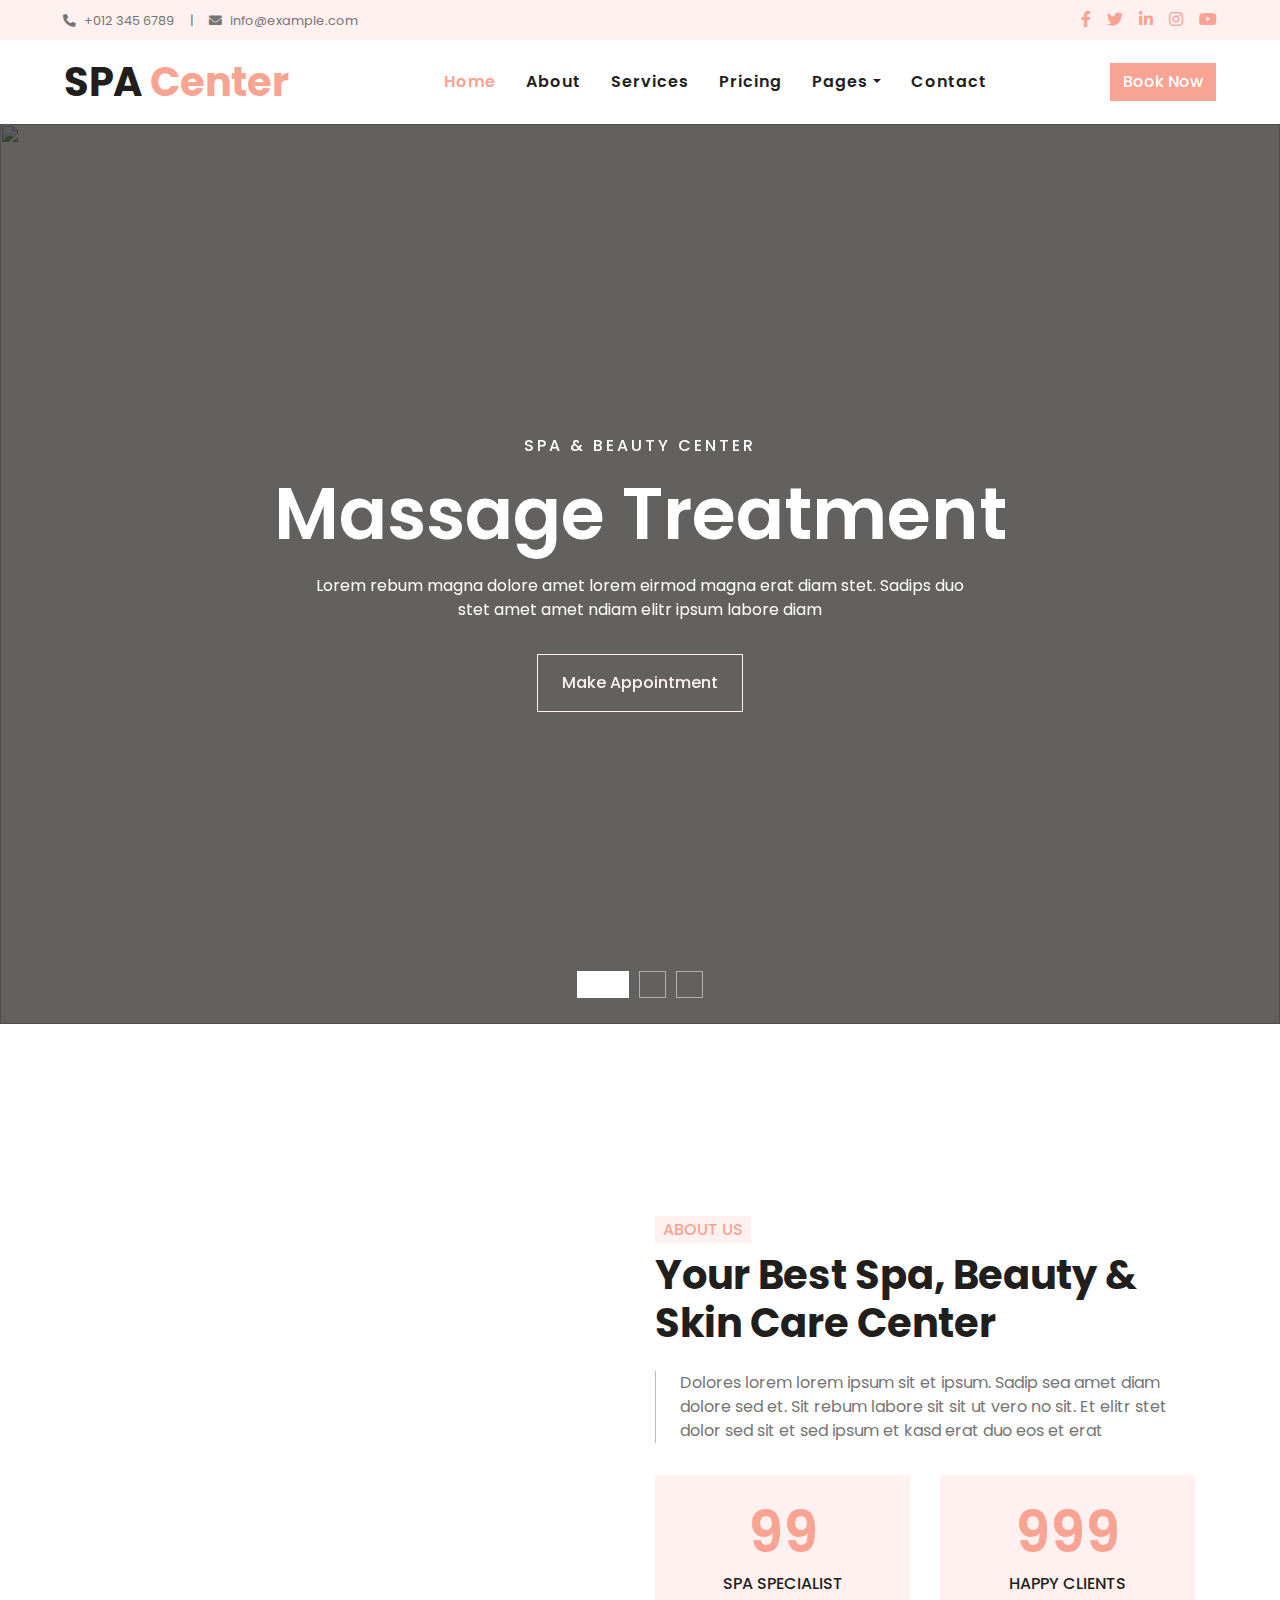
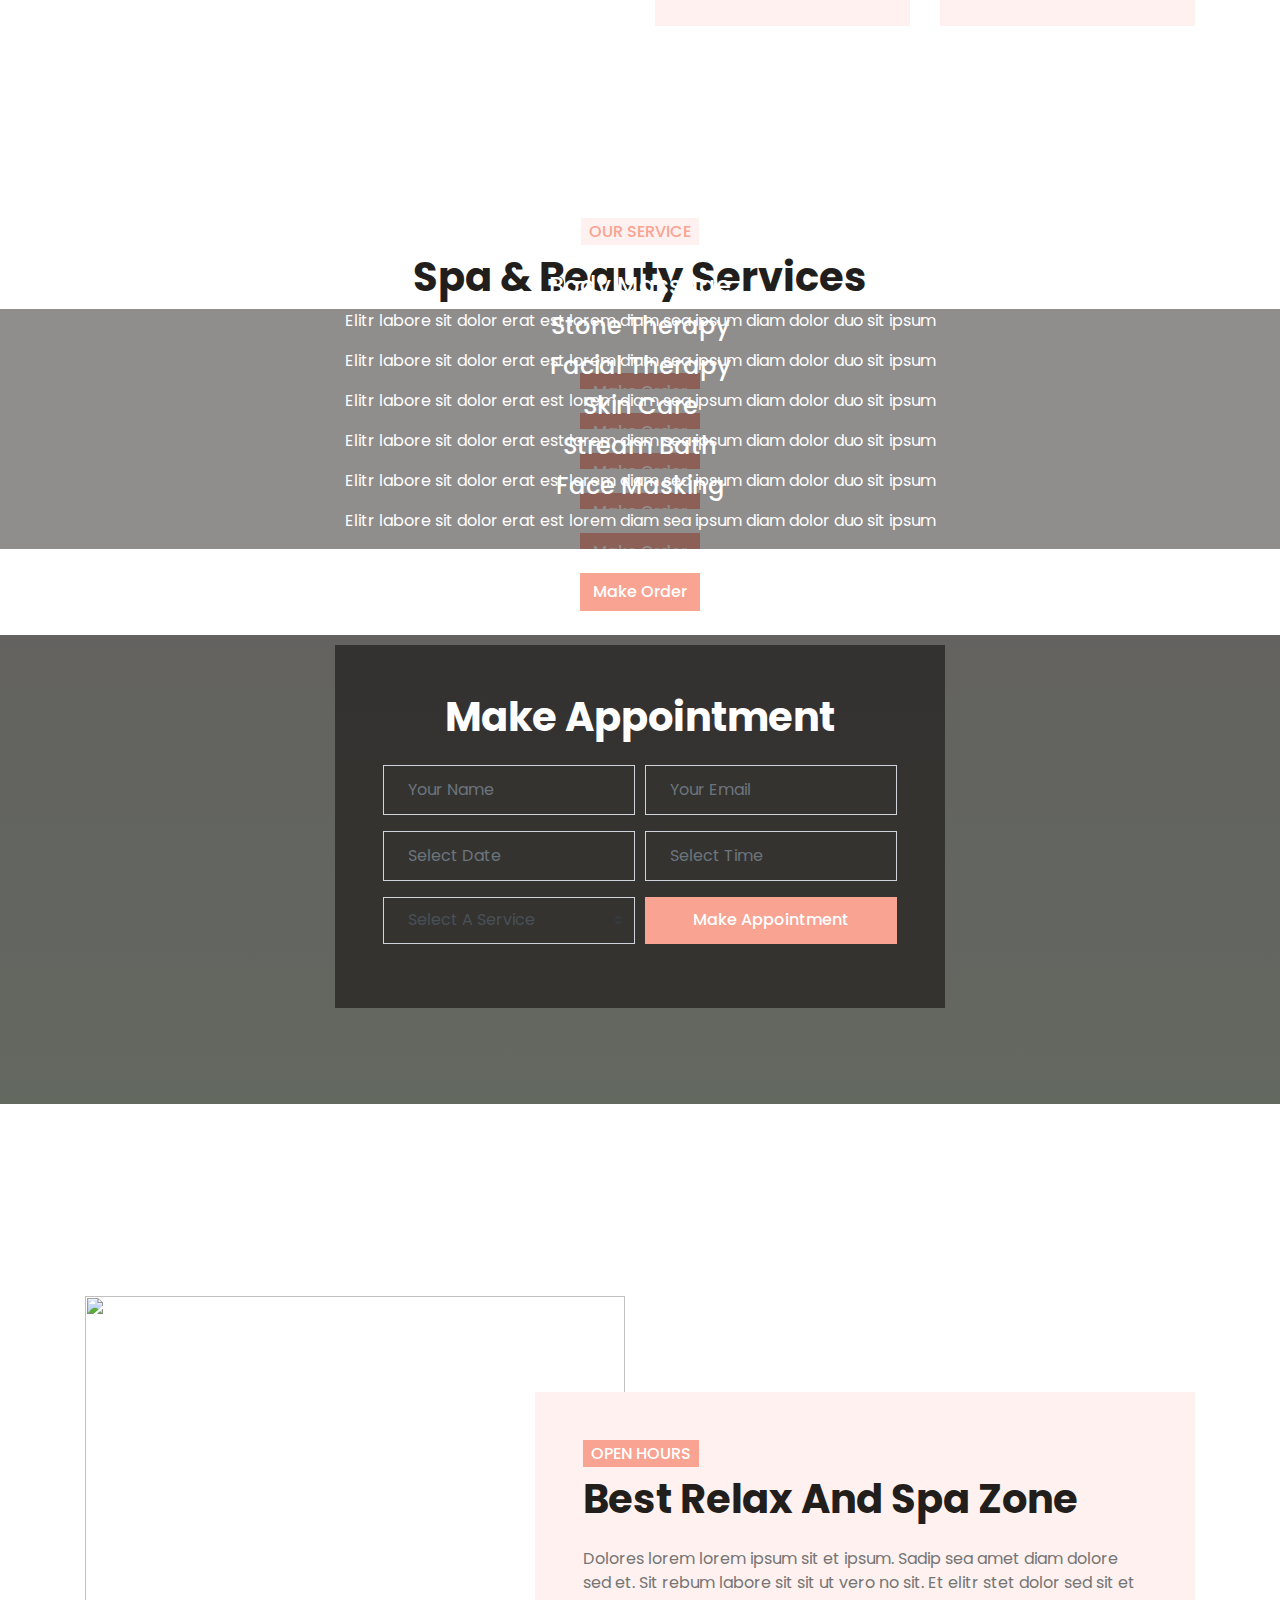
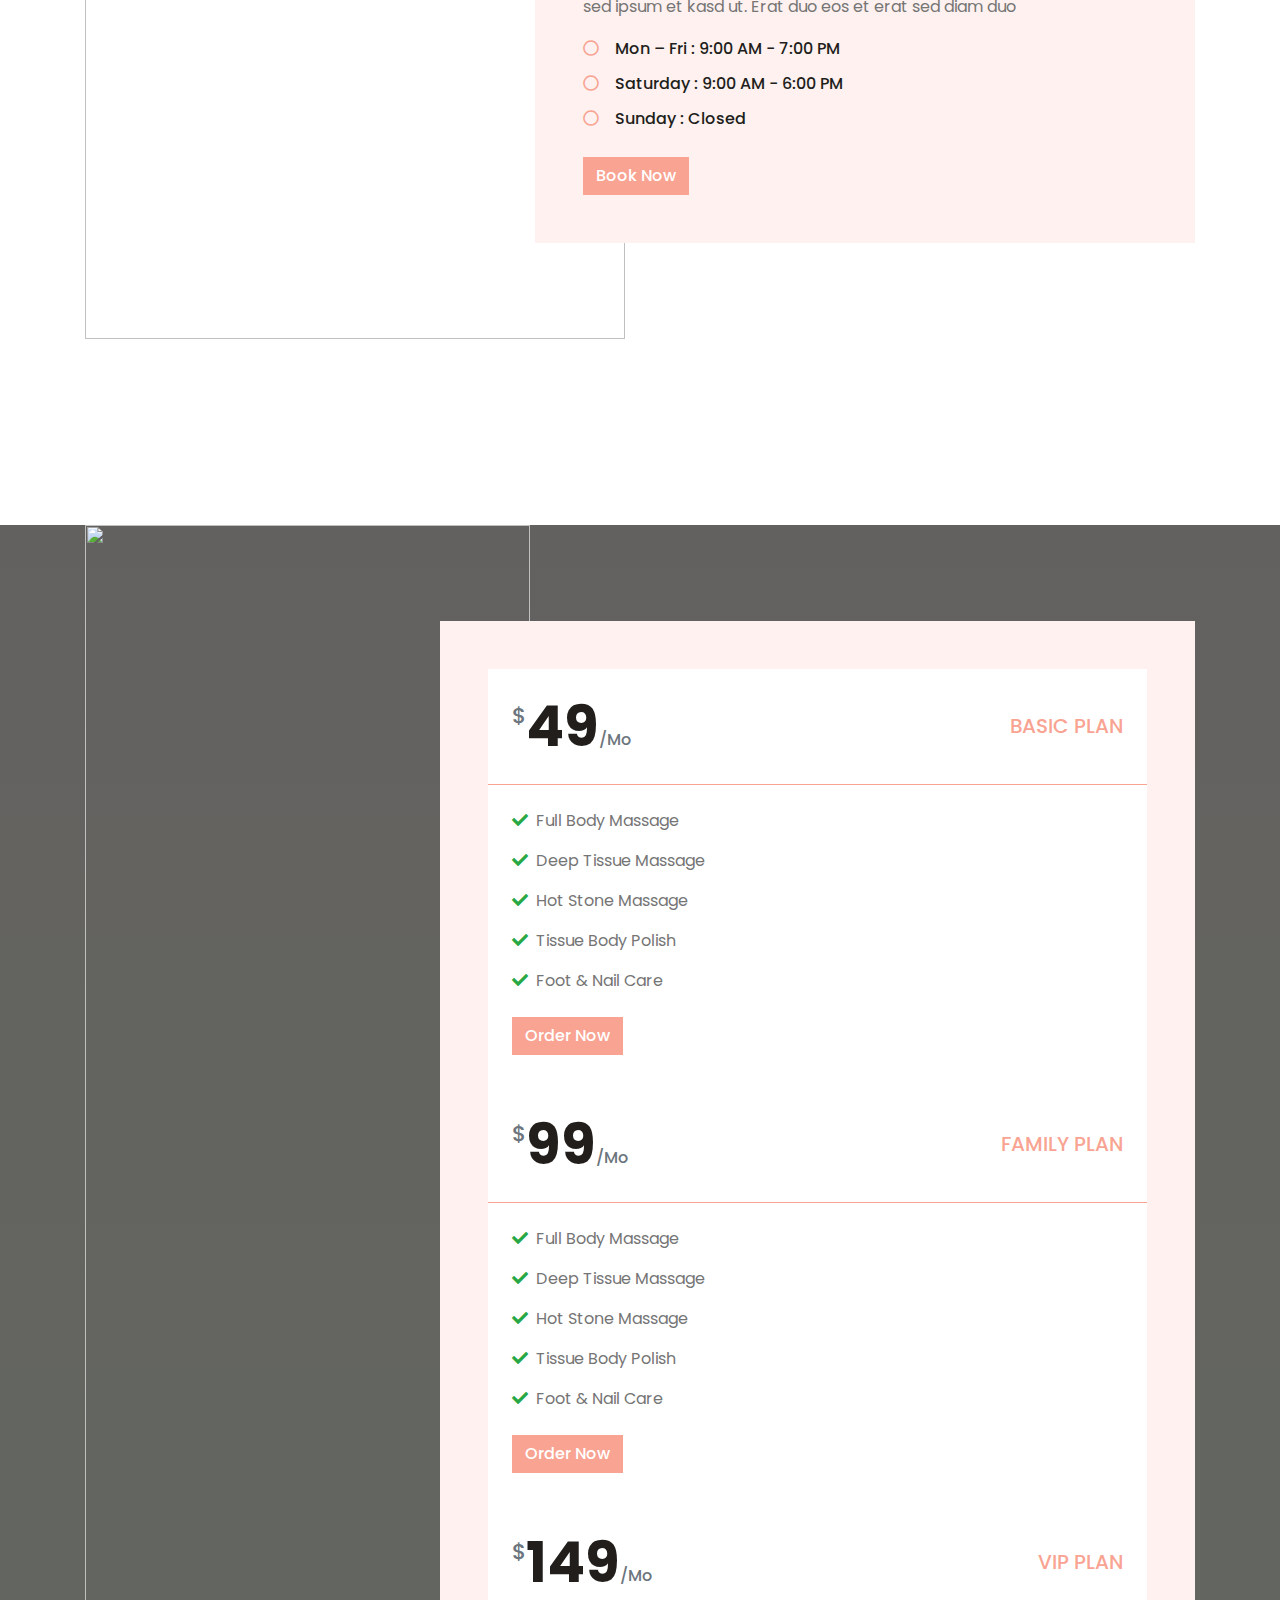
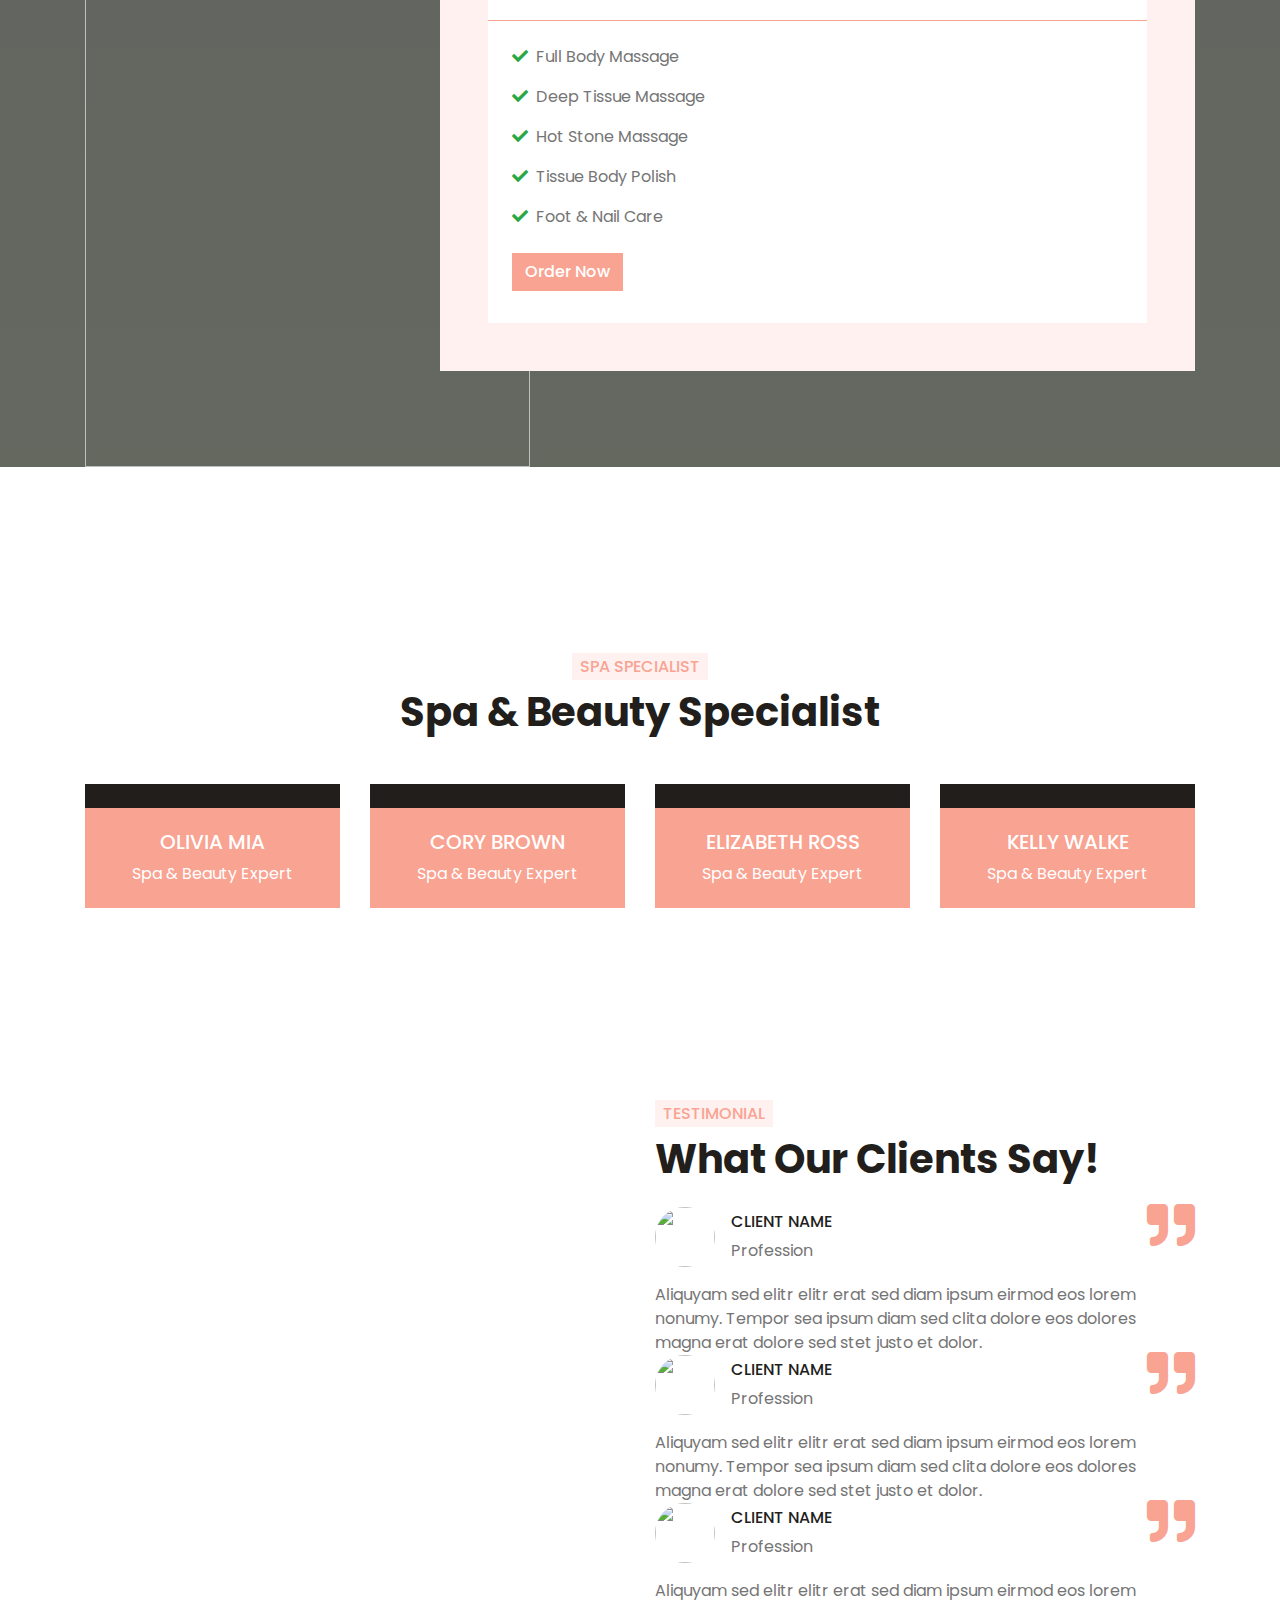
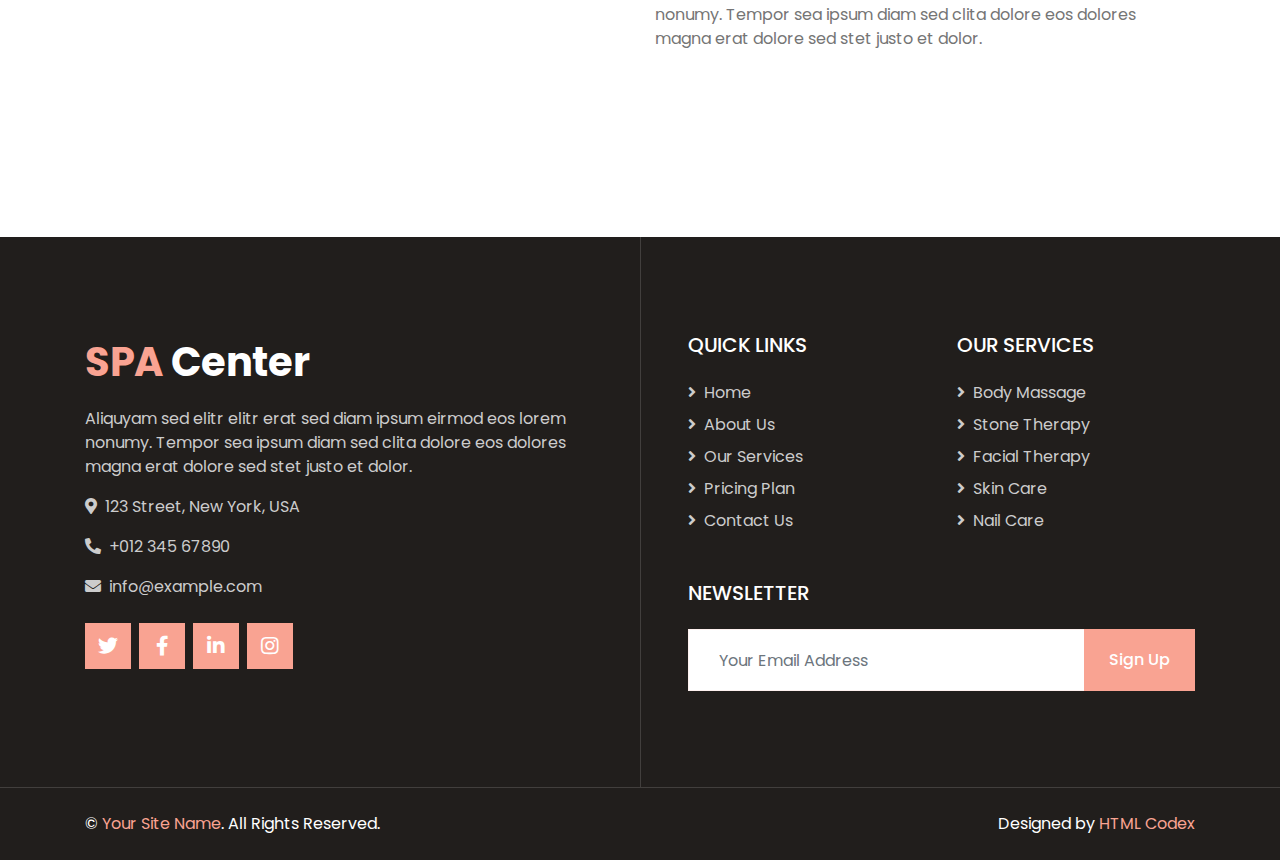
==== index.html @ ab32a28e "Add files via upload" ====
<!DOCTYPE html>
<html lang="en">

<head>
    <meta charset="utf-8">
    <title>SPA Center - Beauty & Spa HTML Template</title>
    <meta content="width=device-width, initial-scale=1.0" name="viewport">
    <meta content="Free HTML Templates" name="keywords">
    <meta content="Free HTML Templates" name="description">

    <!-- Favicon -->
    <link href="img/favicon.ico" rel="icon">

    <!-- Google Web Fonts -->
    <link rel="preconnect" href="https://fonts.gstatic.com">
    <link href="https://fonts.googleapis.com/css2?family=Poppins:wght@400;500;600;700&display=swap" rel="stylesheet">

    <!-- Font Awesome -->
    <link href="https://cdnjs.cloudflare.com/ajax/libs/font-awesome/5.10.0/css/all.min.css" rel="stylesheet">

    <!-- Libraries Stylesheet -->
    <link href="lib/animate/animate.min.css" rel="stylesheet">
    <link href="lib/owlcarousel/assets/owl.carousel.min.css" rel="stylesheet">
    <link href="lib/tempusdominus/css/tempusdominus-bootstrap-4.min.css" rel="stylesheet" />

    <!-- Customized Bootstrap Stylesheet -->
    <link href="css/style.css" rel="stylesheet">
</head>

<body>
    <!-- Topbar Start -->
    <div class="container-fluid bg-light d-none d-lg-block">
        <div class="row py-2 px-lg-5">
            <div class="col-lg-6 text-left mb-2 mb-lg-0">
                <div class="d-inline-flex align-items-center">
                    <small><i class="fa fa-phone-alt mr-2"></i>+012 345 6789</small>
                    <small class="px-3">|</small>
                    <small><i class="fa fa-envelope mr-2"></i>info@example.com</small>
                </div>
            </div>
            <div class="col-lg-6 text-right">
                <div class="d-inline-flex align-items-center">
                    <a class="text-primary px-2" href="">
                        <i class="fab fa-facebook-f"></i>
                    </a>
                    <a class="text-primary px-2" href="">
                        <i class="fab fa-twitter"></i>
                    </a>
                    <a class="text-primary px-2" href="">
                        <i class="fab fa-linkedin-in"></i>
                    </a>
                    <a class="text-primary px-2" href="">
                        <i class="fab fa-instagram"></i>
                    </a>
                    <a class="text-primary pl-2" href="">
                        <i class="fab fa-youtube"></i>
                    </a>
                </div>
            </div>
        </div>
    </div>
    <!-- Topbar End -->


    <!-- Navbar Start -->
    <div class="container-fluid p-0">
        <nav class="navbar navbar-expand-lg bg-white navbar-light py-3 py-lg-0 px-lg-5">
            <a href="index.html" class="navbar-brand ml-lg-3">
                <h1 class="m-0 text-primary"><span class="text-dark">SPA</span> Center</h1>
            </a>
            <button type="button" class="navbar-toggler" data-toggle="collapse" data-target="#navbarCollapse">
                <span class="navbar-toggler-icon"></span>
            </button>
            <div class="collapse navbar-collapse justify-content-between px-lg-3" id="navbarCollapse">
                <div class="navbar-nav m-auto py-0">
                    <a href="index.html" class="nav-item nav-link active">Home</a>
                    <a href="about.html" class="nav-item nav-link">About</a>
                    <a href="service.html" class="nav-item nav-link">Services</a>
                    <a href="price.html" class="nav-item nav-link">Pricing</a>
                    <div class="nav-item dropdown">
                        <a href="#" class="nav-link dropdown-toggle" data-toggle="dropdown">Pages</a>
                        <div class="dropdown-menu rounded-0 m-0">
                            <a href="appointment.html" class="dropdown-item">Appointment</a>
                            <a href="opening.html" class="dropdown-item">Open Hours</a>
                            <a href="team.html" class="dropdown-item">Our Team</a>
                            <a href="testimonial.html" class="dropdown-item">Testimonial</a>
                        </div>
                    </div>
                    <a href="contact.html" class="nav-item nav-link">Contact</a>
                </div>
                <a href="" class="btn btn-primary d-none d-lg-block">Book Now</a>
            </div>
        </nav>
    </div>
    <!-- Navbar End -->


    <!-- Carousel Start -->
    <div class="container-fluid p-0 mb-5 pb-5">
        <div id="header-carousel" class="carousel slide carousel-fade" data-ride="carousel">
            <ol class="carousel-indicators">
                <li data-target="#header-carousel" data-slide-to="0" class="active"></li>
                <li data-target="#header-carousel" data-slide-to="1"></li>
                <li data-target="#header-carousel" data-slide-to="2"></li>
            </ol>
            <div class="carousel-inner">
                <div class="carousel-item position-relative active" style="min-height: 100vh;">
                    <img class="position-absolute w-100 h-100" src="img/carousel-1.jpg" style="object-fit: cover;">
                    <div class="carousel-caption d-flex flex-column align-items-center justify-content-center">
                        <div class="p-3" style="max-width: 900px;">
                            <h6 class="text-white text-uppercase mb-3 animate__animated animate__fadeInDown" style="letter-spacing: 3px;">Spa & Beauty Center</h6>
                            <h3 class="display-3 text-capitalize text-white mb-3">Massage Treatment</h3>
                            <p class="mx-md-5 px-5">Lorem rebum magna dolore amet lorem eirmod magna erat diam stet. Sadips duo stet amet amet ndiam elitr ipsum labore diam</p>
                            <a class="btn btn-outline-light py-3 px-4 mt-3 animate__animated animate__fadeInUp" href="#">Make Appointment</a>
                        </div>
                    </div>
                </div>
                <div class="carousel-item position-relative" style="min-height: 100vh;">
                    <img class="position-absolute w-100 h-100" src="img/carousel-2.jpg" style="object-fit: cover;">
                    <div class="carousel-caption d-flex flex-column align-items-center justify-content-center">
                        <div class="p-3" style="max-width: 900px;">
                            <h6 class="text-white text-uppercase mb-3 animate__animated animate__fadeInDown" style="letter-spacing: 3px;">Spa & Beauty Center</h6>
                            <h3 class="display-3 text-capitalize text-white mb-3">Facial Treatment</h3>
                            <p class="mx-md-5 px-5">Lorem rebum magna dolore amet lorem eirmod magna erat diam stet. Sadips duo stet amet amet ndiam elitr ipsum labore diam</p>
                            <a class="btn btn-outline-light py-3 px-4 mt-3 animate__animated animate__fadeInUp" href="#">Make Appointment</a>
                        </div>
                    </div>
                </div>
                <div class="carousel-item position-relative" style="min-height: 100vh;">
                    <img class="position-absolute w-100 h-100" src="img/carousel-3.jpg" style="object-fit: cover;">
                    <div class="carousel-caption d-flex flex-column align-items-center justify-content-center">
                        <div class="p-3" style="max-width: 900px;">
                            <h6 class="text-white text-uppercase mb-3 animate__animated animate__fadeInDown" style="letter-spacing: 3px;">Spa & Beauty Center</h6>
                            <h3 class="display-3 text-capitalize text-white mb-3">Cellulite Treatment</h3>
                            <p class="mx-md-5 px-5">Lorem rebum magna dolore amet lorem eirmod magna erat diam stet. Sadips duo stet amet amet ndiam elitr ipsum labore diam</p>
                            <a class="btn btn-outline-light py-3 px-4 mt-3 animate__animated animate__fadeInUp" href="#">Make Appointment</a>
                        </div>
                    </div>
                </div>
            </div>
        </div>
    </div>
    <!-- Carousel End -->


    <!-- About Start -->
    <div class="container-fluid py-5">
        <div class="container py-5">
            <div class="row align-items-center">
                <div class="col-lg-6 pb-5 pb-lg-0">
                    <img class="img-fluid w-100" src="img/about.jpg" alt="">
                </div>
                <div class="col-lg-6">
                    <h6 class="d-inline-block text-primary text-uppercase bg-light py-1 px-2">About Us</h6>
                    <h1 class="mb-4">Your Best Spa, Beauty & Skin Care Center</h1>
                    <p class="pl-4 border-left border-primary">Dolores lorem lorem ipsum sit et ipsum. Sadip sea amet diam dolore sed et. Sit rebum labore sit sit ut vero no sit. Et elitr stet dolor sed sit et sed ipsum et kasd erat duo eos et erat</p>
                    <div class="row pt-3">
                        <div class="col-6">
                            <div class="bg-light text-center p-4">
                                <h3 class="display-4 text-primary" data-toggle="counter-up">99</h3>
                                <h6 class="text-uppercase">Spa Specialist</h6>
                            </div>
                        </div>
                        <div class="col-6">
                            <div class="bg-light text-center p-4">
                                <h3 class="display-4 text-primary" data-toggle="counter-up">999</h3>
                                <h6 class="text-uppercase">Happy Clients</h6>
                            </div>
                        </div>
                    </div>
                </div>
            </div>
        </div>
    </div>
    <!-- About End -->


    <!-- Service Start -->
    <div class="container-fluid px-0 py-5 my-5">
        <div class="row mx-0 justify-content-center text-center">
            <div class="col-lg-6">
                <h6 class="d-inline-block bg-light text-primary text-uppercase py-1 px-2">Our Service</h6>
                <h1>Spa & Beauty Services</h1>
            </div>
        </div>
        <div class="owl-carousel service-carousel">
            <div class="service-item position-relative">
                <img class="img-fluid" src="img/service-1.jpg" alt="">
                <div class="service-text text-center">
                    <h4 class="text-white font-weight-medium px-3">Body Massage</h4>
                    <p class="text-white px-3 mb-3">Elitr labore sit dolor erat est lorem diam sea ipsum diam dolor duo sit ipsum</p>
                    <div class="w-100 bg-white text-center p-4" >
                        <a class="btn btn-primary" href="">Make Order</a>
                    </div>
                </div>
            </div>
            <div class="service-item position-relative">
                <img class="img-fluid" src="img/service-2.jpg" alt="">
                <div class="service-text text-center">
                    <h4 class="text-white font-weight-medium px-3">Stone Therapy</h4>
                    <p class="text-white px-3 mb-3">Elitr labore sit dolor erat est lorem diam sea ipsum diam dolor duo sit ipsum</p>
                    <div class="w-100 bg-white text-center p-4" >
                        <a class="btn btn-primary" href="">Make Order</a>
                    </div>
                </div>
            </div>
            <div class="service-item position-relative">
                <img class="img-fluid" src="img/service-3.jpg" alt="">
                <div class="service-text text-center">
                    <h4 class="text-white font-weight-medium px-3">Facial Therapy</h4>
                    <p class="text-white px-3 mb-3">Elitr labore sit dolor erat est lorem diam sea ipsum diam dolor duo sit ipsum</p>
                    <div class="w-100 bg-white text-center p-4" >
                        <a class="btn btn-primary" href="">Make Order</a>
                    </div>
                </div>
            </div>
            <div class="service-item position-relative">
                <img class="img-fluid" src="img/service-4.jpg" alt="">
                <div class="service-text text-center">
                    <h4 class="text-white font-weight-medium px-3">Skin Care</h4>
                    <p class="text-white px-3 mb-3">Elitr labore sit dolor erat est lorem diam sea ipsum diam dolor duo sit ipsum</p>
                    <div class="w-100 bg-white text-center p-4" >
                        <a class="btn btn-primary" href="">Make Order</a>
                    </div>
                </div>
            </div>
            <div class="service-item position-relative">
                <img class="img-fluid" src="img/service-5.jpg" alt="">
                <div class="service-text text-center">
                    <h4 class="text-white font-weight-medium px-3">Stream Bath</h4>
                    <p class="text-white px-3 mb-3">Elitr labore sit dolor erat est lorem diam sea ipsum diam dolor duo sit ipsum</p>
                    <div class="w-100 bg-white text-center p-4" >
                        <a class="btn btn-primary" href="">Make Order</a>
                    </div>
                </div>
            </div>
            <div class="service-item position-relative">
                <img class="img-fluid" src="img/service-6.jpg" alt="">
                <div class="service-text text-center">
                    <h4 class="text-white font-weight-medium px-3">Face Masking</h4>
                    <p class="text-white px-3 mb-3">Elitr labore sit dolor erat est lorem diam sea ipsum diam dolor duo sit ipsum</p>
                    <div class="w-100 bg-white text-center p-4" >
                        <a class="btn btn-primary" href="">Make Order</a>
                    </div>
                </div>
            </div>
        </div>
        <div class="row justify-content-center bg-appointment mx-0">
            <div class="col-lg-6 py-5">
                <div class="p-5 my-5" style="background: rgba(33, 30, 28, 0.7);">
                    <h1 class="text-white text-center mb-4">Make Appointment</h1>
                    <form>
                        <div class="form-row">
                            <div class="col-sm-6">
                                <div class="form-group">
                                    <input type="text" class="form-control bg-transparent p-4" placeholder="Your Name" required="required" />
                                </div>
                            </div>
                            <div class="col-sm-6">
                                <div class="form-group">
                                    <input type="email" class="form-control bg-transparent p-4" placeholder="Your Email" required="required" />
                                </div>
                            </div>
                        </div>
                        <div class="form-row">
                            <div class="col-sm-6">
                                <div class="form-group">
                                    <div class="date" id="date" data-target-input="nearest">
                                        <input type="text" class="form-control bg-transparent p-4 datetimepicker-input" placeholder="Select Date" data-target="#date" data-toggle="datetimepicker"/>
                                    </div>
                                </div>
                            </div>
                            <div class="col-sm-6">
                                <div class="form-group">
                                    <div class="time" id="time" data-target-input="nearest">
                                        <input type="text" class="form-control bg-transparent p-4 datetimepicker-input" placeholder="Select Time" data-target="#time" data-toggle="datetimepicker"/>
                                    </div>
                                </div>
                            </div>
                        </div>
                        <div class="form-row">
                            <div class="col-sm-6">
                                <div class="form-group">
                                    <select class="custom-select bg-transparent px-4" style="height: 47px;">
                                        <option selected>Select A Service</option>
                                        <option value="1">Service 1</option>
                                        <option value="2">Service 1</option>
                                        <option value="3">Service 1</option>
                                    </select>
                                </div>
                            </div>
                            <div class="col-sm-6">
                                <button class="btn btn-primary btn-block" type="submit" style="height: 47px;">Make Appointment</button>
                            </div>
                        </div>
                    </form>
                </div>
            </div>
        </div>
    </div>
    <!-- Service End -->


    <!-- Open Hours Start -->
    <div class="container-fluid py-5">
        <div class="container py-5">
            <div class="row">
                <div class="col-lg-6" style="min-height: 500px;">
                    <div class="position-relative h-100">
                        <img class="position-absolute w-100 h-100" src="img/opening.jpg" style="object-fit: cover;">
                    </div>
                </div>
                <div class="col-lg-6 pt-5 pb-lg-5">
                    <div class="hours-text bg-light p-4 p-lg-5 my-lg-5">
                        <h6 class="d-inline-block text-white text-uppercase bg-primary py-1 px-2">Open Hours</h6>
                        <h1 class="mb-4">Best Relax And Spa Zone</h1>
                        <p>Dolores lorem lorem ipsum sit et ipsum. Sadip sea amet diam dolore sed et. Sit rebum labore sit sit ut vero no sit. Et elitr stet dolor sed sit et sed ipsum et kasd ut. Erat duo eos et erat sed diam duo</p>
                        <ul class="list-inline">
                            <li class="h6 py-1"><i class="far fa-circle text-primary mr-3"></i>Mon – Fri : 9:00 AM - 7:00 PM</li>
                            <li class="h6 py-1"><i class="far fa-circle text-primary mr-3"></i>Saturday : 9:00 AM - 6:00 PM</li>
                            <li class="h6 py-1"><i class="far fa-circle text-primary mr-3"></i>Sunday : Closed</li>
                        </ul>
                        <a href="" class="btn btn-primary mt-2">Book Now</a>
                    </div>
                </div>
            </div>
        </div>
    </div>
    <!-- Open Hours End -->


    <!-- Pricing Start -->
    <div class="container-fluid bg-pricing" style="margin: 90px 0;">
        <div class="container">
            <div class="row">
                <div class="col-lg-5" style="min-height: 500px;">
                    <div class="position-relative h-100">
                        <img class="position-absolute w-100 h-100" src="img/pricing.jpg" style="object-fit: cover;">
                    </div>
                </div>
                <div class="col-lg-7 pt-5 pb-lg-5">
                    <div class="pricing-text bg-light p-4 p-lg-5 my-lg-5">
                        <div class="owl-carousel pricing-carousel">
                            <div class="bg-white">
                                <div class="d-flex align-items-center justify-content-between border-bottom border-primary p-4">
                                    <h1 class="display-4 mb-0">
                                        <small class="align-top text-muted font-weight-medium" style="font-size: 22px; line-height: 45px;">$</small>49<small class="align-bottom text-muted font-weight-medium" style="font-size: 16px; line-height: 40px;">/Mo</small>
                                    </h1>
                                    <h5 class="text-primary text-uppercase m-0">Basic Plan</h5>
                                </div>
                                <div class="p-4">
                                    <p><i class="fa fa-check text-success mr-2"></i>Full Body Massage</p>
                                    <p><i class="fa fa-check text-success mr-2"></i>Deep Tissue Massage</p>
                                    <p><i class="fa fa-check text-success mr-2"></i>Hot Stone Massage</p>
                                    <p><i class="fa fa-check text-success mr-2"></i>Tissue Body Polish</p>
                                    <p><i class="fa fa-check text-success mr-2"></i>Foot & Nail Care</p>
                                    <a href="" class="btn btn-primary my-2">Order Now</a>
                                </div>
                            </div>
                            <div class="bg-white">
                                <div class="d-flex align-items-center justify-content-between border-bottom border-primary p-4">
                                    <h1 class="display-4 mb-0">
                                        <small class="align-top text-muted font-weight-medium" style="font-size: 22px; line-height: 45px;">$</small>99<small class="align-bottom text-muted font-weight-medium" style="font-size: 16px; line-height: 40px;">/Mo</small>
                                    </h1>
                                    <h5 class="text-primary text-uppercase m-0">Family Plan</h5>
                                </div>
                                <div class="p-4">
                                    <p><i class="fa fa-check text-success mr-2"></i>Full Body Massage</p>
                                    <p><i class="fa fa-check text-success mr-2"></i>Deep Tissue Massage</p>
                                    <p><i class="fa fa-check text-success mr-2"></i>Hot Stone Massage</p>
                                    <p><i class="fa fa-check text-success mr-2"></i>Tissue Body Polish</p>
                                    <p><i class="fa fa-check text-success mr-2"></i>Foot & Nail Care</p>
                                    <a href="" class="btn btn-primary my-2">Order Now</a>
                                </div>
                            </div>
                            <div class="bg-white">
                                <div class="d-flex align-items-center justify-content-between border-bottom border-primary p-4">
                                    <h1 class="display-4 mb-0">
                                        <small class="align-top text-muted font-weight-medium" style="font-size: 22px; line-height: 45px;">$</small>149<small class="align-bottom text-muted font-weight-medium" style="font-size: 16px; line-height: 40px;">/Mo</small>
                                    </h1>
                                    <h5 class="text-primary text-uppercase m-0">VIP Plan</h5>
                                </div>
                                <div class="p-4">
                                    <p><i class="fa fa-check text-success mr-2"></i>Full Body Massage</p>
                                    <p><i class="fa fa-check text-success mr-2"></i>Deep Tissue Massage</p>
                                    <p><i class="fa fa-check text-success mr-2"></i>Hot Stone Massage</p>
                                    <p><i class="fa fa-check text-success mr-2"></i>Tissue Body Polish</p>
                                    <p><i class="fa fa-check text-success mr-2"></i>Foot & Nail Care</p>
                                    <a href="" class="btn btn-primary my-2">Order Now</a>
                                </div>
                            </div>
                        </div>
                    </div>
                </div>
            </div>
        </div>
    </div>
    <!-- Pricing End -->


    <!-- Team Start -->
    <div class="container-fluid py-5">
        <div class="container pt-5">
            <div class="row justify-content-center text-center">
                <div class="col-lg-6">
                    <h6 class="d-inline-block bg-light text-primary text-uppercase py-1 px-2">Spa Specialist</h6>
                    <h1 class="mb-5">Spa & Beauty Specialist</h1>
                </div>
            </div>
            <div class="row">
                <div class="col-lg-3 col-md-6">
                    <div class="team position-relative overflow-hidden mb-5">
                        <img class="img-fluid" src="img/team-1.jpg" alt="">
                        <div class="position-relative text-center">
                            <div class="team-text bg-primary text-white">
                                <h5 class="text-white text-uppercase">Olivia Mia</h5>
                                <p class="m-0">Spa & Beauty Expert</p>
                            </div>
                            <div class="team-social bg-dark text-center">
                                <a class="btn btn-outline-primary btn-square mr-2" href="#"><i class="fab fa-twitter"></i></a>
                                <a class="btn btn-outline-primary btn-square mr-2" href="#"><i class="fab fa-facebook-f"></i></a>
                                <a class="btn btn-outline-primary btn-square mr-2" href="#"><i class="fab fa-linkedin-in"></i></a>
                                <a class="btn btn-outline-primary btn-square" href="#"><i class="fab fa-instagram"></i></a>
                            </div>
                        </div>
                    </div>
                </div>
                <div class="col-lg-3 col-md-6">
                    <div class="team position-relative overflow-hidden mb-5">
                        <img class="img-fluid" src="img/team-2.jpg" alt="">
                        <div class="position-relative text-center">
                            <div class="team-text bg-primary text-white">
                                <h5 class="text-white text-uppercase">Cory Brown</h5>
                                <p class="m-0">Spa & Beauty Expert</p>
                            </div>
                            <div class="team-social bg-dark text-center">
                                <a class="btn btn-outline-primary btn-square mr-2" href="#"><i class="fab fa-twitter"></i></a>
                                <a class="btn btn-outline-primary btn-square mr-2" href="#"><i class="fab fa-facebook-f"></i></a>
                                <a class="btn btn-outline-primary btn-square mr-2" href="#"><i class="fab fa-linkedin-in"></i></a>
                                <a class="btn btn-outline-primary btn-square" href="#"><i class="fab fa-instagram"></i></a>
                            </div>
                        </div>
                    </div>
                </div>
                <div class="col-lg-3 col-md-6">
                    <div class="team position-relative overflow-hidden mb-5">
                        <img class="img-fluid" src="img/team-3.jpg" alt="">
                        <div class="position-relative text-center">
                            <div class="team-text bg-primary text-white">
                                <h5 class="text-white text-uppercase">Elizabeth Ross</h5>
                                <p class="m-0">Spa & Beauty Expert</p>
                            </div>
                            <div class="team-social bg-dark text-center">
                                <a class="btn btn-outline-primary btn-square mr-2" href="#"><i class="fab fa-twitter"></i></a>
                                <a class="btn btn-outline-primary btn-square mr-2" href="#"><i class="fab fa-facebook-f"></i></a>
                                <a class="btn btn-outline-primary btn-square mr-2" href="#"><i class="fab fa-linkedin-in"></i></a>
                                <a class="btn btn-outline-primary btn-square" href="#"><i class="fab fa-instagram"></i></a>
                            </div>
                        </div>
                    </div>
                </div>
                <div class="col-lg-3 col-md-6">
                    <div class="team position-relative overflow-hidden mb-5">
                        <img class="img-fluid" src="img/team-4.jpg" alt="">
                        <div class="position-relative text-center">
                            <div class="team-text bg-primary text-white">
                                <h5 class="text-white text-uppercase">Kelly Walke</h5>
                                <p class="m-0">Spa & Beauty Expert</p>
                            </div>
                            <div class="team-social bg-dark text-center">
                                <a class="btn btn-outline-primary btn-square mr-2" href="#"><i class="fab fa-twitter"></i></a>
                                <a class="btn btn-outline-primary btn-square mr-2" href="#"><i class="fab fa-facebook-f"></i></a>
                                <a class="btn btn-outline-primary btn-square mr-2" href="#"><i class="fab fa-linkedin-in"></i></a>
                                <a class="btn btn-outline-primary btn-square" href="#"><i class="fab fa-instagram"></i></a>
                            </div>
                        </div>
                    </div>
                </div>
            </div>
        </div>
    </div>
    <!-- Team End -->


    <!-- Testimonial Start -->
    <div class="container-fluid py-5">
        <div class="container py-5">
            <div class="row align-items-center">
                <div class="col-lg-6 pb-5 pb-lg-0">
                    <img class="img-fluid w-100" src="img/testimonial.jpg" alt="">
                </div>
                <div class="col-lg-6">
                    <h6 class="d-inline-block text-primary text-uppercase bg-light py-1 px-2">Testimonial</h6>
                    <h1 class="mb-4">What Our Clients Say!</h1>
                    <div class="owl-carousel testimonial-carousel">
                        <div class="position-relative">
                            <i class="fa fa-3x fa-quote-right text-primary position-absolute" style="top: -6px; right: 0;"></i>
                            <div class="d-flex align-items-center mb-3">
                                <img class="img-fluid rounded-circle" src="img/testimonial-1.jpg" style="width: 60px; height: 60px;" alt="">
                                <div class="ml-3">
                                    <h6 class="text-uppercase">Client Name</h6>
                                    <span>Profession</span>
                                </div>
                            </div>
                            <p class="m-0">Aliquyam sed elitr elitr erat sed diam ipsum eirmod eos lorem nonumy. Tempor sea ipsum diam  sed clita dolore eos dolores magna erat dolore sed stet justo et dolor.</p>
                        </div>
                        <div class="position-relative">
                            <i class="fa fa-3x fa-quote-right text-primary position-absolute" style="top: -6px; right: 0;"></i>
                            <div class="d-flex align-items-center mb-3">
                                <img class="img-fluid rounded-circle" src="img/testimonial-2.jpg" style="width: 60px; height: 60px;" alt="">
                                <div class="ml-3">
                                    <h6 class="text-uppercase">Client Name</h6>
                                    <span>Profession</span>
                                </div>
                            </div>
                            <p class="m-0">Aliquyam sed elitr elitr erat sed diam ipsum eirmod eos lorem nonumy. Tempor sea ipsum diam  sed clita dolore eos dolores magna erat dolore sed stet justo et dolor.</p>
                        </div>
                        <div class="position-relative">
                            <i class="fa fa-3x fa-quote-right text-primary position-absolute" style="top: -6px; right: 0;"></i>
                            <div class="d-flex align-items-center mb-3">
                                <img class="img-fluid rounded-circle" src="img/testimonial-3.jpg" style="width: 60px; height: 60px;" alt="">
                                <div class="ml-3">
                                    <h6 class="text-uppercase">Client Name</h6>
                                    <span>Profession</span>
                                </div>
                            </div>
                            <p class="m-0">Aliquyam sed elitr elitr erat sed diam ipsum eirmod eos lorem nonumy. Tempor sea ipsum diam  sed clita dolore eos dolores magna erat dolore sed stet justo et dolor.</p>
                        </div>
                    </div>
                </div>
            </div>
        </div>
    </div>
    <!-- Testimonial End -->


    <!-- Footer Start -->
    <div class="footer container-fluid position-relative bg-dark py-5" style="margin-top: 90px;">
        <div class="container pt-5">
            <div class="row">
                <div class="col-lg-6 pr-lg-5 mb-5">
                    <a href="index.html" class="navbar-brand">
                        <h1 class="mb-3 text-white"><span class="text-primary">SPA</span> Center</h1>
                    </a>
                    <p>Aliquyam sed elitr elitr erat sed diam ipsum eirmod eos lorem nonumy. Tempor sea ipsum diam  sed clita dolore eos dolores magna erat dolore sed stet justo et dolor.</p>
                    <p><i class="fa fa-map-marker-alt mr-2"></i>123 Street, New York, USA</p>
                    <p><i class="fa fa-phone-alt mr-2"></i>+012 345 67890</p>
                    <p><i class="fa fa-envelope mr-2"></i>info@example.com</p>
                    <div class="d-flex justify-content-start mt-4">
                        <a class="btn btn-lg btn-primary btn-lg-square mr-2" href="#"><i class="fab fa-twitter"></i></a>
                        <a class="btn btn-lg btn-primary btn-lg-square mr-2" href="#"><i class="fab fa-facebook-f"></i></a>
                        <a class="btn btn-lg btn-primary btn-lg-square mr-2" href="#"><i class="fab fa-linkedin-in"></i></a>
                        <a class="btn btn-lg btn-primary btn-lg-square" href="#"><i class="fab fa-instagram"></i></a>
                    </div>
                </div>
                <div class="col-lg-6 pl-lg-5">
                    <div class="row">
                        <div class="col-sm-6 mb-5">
                            <h5 class="text-white text-uppercase mb-4">Quick Links</h5>
                            <div class="d-flex flex-column justify-content-start">
                                <a class="text-white-50 mb-2" href="#"><i class="fa fa-angle-right mr-2"></i>Home</a>
                                <a class="text-white-50 mb-2" href="#"><i class="fa fa-angle-right mr-2"></i>About Us</a>
                                <a class="text-white-50 mb-2" href="#"><i class="fa fa-angle-right mr-2"></i>Our Services</a>
                                <a class="text-white-50 mb-2" href="#"><i class="fa fa-angle-right mr-2"></i>Pricing Plan</a>
                                <a class="text-white-50" href="#"><i class="fa fa-angle-right mr-2"></i>Contact Us</a>
                            </div>
                        </div>
                        <div class="col-sm-6 mb-5">
                            <h5 class="text-white text-uppercase mb-4">Our Services</h5>
                            <div class="d-flex flex-column justify-content-start">
                                <a class="text-white-50 mb-2" href="#"><i class="fa fa-angle-right mr-2"></i>Body Massage</a>
                                <a class="text-white-50 mb-2" href="#"><i class="fa fa-angle-right mr-2"></i>Stone Therapy</a>
                                <a class="text-white-50 mb-2" href="#"><i class="fa fa-angle-right mr-2"></i>Facial Therapy</a>
                                <a class="text-white-50 mb-2" href="#"><i class="fa fa-angle-right mr-2"></i>Skin Care</a>
                                <a class="text-white-50" href="#"><i class="fa fa-angle-right mr-2"></i>Nail Care</a>
                            </div>
                        </div>
                        <div class="col-sm-12 mb-5">
                            <h5 class="text-white text-uppercase mb-4">Newsletter</h5>
                            <div class="w-100">
                                <div class="input-group">
                                    <input type="text" class="form-control border-light" style="padding: 30px;" placeholder="Your Email Address">
                                    <div class="input-group-append">
                                        <button class="btn btn-primary px-4">Sign Up</button>
                                    </div>
                                </div>
                            </div>
                        </div>
                    </div>
                </div>
            </div>
        </div>
    </div>
    <div class="container-fluid bg-dark text-light border-top py-4" style="border-color: rgba(256, 256, 256, .15) !important;">
        <div class="container">
            <div class="row">
                <div class="col-md-6 text-center text-md-left mb-3 mb-md-0">
                    <p class="m-0 text-white">&copy; <a href="#">Your Site Name</a>. All Rights Reserved.</p>
                </div>
                <div class="col-md-6 text-center text-md-right">
                    <p class="m-0 text-white">Designed by <a href="https://htmlcodex.com">HTML Codex</a></p>
                </div>
            </div>
        </div>
    </div>
    <!-- Footer End -->


    <!-- Back to Top -->
    <a href="#" class="btn btn-lg btn-primary back-to-top"><i class="fa fa-angle-double-up"></i></a>


    <!-- JavaScript Libraries -->
    <script src="https://code.jquery.com/jquery-3.4.1.min.js"></script>
    <script src="https://stackpath.bootstrapcdn.com/bootstrap/4.4.1/js/bootstrap.bundle.min.js"></script>
    <script src="lib/easing/easing.min.js"></script>
    <script src="lib/waypoints/waypoints.min.js"></script>
    <script src="lib/counterup/counterup.min.js"></script>
    <script src="lib/owlcarousel/owl.carousel.min.js"></script>
    <script src="lib/tempusdominus/js/moment.min.js"></script>
    <script src="lib/tempusdominus/js/moment-timezone.min.js"></script>
    <script src="lib/tempusdominus/js/tempusdominus-bootstrap-4.min.js"></script>

    <!-- Contact Javascript File -->
    <script src="mail/jqBootstrapValidation.min.js"></script>
    <script src="mail/contact.js"></script>

    <!-- Template Javascript -->
    <script src="js/main.js"></script>
</body>

</html>
---- css/style.css ----
/******* Bootstrap Theming ********/
/*!
 * Bootstrap v4.5.3 (https://getbootstrap.com/)
 * Copyright 2011-2020 The Bootstrap Authors
 * Copyright 2011-2020 Twitter, Inc.
 * Licensed under MIT (https://github.com/twbs/bootstrap/blob/main/LICENSE)
 */
:root {
  --blue: #007bff;
  --indigo: #6610f2;
  --purple: #6f42c1;
  --pink: #e83e8c;
  --red: #dc3545;
  --orange: #fd7e14;
  --yellow: #ffc107;
  --green: #28a745;
  --teal: #20c997;
  --cyan: #17a2b8;
  --white: #fff;
  --gray: #6c757d;
  --gray-dark: #343a40;
  --primary: #F9A392;
  --secondary: #6EBBF6;
  --success: #28a745;
  --info: #17a2b8;
  --warning: #ffc107;
  --danger: #dc3545;
  --light: #FEF1EF;
  --dark: #211E1C;
  --breakpoint-xs: 0;
  --breakpoint-sm: 576px;
  --breakpoint-md: 768px;
  --breakpoint-lg: 992px;
  --breakpoint-xl: 1200px;
  --font-family-sans-serif: "Poppins", sans-serif;
  --font-family-monospace: SFMono-Regular, Menlo, Monaco, Consolas, "Liberation Mono", "Courier New", monospace;
}

*,
*::before,
*::after {
  box-sizing: border-box;
}

html {
  font-family: sans-serif;
  line-height: 1.15;
  -webkit-text-size-adjust: 100%;
  -webkit-tap-highlight-color: rgba(0, 0, 0, 0);
}

article, aside, figcaption, figure, footer, header, hgroup, main, nav, section {
  display: block;
}

body {
  margin: 0;
  font-family: "Poppins", sans-serif;
  font-size: 1rem;
  font-weight: 400;
  line-height: 1.5;
  color: #757575;
  text-align: left;
  background-color: #fff;
}

[tabindex="-1"]:focus:not(:focus-visible) {
  outline: 0 !important;
}

hr {
  box-sizing: content-box;
  height: 0;
  overflow: visible;
}

h1, h2, h3, h4, h5, h6 {
  margin-top: 0;
  margin-bottom: 0.5rem;
}

p {
  margin-top: 0;
  margin-bottom: 1rem;
}

abbr[title],
abbr[data-original-title] {
  text-decoration: underline;
  text-decoration: underline dotted;
  cursor: help;
  border-bottom: 0;
  text-decoration-skip-ink: none;
}

address {
  margin-bottom: 1rem;
  font-style: normal;
  line-height: inherit;
}

ol,
ul,
dl {
  margin-top: 0;
  margin-bottom: 1rem;
}

ol ol,
ul ul,
ol ul,
ul ol {
  margin-bottom: 0;
}

dt {
  font-weight: 700;
}

dd {
  margin-bottom: .5rem;
  margin-left: 0;
}

blockquote {
  margin: 0 0 1rem;
}

b,
strong {
  font-weight: bolder;
}

small {
  font-size: 80%;
}

sub,
sup {
  position: relative;
  font-size: 75%;
  line-height: 0;
  vertical-align: baseline;
}

sub {
  bottom: -.25em;
}

sup {
  top: -.5em;
}

a {
  color: #F9A392;
  text-decoration: none;
  background-color: transparent;
}

a:hover {
  color: #f56649;
  text-decoration: underline;
}

a:not([href]):not([class]) {
  color: inherit;
  text-decoration: none;
}

a:not([href]):not([class]):hover {
  color: inherit;
  text-decoration: none;
}

pre,
code,
kbd,
samp {
  font-family: SFMono-Regular, Menlo, Monaco, Consolas, "Liberation Mono", "Courier New", monospace;
  font-size: 1em;
}

pre {
  margin-top: 0;
  margin-bottom: 1rem;
  overflow: auto;
  -ms-overflow-style: scrollbar;
}

figure {
  margin: 0 0 1rem;
}

img {
  vertical-align: middle;
  border-style: none;
}

svg {
  overflow: hidden;
  vertical-align: middle;
}

table {
  border-collapse: collapse;
}

caption {
  padding-top: 0.75rem;
  padding-bottom: 0.75rem;
  color: #6c757d;
  text-align: left;
  caption-side: bottom;
}

th {
  text-align: inherit;
  text-align: -webkit-match-parent;
}

label {
  display: inline-block;
  margin-bottom: 0.5rem;
}

button {
  border-radius: 0;
}

button:focus {
  outline: 1px dotted;
  outline: 5px auto -webkit-focus-ring-color;
}

input,
button,
select,
optgroup,
textarea {
  margin: 0;
  font-family: inherit;
  font-size: inherit;
  line-height: inherit;
}

button,
input {
  overflow: visible;
}

button,
select {
  text-transform: none;
}

[role="button"] {
  cursor: pointer;
}

select {
  word-wrap: normal;
}

button,
[type="button"],
[type="reset"],
[type="submit"] {
  -webkit-appearance: button;
}

button:not(:disabled),
[type="button"]:not(:disabled),
[type="reset"]:not(:disabled),
[type="submit"]:not(:disabled) {
  cursor: pointer;
}

button::-moz-focus-inner,
[type="button"]::-moz-focus-inner,
[type="reset"]::-moz-focus-inner,
[type="submit"]::-moz-focus-inner {
  padding: 0;
  border-style: none;
}

input[type="radio"],
input[type="checkbox"] {
  box-sizing: border-box;
  padding: 0;
}

textarea {
  overflow: auto;
  resize: vertical;
}

fieldset {
  min-width: 0;
  padding: 0;
  margin: 0;
  border: 0;
}

legend {
  display: block;
  width: 100%;
  max-width: 100%;
  padding: 0;
  margin-bottom: .5rem;
  font-size: 1.5rem;
  line-height: inherit;
  color: inherit;
  white-space: normal;
}

@media (max-width: 1200px) {
  legend {
    font-size: calc(1.275rem + 0.3vw) ;
  }
}

progress {
  vertical-align: baseline;
}

[type="number"]::-webkit-inner-spin-button,
[type="number"]::-webkit-outer-spin-button {
  height: auto;
}

[type="search"] {
  outline-offset: -2px;
  -webkit-appearance: none;
}

[type="search"]::-webkit-search-decoration {
  -webkit-appearance: none;
}

::-webkit-file-upload-button {
  font: inherit;
  -webkit-appearance: button;
}

output {
  display: inline-block;
}

summary {
  display: list-item;
  cursor: pointer;
}

template {
  display: none;
}

[hidden] {
  display: none !important;
}

h1, h2, h3, h4, h5, h6,
.h1, .h2, .h3, .h4, .h5, .h6 {
  margin-bottom: 0.5rem;
  font-weight: 500;
  line-height: 1.2;
  color: #211E1C;
}

h1, .h1 {
  font-size: 2.5rem;
}

@media (max-width: 1200px) {
  h1, .h1 {
    font-size: calc(1.375rem + 1.5vw) ;
  }
}

h2, .h2 {
  font-size: 2rem;
}

@media (max-width: 1200px) {
  h2, .h2 {
    font-size: calc(1.325rem + 0.9vw) ;
  }
}

h3, .h3 {
  font-size: 1.75rem;
}

@media (max-width: 1200px) {
  h3, .h3 {
    font-size: calc(1.3rem + 0.6vw) ;
  }
}

h4, .h4 {
  font-size: 1.5rem;
}

@media (max-width: 1200px) {
  h4, .h4 {
    font-size: calc(1.275rem + 0.3vw) ;
  }
}

h5, .h5 {
  font-size: 1.25rem;
}

h6, .h6 {
  font-size: 1rem;
}

.lead {
  font-size: 1.25rem;
  font-weight: 300;
}

.display-1 {
  font-size: 6rem;
  font-weight: 300;
  line-height: 1.2;
}

@media (max-width: 1200px) {
  .display-1 {
    font-size: calc(1.725rem + 5.7vw) ;
  }
}

.display-2 {
  font-size: 5.5rem;
  font-weight: 300;
  line-height: 1.2;
}

@media (max-width: 1200px) {
  .display-2 {
    font-size: calc(1.675rem + 5.1vw) ;
  }
}

.display-3 {
  font-size: 4.5rem;
  font-weight: 300;
  line-height: 1.2;
}

@media (max-width: 1200px) {
  .display-3 {
    font-size: calc(1.575rem + 3.9vw) ;
  }
}

.display-4 {
  font-size: 3.5rem;
  font-weight: 300;
  line-height: 1.2;
}

@media (max-width: 1200px) {
  .display-4 {
    font-size: calc(1.475rem + 2.7vw) ;
  }
}

hr {
  margin-top: 1rem;
  margin-bottom: 1rem;
  border: 0;
  border-top: 1px solid rgba(0, 0, 0, 0.1);
}

small,
.small {
  font-size: 80%;
  font-weight: 400;
}

mark,
.mark {
  padding: 0.2em;
  background-color: #fcf8e3;
}

.list-unstyled {
  padding-left: 0;
  list-style: none;
}

.list-inline {
  padding-left: 0;
  list-style: none;
}

.list-inline-item {
  display: inline-block;
}

.list-inline-item:not(:last-child) {
  margin-right: 0.5rem;
}

.initialism {
  font-size: 90%;
  text-transform: uppercase;
}

.blockquote {
  margin-bottom: 1rem;
  font-size: 1.25rem;
}

.blockquote-footer {
  display: block;
  font-size: 80%;
  color: #6c757d;
}

.blockquote-footer::before {
  content: "\2014\00A0";
}

.img-fluid {
  max-width: 100%;
  height: auto;
}

.img-thumbnail {
  padding: 0.25rem;
  background-color: #fff;
  border: 1px solid #dee2e6;
  max-width: 100%;
  height: auto;
}

.figure {
  display: inline-block;
}

.figure-img {
  margin-bottom: 0.5rem;
  line-height: 1;
}

.figure-caption {
  font-size: 90%;
  color: #6c757d;
}

code {
  font-size: 87.5%;
  color: #e83e8c;
  word-wrap: break-word;
}

a > code {
  color: inherit;
}

kbd {
  padding: 0.2rem 0.4rem;
  font-size: 87.5%;
  color: #fff;
  background-color: #212529;
}

kbd kbd {
  padding: 0;
  font-size: 100%;
  font-weight: 700;
}

pre {
  display: block;
  font-size: 87.5%;
  color: #212529;
}

pre code {
  font-size: inherit;
  color: inherit;
  word-break: normal;
}

.pre-scrollable {
  max-height: 340px;
  overflow-y: scroll;
}

.container,
.container-fluid,
.container-sm,
.container-md,
.container-lg,
.container-xl {
  width: 100%;
  padding-right: 15px;
  padding-left: 15px;
  margin-right: auto;
  margin-left: auto;
}

@media (min-width: 576px) {
  .container, .container-sm {
    max-width: 540px;
  }
}

@media (min-width: 768px) {
  .container, .container-sm, .container-md {
    max-width: 720px;
  }
}

@media (min-width: 992px) {
  .container, .container-sm, .container-md, .container-lg {
    max-width: 960px;
  }
}

@media (min-width: 1200px) {
  .container, .container-sm, .container-md, .container-lg, .container-xl {
    max-width: 1140px;
  }
}

.row {
  display: flex;
  flex-wrap: wrap;
  margin-right: -15px;
  margin-left: -15px;
}

.no-gutters {
  margin-right: 0;
  margin-left: 0;
}

.no-gutters > .col,
.no-gutters > [class*="col-"] {
  padding-right: 0;
  padding-left: 0;
}

.col-1, .col-2, .col-3, .col-4, .col-5, .col-6, .col-7, .col-8, .col-9, .col-10, .col-11, .col-12, .col,
.col-auto, .col-sm-1, .col-sm-2, .col-sm-3, .col-sm-4, .col-sm-5, .col-sm-6, .col-sm-7, .col-sm-8, .col-sm-9, .col-sm-10, .col-sm-11, .col-sm-12, .col-sm,
.col-sm-auto, .col-md-1, .col-md-2, .col-md-3, .col-md-4, .col-md-5, .col-md-6, .col-md-7, .col-md-8, .col-md-9, .col-md-10, .col-md-11, .col-md-12, .col-md,
.col-md-auto, .col-lg-1, .col-lg-2, .col-lg-3, .col-lg-4, .col-lg-5, .col-lg-6, .col-lg-7, .col-lg-8, .col-lg-9, .col-lg-10, .col-lg-11, .col-lg-12, .col-lg,
.col-lg-auto, .col-xl-1, .col-xl-2, .col-xl-3, .col-xl-4, .col-xl-5, .col-xl-6, .col-xl-7, .col-xl-8, .col-xl-9, .col-xl-10, .col-xl-11, .col-xl-12, .col-xl,
.col-xl-auto {
  position: relative;
  width: 100%;
  padding-right: 15px;
  padding-left: 15px;
}

.col {
  flex-basis: 0;
  flex-grow: 1;
  max-width: 100%;
}

.row-cols-1 > * {
  flex: 0 0 100%;
  max-width: 100%;
}

.row-cols-2 > * {
  flex: 0 0 50%;
  max-width: 50%;
}

.row-cols-3 > * {
  flex: 0 0 33.33333%;
  max-width: 33.33333%;
}

.row-cols-4 > * {
  flex: 0 0 25%;
  max-width: 25%;
}

.row-cols-5 > * {
  flex: 0 0 20%;
  max-width: 20%;
}

.row-cols-6 > * {
  flex: 0 0 16.66667%;
  max-width: 16.66667%;
}

.col-auto {
  flex: 0 0 auto;
  width: auto;
  max-width: 100%;
}

.col-1 {
  flex: 0 0 8.33333%;
  max-width: 8.33333%;
}

.col-2 {
  flex: 0 0 16.66667%;
  max-width: 16.66667%;
}

.col-3 {
  flex: 0 0 25%;
  max-width: 25%;
}

.col-4 {
  flex: 0 0 33.33333%;
  max-width: 33.33333%;
}

.col-5 {
  flex: 0 0 41.66667%;
  max-width: 41.66667%;
}

.col-6 {
  flex: 0 0 50%;
  max-width: 50%;
}

.col-7 {
  flex: 0 0 58.33333%;
  max-width: 58.33333%;
}

.col-8 {
  flex: 0 0 66.66667%;
  max-width: 66.66667%;
}

.col-9 {
  flex: 0 0 75%;
  max-width: 75%;
}

.col-10 {
  flex: 0 0 83.33333%;
  max-width: 83.33333%;
}

.col-11 {
  flex: 0 0 91.66667%;
  max-width: 91.66667%;
}

.col-12 {
  flex: 0 0 100%;
  max-width: 100%;
}

.order-first {
  order: -1;
}

.order-last {
  order: 13;
}

.order-0 {
  order: 0;
}

.order-1 {
  order: 1;
}

.order-2 {
  order: 2;
}

.order-3 {
  order: 3;
}

.order-4 {
  order: 4;
}

.order-5 {
  order: 5;
}

.order-6 {
  order: 6;
}

.order-7 {
  order: 7;
}

.order-8 {
  order: 8;
}

.order-9 {
  order: 9;
}

.order-10 {
  order: 10;
}

.order-11 {
  order: 11;
}

.order-12 {
  order: 12;
}

.offset-1 {
  margin-left: 8.33333%;
}

.offset-2 {
  margin-left: 16.66667%;
}

.offset-3 {
  margin-left: 25%;
}

.offset-4 {
  margin-left: 33.33333%;
}

.offset-5 {
  margin-left: 41.66667%;
}

.offset-6 {
  margin-left: 50%;
}

.offset-7 {
  margin-left: 58.33333%;
}

.offset-8 {
  margin-left: 66.66667%;
}

.offset-9 {
  margin-left: 75%;
}

.offset-10 {
  margin-left: 83.33333%;
}

.offset-11 {
  margin-left: 91.66667%;
}

@media (min-width: 576px) {
  .col-sm {
    flex-basis: 0;
    flex-grow: 1;
    max-width: 100%;
  }
  .row-cols-sm-1 > * {
    flex: 0 0 100%;
    max-width: 100%;
  }
  .row-cols-sm-2 > * {
    flex: 0 0 50%;
    max-width: 50%;
  }
  .row-cols-sm-3 > * {
    flex: 0 0 33.33333%;
    max-width: 33.33333%;
  }
  .row-cols-sm-4 > * {
    flex: 0 0 25%;
    max-width: 25%;
  }
  .row-cols-sm-5 > * {
    flex: 0 0 20%;
    max-width: 20%;
  }
  .row-cols-sm-6 > * {
    flex: 0 0 16.66667%;
    max-width: 16.66667%;
  }
  .col-sm-auto {
    flex: 0 0 auto;
    width: auto;
    max-width: 100%;
  }
  .col-sm-1 {
    flex: 0 0 8.33333%;
    max-width: 8.33333%;
  }
  .col-sm-2 {
    flex: 0 0 16.66667%;
    max-width: 16.66667%;
  }
  .col-sm-3 {
    flex: 0 0 25%;
    max-width: 25%;
  }
  .col-sm-4 {
    flex: 0 0 33.33333%;
    max-width: 33.33333%;
  }
  .col-sm-5 {
    flex: 0 0 41.66667%;
    max-width: 41.66667%;
  }
  .col-sm-6 {
    flex: 0 0 50%;
    max-width: 50%;
  }
  .col-sm-7 {
    flex: 0 0 58.33333%;
    max-width: 58.33333%;
  }
  .col-sm-8 {
    flex: 0 0 66.66667%;
    max-width: 66.66667%;
  }
  .col-sm-9 {
    flex: 0 0 75%;
    max-width: 75%;
  }
  .col-sm-10 {
    flex: 0 0 83.33333%;
    max-width: 83.33333%;
  }
  .col-sm-11 {
    flex: 0 0 91.66667%;
    max-width: 91.66667%;
  }
  .col-sm-12 {
    flex: 0 0 100%;
    max-width: 100%;
  }
  .order-sm-first {
    order: -1;
  }
  .order-sm-last {
    order: 13;
  }
  .order-sm-0 {
    order: 0;
  }
  .order-sm-1 {
    order: 1;
  }
  .order-sm-2 {
    order: 2;
  }
  .order-sm-3 {
    order: 3;
  }
  .order-sm-4 {
    order: 4;
  }
  .order-sm-5 {
    order: 5;
  }
  .order-sm-6 {
    order: 6;
  }
  .order-sm-7 {
    order: 7;
  }
  .order-sm-8 {
    order: 8;
  }
  .order-sm-9 {
    order: 9;
  }
  .order-sm-10 {
    order: 10;
  }
  .order-sm-11 {
    order: 11;
  }
  .order-sm-12 {
    order: 12;
  }
  .offset-sm-0 {
    margin-left: 0;
  }
  .offset-sm-1 {
    margin-left: 8.33333%;
  }
  .offset-sm-2 {
    margin-left: 16.66667%;
  }
  .offset-sm-3 {
    margin-left: 25%;
  }
  .offset-sm-4 {
    margin-left: 33.33333%;
  }
  .offset-sm-5 {
    margin-left: 41.66667%;
  }
  .offset-sm-6 {
    margin-left: 50%;
  }
  .offset-sm-7 {
    margin-left: 58.33333%;
  }
  .offset-sm-8 {
    margin-left: 66.66667%;
  }
  .offset-sm-9 {
    margin-left: 75%;
  }
  .offset-sm-10 {
    margin-left: 83.33333%;
  }
  .offset-sm-11 {
    margin-left: 91.66667%;
  }
}

@media (min-width: 768px) {
  .col-md {
    flex-basis: 0;
    flex-grow: 1;
    max-width: 100%;
  }
  .row-cols-md-1 > * {
    flex: 0 0 100%;
    max-width: 100%;
  }
  .row-cols-md-2 > * {
    flex: 0 0 50%;
    max-width: 50%;
  }
  .row-cols-md-3 > * {
    flex: 0 0 33.33333%;
    max-width: 33.33333%;
  }
  .row-cols-md-4 > * {
    flex: 0 0 25%;
    max-width: 25%;
  }
  .row-cols-md-5 > * {
    flex: 0 0 20%;
    max-width: 20%;
  }
  .row-cols-md-6 > * {
    flex: 0 0 16.66667%;
    max-width: 16.66667%;
  }
  .col-md-auto {
    flex: 0 0 auto;
    width: auto;
    max-width: 100%;
  }
  .col-md-1 {
    flex: 0 0 8.33333%;
    max-width: 8.33333%;
  }
  .col-md-2 {
    flex: 0 0 16.66667%;
    max-width: 16.66667%;
  }
  .col-md-3 {
    flex: 0 0 25%;
    max-width: 25%;
  }
  .col-md-4 {
    flex: 0 0 33.33333%;
    max-width: 33.33333%;
  }
  .col-md-5 {
    flex: 0 0 41.66667%;
    max-width: 41.66667%;
  }
  .col-md-6 {
    flex: 0 0 50%;
    max-width: 50%;
  }
  .col-md-7 {
    flex: 0 0 58.33333%;
    max-width: 58.33333%;
  }
  .col-md-8 {
    flex: 0 0 66.66667%;
    max-width: 66.66667%;
  }
  .col-md-9 {
    flex: 0 0 75%;
    max-width: 75%;
  }
  .col-md-10 {
    flex: 0 0 83.33333%;
    max-width: 83.33333%;
  }
  .col-md-11 {
    flex: 0 0 91.66667%;
    max-width: 91.66667%;
  }
  .col-md-12 {
    flex: 0 0 100%;
    max-width: 100%;
  }
  .order-md-first {
    order: -1;
  }
  .order-md-last {
    order: 13;
  }
  .order-md-0 {
    order: 0;
  }
  .order-md-1 {
    order: 1;
  }
  .order-md-2 {
    order: 2;
  }
  .order-md-3 {
    order: 3;
  }
  .order-md-4 {
    order: 4;
  }
  .order-md-5 {
    order: 5;
  }
  .order-md-6 {
    order: 6;
  }
  .order-md-7 {
    order: 7;
  }
  .order-md-8 {
    order: 8;
  }
  .order-md-9 {
    order: 9;
  }
  .order-md-10 {
    order: 10;
  }
  .order-md-11 {
    order: 11;
  }
  .order-md-12 {
    order: 12;
  }
  .offset-md-0 {
    margin-left: 0;
  }
  .offset-md-1 {
    margin-left: 8.33333%;
  }
  .offset-md-2 {
    margin-left: 16.66667%;
  }
  .offset-md-3 {
    margin-left: 25%;
  }
  .offset-md-4 {
    margin-left: 33.33333%;
  }
  .offset-md-5 {
    margin-left: 41.66667%;
  }
  .offset-md-6 {
    margin-left: 50%;
  }
  .offset-md-7 {
    margin-left: 58.33333%;
  }
  .offset-md-8 {
    margin-left: 66.66667%;
  }
  .offset-md-9 {
    margin-left: 75%;
  }
  .offset-md-10 {
    margin-left: 83.33333%;
  }
  .offset-md-11 {
    margin-left: 91.66667%;
  }
}

@media (min-width: 992px) {
  .col-lg {
    flex-basis: 0;
    flex-grow: 1;
    max-width: 100%;
  }
  .row-cols-lg-1 > * {
    flex: 0 0 100%;
    max-width: 100%;
  }
  .row-cols-lg-2 > * {
    flex: 0 0 50%;
    max-width: 50%;
  }
  .row-cols-lg-3 > * {
    flex: 0 0 33.33333%;
    max-width: 33.33333%;
  }
  .row-cols-lg-4 > * {
    flex: 0 0 25%;
    max-width: 25%;
  }
  .row-cols-lg-5 > * {
    flex: 0 0 20%;
    max-width: 20%;
  }
  .row-cols-lg-6 > * {
    flex: 0 0 16.66667%;
    max-width: 16.66667%;
  }
  .col-lg-auto {
    flex: 0 0 auto;
    width: auto;
    max-width: 100%;
  }
  .col-lg-1 {
    flex: 0 0 8.33333%;
    max-width: 8.33333%;
  }
  .col-lg-2 {
    flex: 0 0 16.66667%;
    max-width: 16.66667%;
  }
  .col-lg-3 {
    flex: 0 0 25%;
    max-width: 25%;
  }
  .col-lg-4 {
    flex: 0 0 33.33333%;
    max-width: 33.33333%;
  }
  .col-lg-5 {
    flex: 0 0 41.66667%;
    max-width: 41.66667%;
  }
  .col-lg-6 {
    flex: 0 0 50%;
    max-width: 50%;
  }
  .col-lg-7 {
    flex: 0 0 58.33333%;
    max-width: 58.33333%;
  }
  .col-lg-8 {
    flex: 0 0 66.66667%;
    max-width: 66.66667%;
  }
  .col-lg-9 {
    flex: 0 0 75%;
    max-width: 75%;
  }
  .col-lg-10 {
    flex: 0 0 83.33333%;
    max-width: 83.33333%;
  }
  .col-lg-11 {
    flex: 0 0 91.66667%;
    max-width: 91.66667%;
  }
  .col-lg-12 {
    flex: 0 0 100%;
    max-width: 100%;
  }
  .order-lg-first {
    order: -1;
  }
  .order-lg-last {
    order: 13;
  }
  .order-lg-0 {
    order: 0;
  }
  .order-lg-1 {
    order: 1;
  }
  .order-lg-2 {
    order: 2;
  }
  .order-lg-3 {
    order: 3;
  }
  .order-lg-4 {
    order: 4;
  }
  .order-lg-5 {
    order: 5;
  }
  .order-lg-6 {
    order: 6;
  }
  .order-lg-7 {
    order: 7;
  }
  .order-lg-8 {
    order: 8;
  }
  .order-lg-9 {
    order: 9;
  }
  .order-lg-10 {
    order: 10;
  }
  .order-lg-11 {
    order: 11;
  }
  .order-lg-12 {
    order: 12;
  }
  .offset-lg-0 {
    margin-left: 0;
  }
  .offset-lg-1 {
    margin-left: 8.33333%;
  }
  .offset-lg-2 {
    margin-left: 16.66667%;
  }
  .offset-lg-3 {
    margin-left: 25%;
  }
  .offset-lg-4 {
    margin-left: 33.33333%;
  }
  .offset-lg-5 {
    margin-left: 41.66667%;
  }
  .offset-lg-6 {
    margin-left: 50%;
  }
  .offset-lg-7 {
    margin-left: 58.33333%;
  }
  .offset-lg-8 {
    margin-left: 66.66667%;
  }
  .offset-lg-9 {
    margin-left: 75%;
  }
  .offset-lg-10 {
    margin-left: 83.33333%;
  }
  .offset-lg-11 {
    margin-left: 91.66667%;
  }
}

@media (min-width: 1200px) {
  .col-xl {
    flex-basis: 0;
    flex-grow: 1;
    max-width: 100%;
  }
  .row-cols-xl-1 > * {
    flex: 0 0 100%;
    max-width: 100%;
  }
  .row-cols-xl-2 > * {
    flex: 0 0 50%;
    max-width: 50%;
  }
  .row-cols-xl-3 > * {
    flex: 0 0 33.33333%;
    max-width: 33.33333%;
  }
  .row-cols-xl-4 > * {
    flex: 0 0 25%;
    max-width: 25%;
  }
  .row-cols-xl-5 > * {
    flex: 0 0 20%;
    max-width: 20%;
  }
  .row-cols-xl-6 > * {
    flex: 0 0 16.66667%;
    max-width: 16.66667%;
  }
  .col-xl-auto {
    flex: 0 0 auto;
    width: auto;
    max-width: 100%;
  }
  .col-xl-1 {
    flex: 0 0 8.33333%;
    max-width: 8.33333%;
  }
  .col-xl-2 {
    flex: 0 0 16.66667%;
    max-width: 16.66667%;
  }
  .col-xl-3 {
    flex: 0 0 25%;
    max-width: 25%;
  }
  .col-xl-4 {
    flex: 0 0 33.33333%;
    max-width: 33.33333%;
  }
  .col-xl-5 {
    flex: 0 0 41.66667%;
    max-width: 41.66667%;
  }
  .col-xl-6 {
    flex: 0 0 50%;
    max-width: 50%;
  }
  .col-xl-7 {
    flex: 0 0 58.33333%;
    max-width: 58.33333%;
  }
  .col-xl-8 {
    flex: 0 0 66.66667%;
    max-width: 66.66667%;
  }
  .col-xl-9 {
    flex: 0 0 75%;
    max-width: 75%;
  }
  .col-xl-10 {
    flex: 0 0 83.33333%;
    max-width: 83.33333%;
  }
  .col-xl-11 {
    flex: 0 0 91.66667%;
    max-width: 91.66667%;
  }
  .col-xl-12 {
    flex: 0 0 100%;
    max-width: 100%;
  }
  .order-xl-first {
    order: -1;
  }
  .order-xl-last {
    order: 13;
  }
  .order-xl-0 {
    order: 0;
  }
  .order-xl-1 {
    order: 1;
  }
  .order-xl-2 {
    order: 2;
  }
  .order-xl-3 {
    order: 3;
  }
  .order-xl-4 {
    order: 4;
  }
  .order-xl-5 {
    order: 5;
  }
  .order-xl-6 {
    order: 6;
  }
  .order-xl-7 {
    order: 7;
  }
  .order-xl-8 {
    order: 8;
  }
  .order-xl-9 {
    order: 9;
  }
  .order-xl-10 {
    order: 10;
  }
  .order-xl-11 {
    order: 11;
  }
  .order-xl-12 {
    order: 12;
  }
  .offset-xl-0 {
    margin-left: 0;
  }
  .offset-xl-1 {
    margin-left: 8.33333%;
  }
  .offset-xl-2 {
    margin-left: 16.66667%;
  }
  .offset-xl-3 {
    margin-left: 25%;
  }
  .offset-xl-4 {
    margin-left: 33.33333%;
  }
  .offset-xl-5 {
    margin-left: 41.66667%;
  }
  .offset-xl-6 {
    margin-left: 50%;
  }
  .offset-xl-7 {
    margin-left: 58.33333%;
  }
  .offset-xl-8 {
    margin-left: 66.66667%;
  }
  .offset-xl-9 {
    margin-left: 75%;
  }
  .offset-xl-10 {
    margin-left: 83.33333%;
  }
  .offset-xl-11 {
    margin-left: 91.66667%;
  }
}

.table {
  width: 100%;
  margin-bottom: 1rem;
  color: #757575;
}

.table th,
.table td {
  padding: 0.75rem;
  vertical-align: top;
  border-top: 1px solid #dee2e6;
}

.table thead th {
  vertical-align: bottom;
  border-bottom: 2px solid #dee2e6;
}

.table tbody + tbody {
  border-top: 2px solid #dee2e6;
}

.table-sm th,
.table-sm td {
  padding: 0.3rem;
}

.table-bordered {
  border: 1px solid #dee2e6;
}

.table-bordered th,
.table-bordered td {
  border: 1px solid #dee2e6;
}

.table-bordered thead th,
.table-bordered thead td {
  border-bottom-width: 2px;
}

.table-borderless th,
.table-borderless td,
.table-borderless thead th,
.table-borderless tbody + tbody {
  border: 0;
}

.table-striped tbody tr:nth-of-type(odd) {
  background-color: rgba(0, 0, 0, 0.05);
}

.table-hover tbody tr:hover {
  color: #757575;
  background-color: rgba(0, 0, 0, 0.075);
}

.table-primary,
.table-primary > th,
.table-primary > td {
  background-color: #fde5e0;
}

.table-primary th,
.table-primary td,
.table-primary thead th,
.table-primary tbody + tbody {
  border-color: #fccfc6;
}

.table-hover .table-primary:hover {
  background-color: #fbd1c8;
}

.table-hover .table-primary:hover > td,
.table-hover .table-primary:hover > th {
  background-color: #fbd1c8;
}

.table-secondary,
.table-secondary > th,
.table-secondary > td {
  background-color: #d6ecfc;
}

.table-secondary th,
.table-secondary td,
.table-secondary thead th,
.table-secondary tbody + tbody {
  border-color: #b4dcfa;
}

.table-hover .table-secondary:hover {
  background-color: #bee1fa;
}

.table-hover .table-secondary:hover > td,
.table-hover .table-secondary:hover > th {
  background-color: #bee1fa;
}

.table-success,
.table-success > th,
.table-success > td {
  background-color: #c3e6cb;
}

.table-success th,
.table-success td,
.table-success thead th,
.table-success tbody + tbody {
  border-color: #8fd19e;
}

.table-hover .table-success:hover {
  background-color: #b1dfbb;
}

.table-hover .table-success:hover > td,
.table-hover .table-success:hover > th {
  background-color: #b1dfbb;
}

.table-info,
.table-info > th,
.table-info > td {
  background-color: #bee5eb;
}

.table-info th,
.table-info td,
.table-info thead th,
.table-info tbody + tbody {
  border-color: #86cfda;
}

.table-hover .table-info:hover {
  background-color: #abdde5;
}

.table-hover .table-info:hover > td,
.table-hover .table-info:hover > th {
  background-color: #abdde5;
}

.table-warning,
.table-warning > th,
.table-warning > td {
  background-color: #ffeeba;
}

.table-warning th,
.table-warning td,
.table-warning thead th,
.table-warning tbody + tbody {
  border-color: #ffdf7e;
}

.table-hover .table-warning:hover {
  background-color: #ffe8a1;
}

.table-hover .table-warning:hover > td,
.table-hover .table-warning:hover > th {
  background-color: #ffe8a1;
}

.table-danger,
.table-danger > th,
.table-danger > td {
  background-color: #f5c6cb;
}

.table-danger th,
.table-danger td,
.table-danger thead th,
.table-danger tbody + tbody {
  border-color: #ed969e;
}

.table-hover .table-danger:hover {
  background-color: #f1b0b7;
}

.table-hover .table-danger:hover > td,
.table-hover .table-danger:hover > th {
  background-color: #f1b0b7;
}

.table-light,
.table-light > th,
.table-light > td {
  background-color: #fffbfb;
}

.table-light th,
.table-light td,
.table-light thead th,
.table-light tbody + tbody {
  border-color: #fef8f7;
}

.table-hover .table-light:hover {
  background-color: #ffe2e2;
}

.table-hover .table-light:hover > td,
.table-hover .table-light:hover > th {
  background-color: #ffe2e2;
}

.table-dark,
.table-dark > th,
.table-dark > td {
  background-color: #c1c0bf;
}

.table-dark th,
.table-dark td,
.table-dark thead th,
.table-dark tbody + tbody {
  border-color: #8c8a89;
}

.table-hover .table-dark:hover {
  background-color: #b4b3b2;
}

.table-hover .table-dark:hover > td,
.table-hover .table-dark:hover > th {
  background-color: #b4b3b2;
}

.table-active,
.table-active > th,
.table-active > td {
  background-color: rgba(0, 0, 0, 0.075);
}

.table-hover .table-active:hover {
  background-color: rgba(0, 0, 0, 0.075);
}

.table-hover .table-active:hover > td,
.table-hover .table-active:hover > th {
  background-color: rgba(0, 0, 0, 0.075);
}

.table .thead-dark th {
  color: #fff;
  background-color: #343a40;
  border-color: #454d55;
}

.table .thead-light th {
  color: #495057;
  background-color: #e9ecef;
  border-color: #dee2e6;
}

.table-dark {
  color: #fff;
  background-color: #343a40;
}

.table-dark th,
.table-dark td,
.table-dark thead th {
  border-color: #454d55;
}

.table-dark.table-bordered {
  border: 0;
}

.table-dark.table-striped tbody tr:nth-of-type(odd) {
  background-color: rgba(255, 255, 255, 0.05);
}

.table-dark.table-hover tbody tr:hover {
  color: #fff;
  background-color: rgba(255, 255, 255, 0.075);
}

@media (max-width: 575.98px) {
  .table-responsive-sm {
    display: block;
    width: 100%;
    overflow-x: auto;
    -webkit-overflow-scrolling: touch;
  }
  .table-responsive-sm > .table-bordered {
    border: 0;
  }
}

@media (max-width: 767.98px) {
  .table-responsive-md {
    display: block;
    width: 100%;
    overflow-x: auto;
    -webkit-overflow-scrolling: touch;
  }
  .table-responsive-md > .table-bordered {
    border: 0;
  }
}

@media (max-width: 991.98px) {
  .table-responsive-lg {
    display: block;
    width: 100%;
    overflow-x: auto;
    -webkit-overflow-scrolling: touch;
  }
  .table-responsive-lg > .table-bordered {
    border: 0;
  }
}

@media (max-width: 1199.98px) {
  .table-responsive-xl {
    display: block;
    width: 100%;
    overflow-x: auto;
    -webkit-overflow-scrolling: touch;
  }
  .table-responsive-xl > .table-bordered {
    border: 0;
  }
}

.table-responsive {
  display: block;
  width: 100%;
  overflow-x: auto;
  -webkit-overflow-scrolling: touch;
}

.table-responsive > .table-bordered {
  border: 0;
}

.form-control {
  display: block;
  width: 100%;
  height: calc(1.5em + 0.75rem + 2px);
  padding: 0.375rem 0.75rem;
  font-size: 1rem;
  font-weight: 400;
  line-height: 1.5;
  color: #495057;
  background-color: #fff;
  background-clip: padding-box;
  border: 1px solid #ced4da;
  border-radius: 0;
  transition: border-color 0.15s ease-in-out, box-shadow 0.15s ease-in-out;
}

@media (prefers-reduced-motion: reduce) {
  .form-control {
    transition: none;
  }
}

.form-control::-ms-expand {
  background-color: transparent;
  border: 0;
}

.form-control:-moz-focusring {
  color: transparent;
  text-shadow: 0 0 0 #495057;
}

.form-control:focus {
  color: #495057;
  background-color: #fff;
  border-color: white;
  outline: 0;
  box-shadow: 0 0 0 0.2rem rgba(249, 163, 146, 0.25);
}

.form-control::placeholder {
  color: #6c757d;
  opacity: 1;
}

.form-control:disabled, .form-control[readonly] {
  background-color: #e9ecef;
  opacity: 1;
}

input[type="date"].form-control,
input[type="time"].form-control,
input[type="datetime-local"].form-control,
input[type="month"].form-control {
  appearance: none;
}

select.form-control:focus::-ms-value {
  color: #495057;
  background-color: #fff;
}

.form-control-file,
.form-control-range {
  display: block;
  width: 100%;
}

.col-form-label {
  padding-top: calc(0.375rem + 1px);
  padding-bottom: calc(0.375rem + 1px);
  margin-bottom: 0;
  font-size: inherit;
  line-height: 1.5;
}

.col-form-label-lg {
  padding-top: calc(0.5rem + 1px);
  padding-bottom: calc(0.5rem + 1px);
  font-size: 1.25rem;
  line-height: 1.5;
}

.col-form-label-sm {
  padding-top: calc(0.25rem + 1px);
  padding-bottom: calc(0.25rem + 1px);
  font-size: 0.875rem;
  line-height: 1.5;
}

.form-control-plaintext {
  display: block;
  width: 100%;
  padding: 0.375rem 0;
  margin-bottom: 0;
  font-size: 1rem;
  line-height: 1.5;
  color: #757575;
  background-color: transparent;
  border: solid transparent;
  border-width: 1px 0;
}

.form-control-plaintext.form-control-sm, .form-control-plaintext.form-control-lg {
  padding-right: 0;
  padding-left: 0;
}

.form-control-sm {
  height: calc(1.5em + 0.5rem + 2px);
  padding: 0.25rem 0.5rem;
  font-size: 0.875rem;
  line-height: 1.5;
}

.form-control-lg {
  height: calc(1.5em + 1rem + 2px);
  padding: 0.5rem 1rem;
  font-size: 1.25rem;
  line-height: 1.5;
}

select.form-control[size], select.form-control[multiple] {
  height: auto;
}

textarea.form-control {
  height: auto;
}

.form-group {
  margin-bottom: 1rem;
}

.form-text {
  display: block;
  margin-top: 0.25rem;
}

.form-row {
  display: flex;
  flex-wrap: wrap;
  margin-right: -5px;
  margin-left: -5px;
}

.form-row > .col,
.form-row > [class*="col-"] {
  padding-right: 5px;
  padding-left: 5px;
}

.form-check {
  position: relative;
  display: block;
  padding-left: 1.25rem;
}

.form-check-input {
  position: absolute;
  margin-top: 0.3rem;
  margin-left: -1.25rem;
}

.form-check-input[disabled] ~ .form-check-label,
.form-check-input:disabled ~ .form-check-label {
  color: #6c757d;
}

.form-check-label {
  margin-bottom: 0;
}

.form-check-inline {
  display: inline-flex;
  align-items: center;
  padding-left: 0;
  margin-right: 0.75rem;
}

.form-check-inline .form-check-input {
  position: static;
  margin-top: 0;
  margin-right: 0.3125rem;
  margin-left: 0;
}

.valid-feedback {
  display: none;
  width: 100%;
  margin-top: 0.25rem;
  font-size: 80%;
  color: #28a745;
}

.valid-tooltip {
  position: absolute;
  top: 100%;
  left: 0;
  z-index: 5;
  display: none;
  max-width: 100%;
  padding: 0.25rem 0.5rem;
  margin-top: .1rem;
  font-size: 0.875rem;
  line-height: 1.5;
  color: #fff;
  background-color: rgba(40, 167, 69, 0.9);
}

.was-validated :valid ~ .valid-feedback,
.was-validated :valid ~ .valid-tooltip,
.is-valid ~ .valid-feedback,
.is-valid ~ .valid-tooltip {
  display: block;
}

.was-validated .form-control:valid, .form-control.is-valid {
  border-color: #28a745;
  padding-right: calc(1.5em + 0.75rem);
  background-image: url("data:image/svg+xml,%3csvg xmlns='http://www.w3.org/2000/svg' width='8' height='8' viewBox='0 0 8 8'%3e%3cpath fill='%2328a745' d='M2.3 6.73L.6 4.53c-.4-1.04.46-1.4 1.1-.8l1.1 1.4 3.4-3.8c.6-.63 1.6-.27 1.2.7l-4 4.6c-.43.5-.8.4-1.1.1z'/%3e%3c/svg%3e");
  background-repeat: no-repeat;
  background-position: right calc(0.375em + 0.1875rem) center;
  background-size: calc(0.75em + 0.375rem) calc(0.75em + 0.375rem);
}

.was-validated .form-control:valid:focus, .form-control.is-valid:focus {
  border-color: #28a745;
  box-shadow: 0 0 0 0.2rem rgba(40, 167, 69, 0.25);
}

.was-validated textarea.form-control:valid, textarea.form-control.is-valid {
  padding-right: calc(1.5em + 0.75rem);
  background-position: top calc(0.375em + 0.1875rem) right calc(0.375em + 0.1875rem);
}

.was-validated .custom-select:valid, .custom-select.is-valid {
  border-color: #28a745;
  padding-right: calc(0.75em + 2.3125rem);
  background: url("data:image/svg+xml,%3csvg xmlns='http://www.w3.org/2000/svg' width='4' height='5' viewBox='0 0 4 5'%3e%3cpath fill='%23343a40' d='M2 0L0 2h4zm0 5L0 3h4z'/%3e%3c/svg%3e") no-repeat right 0.75rem center/8px 10px, url("data:image/svg+xml,%3csvg xmlns='http://www.w3.org/2000/svg' width='8' height='8' viewBox='0 0 8 8'%3e%3cpath fill='%2328a745' d='M2.3 6.73L.6 4.53c-.4-1.04.46-1.4 1.1-.8l1.1 1.4 3.4-3.8c.6-.63 1.6-.27 1.2.7l-4 4.6c-.43.5-.8.4-1.1.1z'/%3e%3c/svg%3e") #fff no-repeat center right 1.75rem/calc(0.75em + 0.375rem) calc(0.75em + 0.375rem);
}

.was-validated .custom-select:valid:focus, .custom-select.is-valid:focus {
  border-color: #28a745;
  box-shadow: 0 0 0 0.2rem rgba(40, 167, 69, 0.25);
}

.was-validated .form-check-input:valid ~ .form-check-label, .form-check-input.is-valid ~ .form-check-label {
  color: #28a745;
}

.was-validated .form-check-input:valid ~ .valid-feedback,
.was-validated .form-check-input:valid ~ .valid-tooltip, .form-check-input.is-valid ~ .valid-feedback,
.form-check-input.is-valid ~ .valid-tooltip {
  display: block;
}

.was-validated .custom-control-input:valid ~ .custom-control-label, .custom-control-input.is-valid ~ .custom-control-label {
  color: #28a745;
}

.was-validated .custom-control-input:valid ~ .custom-control-label::before, .custom-control-input.is-valid ~ .custom-control-label::before {
  border-color: #28a745;
}

.was-validated .custom-control-input:valid:checked ~ .custom-control-label::before, .custom-control-input.is-valid:checked ~ .custom-control-label::before {
  border-color: #34ce57;
  background-color: #34ce57;
}

.was-validated .custom-control-input:valid:focus ~ .custom-control-label::before, .custom-control-input.is-valid:focus ~ .custom-control-label::before {
  box-shadow: 0 0 0 0.2rem rgba(40, 167, 69, 0.25);
}

.was-validated .custom-control-input:valid:focus:not(:checked) ~ .custom-control-label::before, .custom-control-input.is-valid:focus:not(:checked) ~ .custom-control-label::before {
  border-color: #28a745;
}

.was-validated .custom-file-input:valid ~ .custom-file-label, .custom-file-input.is-valid ~ .custom-file-label {
  border-color: #28a745;
}

.was-validated .custom-file-input:valid:focus ~ .custom-file-label, .custom-file-input.is-valid:focus ~ .custom-file-label {
  border-color: #28a745;
  box-shadow: 0 0 0 0.2rem rgba(40, 167, 69, 0.25);
}

.invalid-feedback {
  display: none;
  width: 100%;
  margin-top: 0.25rem;
  font-size: 80%;
  color: #dc3545;
}

.invalid-tooltip {
  position: absolute;
  top: 100%;
  left: 0;
  z-index: 5;
  display: none;
  max-width: 100%;
  padding: 0.25rem 0.5rem;
  margin-top: .1rem;
  font-size: 0.875rem;
  line-height: 1.5;
  color: #fff;
  background-color: rgba(220, 53, 69, 0.9);
}

.was-validated :invalid ~ .invalid-feedback,
.was-validated :invalid ~ .invalid-tooltip,
.is-invalid ~ .invalid-feedback,
.is-invalid ~ .invalid-tooltip {
  display: block;
}

.was-validated .form-control:invalid, .form-control.is-invalid {
  border-color: #dc3545;
  padding-right: calc(1.5em + 0.75rem);
  background-image: url("data:image/svg+xml,%3csvg xmlns='http://www.w3.org/2000/svg' width='12' height='12' fill='none' stroke='%23dc3545' viewBox='0 0 12 12'%3e%3ccircle cx='6' cy='6' r='4.5'/%3e%3cpath stroke-linejoin='round' d='M5.8 3.6h.4L6 6.5z'/%3e%3ccircle cx='6' cy='8.2' r='.6' fill='%23dc3545' stroke='none'/%3e%3c/svg%3e");
  background-repeat: no-repeat;
  background-position: right calc(0.375em + 0.1875rem) center;
  background-size: calc(0.75em + 0.375rem) calc(0.75em + 0.375rem);
}

.was-validated .form-control:invalid:focus, .form-control.is-invalid:focus {
  border-color: #dc3545;
  box-shadow: 0 0 0 0.2rem rgba(220, 53, 69, 0.25);
}

.was-validated textarea.form-control:invalid, textarea.form-control.is-invalid {
  padding-right: calc(1.5em + 0.75rem);
  background-position: top calc(0.375em + 0.1875rem) right calc(0.375em + 0.1875rem);
}

.was-validated .custom-select:invalid, .custom-select.is-invalid {
  border-color: #dc3545;
  padding-right: calc(0.75em + 2.3125rem);
  background: url("data:image/svg+xml,%3csvg xmlns='http://www.w3.org/2000/svg' width='4' height='5' viewBox='0 0 4 5'%3e%3cpath fill='%23343a40' d='M2 0L0 2h4zm0 5L0 3h4z'/%3e%3c/svg%3e") no-repeat right 0.75rem center/8px 10px, url("data:image/svg+xml,%3csvg xmlns='http://www.w3.org/2000/svg' width='12' height='12' fill='none' stroke='%23dc3545' viewBox='0 0 12 12'%3e%3ccircle cx='6' cy='6' r='4.5'/%3e%3cpath stroke-linejoin='round' d='M5.8 3.6h.4L6 6.5z'/%3e%3ccircle cx='6' cy='8.2' r='.6' fill='%23dc3545' stroke='none'/%3e%3c/svg%3e") #fff no-repeat center right 1.75rem/calc(0.75em + 0.375rem) calc(0.75em + 0.375rem);
}

.was-validated .custom-select:invalid:focus, .custom-select.is-invalid:focus {
  border-color: #dc3545;
  box-shadow: 0 0 0 0.2rem rgba(220, 53, 69, 0.25);
}

.was-validated .form-check-input:invalid ~ .form-check-label, .form-check-input.is-invalid ~ .form-check-label {
  color: #dc3545;
}

.was-validated .form-check-input:invalid ~ .invalid-feedback,
.was-validated .form-check-input:invalid ~ .invalid-tooltip, .form-check-input.is-invalid ~ .invalid-feedback,
.form-check-input.is-invalid ~ .invalid-tooltip {
  display: block;
}

.was-validated .custom-control-input:invalid ~ .custom-control-label, .custom-control-input.is-invalid ~ .custom-control-label {
  color: #dc3545;
}

.was-validated .custom-control-input:invalid ~ .custom-control-label::before, .custom-control-input.is-invalid ~ .custom-control-label::before {
  border-color: #dc3545;
}

.was-validated .custom-control-input:invalid:checked ~ .custom-control-label::before, .custom-control-input.is-invalid:checked ~ .custom-control-label::before {
  border-color: #e4606d;
  background-color: #e4606d;
}

.was-validated .custom-control-input:invalid:focus ~ .custom-control-label::before, .custom-control-input.is-invalid:focus ~ .custom-control-label::before {
  box-shadow: 0 0 0 0.2rem rgba(220, 53, 69, 0.25);
}

.was-validated .custom-control-input:invalid:focus:not(:checked) ~ .custom-control-label::before, .custom-control-input.is-invalid:focus:not(:checked) ~ .custom-control-label::before {
  border-color: #dc3545;
}

.was-validated .custom-file-input:invalid ~ .custom-file-label, .custom-file-input.is-invalid ~ .custom-file-label {
  border-color: #dc3545;
}

.was-validated .custom-file-input:invalid:focus ~ .custom-file-label, .custom-file-input.is-invalid:focus ~ .custom-file-label {
  border-color: #dc3545;
  box-shadow: 0 0 0 0.2rem rgba(220, 53, 69, 0.25);
}

.form-inline {
  display: flex;
  flex-flow: row wrap;
  align-items: center;
}

.form-inline .form-check {
  width: 100%;
}

@media (min-width: 576px) {
  .form-inline label {
    display: flex;
    align-items: center;
    justify-content: center;
    margin-bottom: 0;
  }
  .form-inline .form-group {
    display: flex;
    flex: 0 0 auto;
    flex-flow: row wrap;
    align-items: center;
    margin-bottom: 0;
  }
  .form-inline .form-control {
    display: inline-block;
    width: auto;
    vertical-align: middle;
  }
  .form-inline .form-control-plaintext {
    display: inline-block;
  }
  .form-inline .input-group,
  .form-inline .custom-select {
    width: auto;
  }
  .form-inline .form-check {
    display: flex;
    align-items: center;
    justify-content: center;
    width: auto;
    padding-left: 0;
  }
  .form-inline .form-check-input {
    position: relative;
    flex-shrink: 0;
    margin-top: 0;
    margin-right: 0.25rem;
    margin-left: 0;
  }
  .form-inline .custom-control {
    align-items: center;
    justify-content: center;
  }
  .form-inline .custom-control-label {
    margin-bottom: 0;
  }
}

.btn {
  display: inline-block;
  font-weight: 400;
  color: #757575;
  text-align: center;
  vertical-align: middle;
  user-select: none;
  background-color: transparent;
  border: 1px solid transparent;
  padding: 0.375rem 0.75rem;
  font-size: 1rem;
  line-height: 1.5;
  border-radius: 0;
  transition: color 0.15s ease-in-out, background-color 0.15s ease-in-out, border-color 0.15s ease-in-out, box-shadow 0.15s ease-in-out;
}

@media (prefers-reduced-motion: reduce) {
  .btn {
    transition: none;
  }
}

.btn:hover {
  color: #757575;
  text-decoration: none;
}

.btn:focus, .btn.focus {
  outline: 0;
  box-shadow: 0 0 0 0.2rem rgba(249, 163, 146, 0.25);
}

.btn.disabled, .btn:disabled {
  opacity: 0.65;
}

.btn:not(:disabled):not(.disabled) {
  cursor: pointer;
}

a.btn.disabled,
fieldset:disabled a.btn {
  pointer-events: none;
}

.btn-primary {
  color: #212529;
  background-color: #F9A392;
  border-color: #F9A392;
}

.btn-primary:hover {
  color: #212529;
  background-color: #f7846e;
  border-color: #f67a62;
}

.btn-primary:focus, .btn-primary.focus {
  color: #212529;
  background-color: #f7846e;
  border-color: #f67a62;
  box-shadow: 0 0 0 0.2rem rgba(217, 144, 130, 0.5);
}

.btn-primary.disabled, .btn-primary:disabled {
  color: #212529;
  background-color: #F9A392;
  border-color: #F9A392;
}

.btn-primary:not(:disabled):not(.disabled):active, .btn-primary:not(:disabled):not(.disabled).active,
.show > .btn-primary.dropdown-toggle {
  color: #212529;
  background-color: #f67a62;
  border-color: #f67056;
}

.btn-primary:not(:disabled):not(.disabled):active:focus, .btn-primary:not(:disabled):not(.disabled).active:focus,
.show > .btn-primary.dropdown-toggle:focus {
  box-shadow: 0 0 0 0.2rem rgba(217, 144, 130, 0.5);
}

.btn-secondary {
  color: #212529;
  background-color: #6EBBF6;
  border-color: #6EBBF6;
}

.btn-secondary:hover {
  color: #fff;
  background-color: #4aaaf4;
  border-color: #3ea4f3;
}

.btn-secondary:focus, .btn-secondary.focus {
  color: #fff;
  background-color: #4aaaf4;
  border-color: #3ea4f3;
  box-shadow: 0 0 0 0.2rem rgba(98, 165, 215, 0.5);
}

.btn-secondary.disabled, .btn-secondary:disabled {
  color: #212529;
  background-color: #6EBBF6;
  border-color: #6EBBF6;
}

.btn-secondary:not(:disabled):not(.disabled):active, .btn-secondary:not(:disabled):not(.disabled).active,
.show > .btn-secondary.dropdown-toggle {
  color: #fff;
  background-color: #3ea4f3;
  border-color: #329ff2;
}

.btn-secondary:not(:disabled):not(.disabled):active:focus, .btn-secondary:not(:disabled):not(.disabled).active:focus,
.show > .btn-secondary.dropdown-toggle:focus {
  box-shadow: 0 0 0 0.2rem rgba(98, 165, 215, 0.5);
}

.btn-success {
  color: #fff;
  background-color: #28a745;
  border-color: #28a745;
}

.btn-success:hover {
  color: #fff;
  background-color: #218838;
  border-color: #1e7e34;
}

.btn-success:focus, .btn-success.focus {
  color: #fff;
  background-color: #218838;
  border-color: #1e7e34;
  box-shadow: 0 0 0 0.2rem rgba(72, 180, 97, 0.5);
}

.btn-success.disabled, .btn-success:disabled {
  color: #fff;
  background-color: #28a745;
  border-color: #28a745;
}

.btn-success:not(:disabled):not(.disabled):active, .btn-success:not(:disabled):not(.disabled).active,
.show > .btn-success.dropdown-toggle {
  color: #fff;
  background-color: #1e7e34;
  border-color: #1c7430;
}

.btn-success:not(:disabled):not(.disabled):active:focus, .btn-success:not(:disabled):not(.disabled).active:focus,
.show > .btn-success.dropdown-toggle:focus {
  box-shadow: 0 0 0 0.2rem rgba(72, 180, 97, 0.5);
}

.btn-info {
  color: #fff;
  background-color: #17a2b8;
  border-color: #17a2b8;
}

.btn-info:hover {
  color: #fff;
  background-color: #138496;
  border-color: #117a8b;
}

.btn-info:focus, .btn-info.focus {
  color: #fff;
  background-color: #138496;
  border-color: #117a8b;
  box-shadow: 0 0 0 0.2rem rgba(58, 176, 195, 0.5);
}

.btn-info.disabled, .btn-info:disabled {
  color: #fff;
  background-color: #17a2b8;
  border-color: #17a2b8;
}

.btn-info:not(:disabled):not(.disabled):active, .btn-info:not(:disabled):not(.disabled).active,
.show > .btn-info.dropdown-toggle {
  color: #fff;
  background-color: #117a8b;
  border-color: #10707f;
}

.btn-info:not(:disabled):not(.disabled):active:focus, .btn-info:not(:disabled):not(.disabled).active:focus,
.show > .btn-info.dropdown-toggle:focus {
  box-shadow: 0 0 0 0.2rem rgba(58, 176, 195, 0.5);
}

.btn-warning {
  color: #212529;
  background-color: #ffc107;
  border-color: #ffc107;
}

.btn-warning:hover {
  color: #212529;
  background-color: #e0a800;
  border-color: #d39e00;
}

.btn-warning:focus, .btn-warning.focus {
  color: #212529;
  background-color: #e0a800;
  border-color: #d39e00;
  box-shadow: 0 0 0 0.2rem rgba(222, 170, 12, 0.5);
}

.btn-warning.disabled, .btn-warning:disabled {
  color: #212529;
  background-color: #ffc107;
  border-color: #ffc107;
}

.btn-warning:not(:disabled):not(.disabled):active, .btn-warning:not(:disabled):not(.disabled).active,
.show > .btn-warning.dropdown-toggle {
  color: #212529;
  background-color: #d39e00;
  border-color: #c69500;
}

.btn-warning:not(:disabled):not(.disabled):active:focus, .btn-warning:not(:disabled):not(.disabled).active:focus,
.show > .btn-warning.dropdown-toggle:focus {
  box-shadow: 0 0 0 0.2rem rgba(222, 170, 12, 0.5);
}

.btn-danger {
  color: #fff;
  background-color: #dc3545;
  border-color: #dc3545;
}

.btn-danger:hover {
  color: #fff;
  background-color: #c82333;
  border-color: #bd2130;
}

.btn-danger:focus, .btn-danger.focus {
  color: #fff;
  background-color: #c82333;
  border-color: #bd2130;
  box-shadow: 0 0 0 0.2rem rgba(225, 83, 97, 0.5);
}

.btn-danger.disabled, .btn-danger:disabled {
  color: #fff;
  background-color: #dc3545;
  border-color: #dc3545;
}

.btn-danger:not(:disabled):not(.disabled):active, .btn-danger:not(:disabled):not(.disabled).active,
.show > .btn-danger.dropdown-toggle {
  color: #fff;
  background-color: #bd2130;
  border-color: #b21f2d;
}

.btn-danger:not(:disabled):not(.disabled):active:focus, .btn-danger:not(:disabled):not(.disabled).active:focus,
.show > .btn-danger.dropdown-toggle:focus {
  box-shadow: 0 0 0 0.2rem rgba(225, 83, 97, 0.5);
}

.btn-light {
  color: #212529;
  background-color: #FEF1EF;
  border-color: #FEF1EF;
}

.btn-light:hover {
  color: #212529;
  background-color: #fcd2cb;
  border-color: #fbc7bf;
}

.btn-light:focus, .btn-light.focus {
  color: #212529;
  background-color: #fcd2cb;
  border-color: #fbc7bf;
  box-shadow: 0 0 0 0.2rem rgba(221, 210, 209, 0.5);
}

.btn-light.disabled, .btn-light:disabled {
  color: #212529;
  background-color: #FEF1EF;
  border-color: #FEF1EF;
}

.btn-light:not(:disabled):not(.disabled):active, .btn-light:not(:disabled):not(.disabled).active,
.show > .btn-light.dropdown-toggle {
  color: #212529;
  background-color: #fbc7bf;
  border-color: #fabdb3;
}

.btn-light:not(:disabled):not(.disabled):active:focus, .btn-light:not(:disabled):not(.disabled).active:focus,
.show > .btn-light.dropdown-toggle:focus {
  box-shadow: 0 0 0 0.2rem rgba(221, 210, 209, 0.5);
}

.btn-dark {
  color: #fff;
  background-color: #211E1C;
  border-color: #211E1C;
}

.btn-dark:hover {
  color: #fff;
  background-color: #0c0b0a;
  border-color: #050505;
}

.btn-dark:focus, .btn-dark.focus {
  color: #fff;
  background-color: #0c0b0a;
  border-color: #050505;
  box-shadow: 0 0 0 0.2rem rgba(66, 64, 62, 0.5);
}

.btn-dark.disabled, .btn-dark:disabled {
  color: #fff;
  background-color: #211E1C;
  border-color: #211E1C;
}

.btn-dark:not(:disabled):not(.disabled):active, .btn-dark:not(:disabled):not(.disabled).active,
.show > .btn-dark.dropdown-toggle {
  color: #fff;
  background-color: #050505;
  border-color: black;
}

.btn-dark:not(:disabled):not(.disabled):active:focus, .btn-dark:not(:disabled):not(.disabled).active:focus,
.show > .btn-dark.dropdown-toggle:focus {
  box-shadow: 0 0 0 0.2rem rgba(66, 64, 62, 0.5);
}

.btn-outline-primary {
  color: #F9A392;
  border-color: #F9A392;
}

.btn-outline-primary:hover {
  color: #212529;
  background-color: #F9A392;
  border-color: #F9A392;
}

.btn-outline-primary:focus, .btn-outline-primary.focus {
  box-shadow: 0 0 0 0.2rem rgba(249, 163, 146, 0.5);
}

.btn-outline-primary.disabled, .btn-outline-primary:disabled {
  color: #F9A392;
  background-color: transparent;
}

.btn-outline-primary:not(:disabled):not(.disabled):active, .btn-outline-primary:not(:disabled):not(.disabled).active,
.show > .btn-outline-primary.dropdown-toggle {
  color: #212529;
  background-color: #F9A392;
  border-color: #F9A392;
}

.btn-outline-primary:not(:disabled):not(.disabled):active:focus, .btn-outline-primary:not(:disabled):not(.disabled).active:focus,
.show > .btn-outline-primary.dropdown-toggle:focus {
  box-shadow: 0 0 0 0.2rem rgba(249, 163, 146, 0.5);
}

.btn-outline-secondary {
  color: #6EBBF6;
  border-color: #6EBBF6;
}

.btn-outline-secondary:hover {
  color: #212529;
  background-color: #6EBBF6;
  border-color: #6EBBF6;
}

.btn-outline-secondary:focus, .btn-outline-secondary.focus {
  box-shadow: 0 0 0 0.2rem rgba(110, 187, 246, 0.5);
}

.btn-outline-secondary.disabled, .btn-outline-secondary:disabled {
  color: #6EBBF6;
  background-color: transparent;
}

.btn-outline-secondary:not(:disabled):not(.disabled):active, .btn-outline-secondary:not(:disabled):not(.disabled).active,
.show > .btn-outline-secondary.dropdown-toggle {
  color: #212529;
  background-color: #6EBBF6;
  border-color: #6EBBF6;
}

.btn-outline-secondary:not(:disabled):not(.disabled):active:focus, .btn-outline-secondary:not(:disabled):not(.disabled).active:focus,
.show > .btn-outline-secondary.dropdown-toggle:focus {
  box-shadow: 0 0 0 0.2rem rgba(110, 187, 246, 0.5);
}

.btn-outline-success {
  color: #28a745;
  border-color: #28a745;
}

.btn-outline-success:hover {
  color: #fff;
  background-color: #28a745;
  border-color: #28a745;
}

.btn-outline-success:focus, .btn-outline-success.focus {
  box-shadow: 0 0 0 0.2rem rgba(40, 167, 69, 0.5);
}

.btn-outline-success.disabled, .btn-outline-success:disabled {
  color: #28a745;
  background-color: transparent;
}

.btn-outline-success:not(:disabled):not(.disabled):active, .btn-outline-success:not(:disabled):not(.disabled).active,
.show > .btn-outline-success.dropdown-toggle {
  color: #fff;
  background-color: #28a745;
  border-color: #28a745;
}

.btn-outline-success:not(:disabled):not(.disabled):active:focus, .btn-outline-success:not(:disabled):not(.disabled).active:focus,
.show > .btn-outline-success.dropdown-toggle:focus {
  box-shadow: 0 0 0 0.2rem rgba(40, 167, 69, 0.5);
}

.btn-outline-info {
  color: #17a2b8;
  border-color: #17a2b8;
}

.btn-outline-info:hover {
  color: #fff;
  background-color: #17a2b8;
  border-color: #17a2b8;
}

.btn-outline-info:focus, .btn-outline-info.focus {
  box-shadow: 0 0 0 0.2rem rgba(23, 162, 184, 0.5);
}

.btn-outline-info.disabled, .btn-outline-info:disabled {
  color: #17a2b8;
  background-color: transparent;
}

.btn-outline-info:not(:disabled):not(.disabled):active, .btn-outline-info:not(:disabled):not(.disabled).active,
.show > .btn-outline-info.dropdown-toggle {
  color: #fff;
  background-color: #17a2b8;
  border-color: #17a2b8;
}

.btn-outline-info:not(:disabled):not(.disabled):active:focus, .btn-outline-info:not(:disabled):not(.disabled).active:focus,
.show > .btn-outline-info.dropdown-toggle:focus {
  box-shadow: 0 0 0 0.2rem rgba(23, 162, 184, 0.5);
}

.btn-outline-warning {
  color: #ffc107;
  border-color: #ffc107;
}

.btn-outline-warning:hover {
  color: #212529;
  background-color: #ffc107;
  border-color: #ffc107;
}

.btn-outline-warning:focus, .btn-outline-warning.focus {
  box-shadow: 0 0 0 0.2rem rgba(255, 193, 7, 0.5);
}

.btn-outline-warning.disabled, .btn-outline-warning:disabled {
  color: #ffc107;
  background-color: transparent;
}

.btn-outline-warning:not(:disabled):not(.disabled):active, .btn-outline-warning:not(:disabled):not(.disabled).active,
.show > .btn-outline-warning.dropdown-toggle {
  color: #212529;
  background-color: #ffc107;
  border-color: #ffc107;
}

.btn-outline-warning:not(:disabled):not(.disabled):active:focus, .btn-outline-warning:not(:disabled):not(.disabled).active:focus,
.show > .btn-outline-warning.dropdown-toggle:focus {
  box-shadow: 0 0 0 0.2rem rgba(255, 193, 7, 0.5);
}

.btn-outline-danger {
  color: #dc3545;
  border-color: #dc3545;
}

.btn-outline-danger:hover {
  color: #fff;
  background-color: #dc3545;
  border-color: #dc3545;
}

.btn-outline-danger:focus, .btn-outline-danger.focus {
  box-shadow: 0 0 0 0.2rem rgba(220, 53, 69, 0.5);
}

.btn-outline-danger.disabled, .btn-outline-danger:disabled {
  color: #dc3545;
  background-color: transparent;
}

.btn-outline-danger:not(:disabled):not(.disabled):active, .btn-outline-danger:not(:disabled):not(.disabled).active,
.show > .btn-outline-danger.dropdown-toggle {
  color: #fff;
  background-color: #dc3545;
  border-color: #dc3545;
}

.btn-outline-danger:not(:disabled):not(.disabled):active:focus, .btn-outline-danger:not(:disabled):not(.disabled).active:focus,
.show > .btn-outline-danger.dropdown-toggle:focus {
  box-shadow: 0 0 0 0.2rem rgba(220, 53, 69, 0.5);
}

.btn-outline-light {
  color: #FEF1EF;
  border-color: #FEF1EF;
}

.btn-outline-light:hover {
  color: #212529;
  background-color: #FEF1EF;
  border-color: #FEF1EF;
}

.btn-outline-light:focus, .btn-outline-light.focus {
  box-shadow: 0 0 0 0.2rem rgba(254, 241, 239, 0.5);
}

.btn-outline-light.disabled, .btn-outline-light:disabled {
  color: #FEF1EF;
  background-color: transparent;
}

.btn-outline-light:not(:disabled):not(.disabled):active, .btn-outline-light:not(:disabled):not(.disabled).active,
.show > .btn-outline-light.dropdown-toggle {
  color: #212529;
  background-color: #FEF1EF;
  border-color: #FEF1EF;
}

.btn-outline-light:not(:disabled):not(.disabled):active:focus, .btn-outline-light:not(:disabled):not(.disabled).active:focus,
.show > .btn-outline-light.dropdown-toggle:focus {
  box-shadow: 0 0 0 0.2rem rgba(254, 241, 239, 0.5);
}

.btn-outline-dark {
  color: #211E1C;
  border-color: #211E1C;
}

.btn-outline-dark:hover {
  color: #fff;
  background-color: #211E1C;
  border-color: #211E1C;
}

.btn-outline-dark:focus, .btn-outline-dark.focus {
  box-shadow: 0 0 0 0.2rem rgba(33, 30, 28, 0.5);
}

.btn-outline-dark.disabled, .btn-outline-dark:disabled {
  color: #211E1C;
  background-color: transparent;
}

.btn-outline-dark:not(:disabled):not(.disabled):active, .btn-outline-dark:not(:disabled):not(.disabled).active,
.show > .btn-outline-dark.dropdown-toggle {
  color: #fff;
  background-color: #211E1C;
  border-color: #211E1C;
}

.btn-outline-dark:not(:disabled):not(.disabled):active:focus, .btn-outline-dark:not(:disabled):not(.disabled).active:focus,
.show > .btn-outline-dark.dropdown-toggle:focus {
  box-shadow: 0 0 0 0.2rem rgba(33, 30, 28, 0.5);
}

.btn-link {
  font-weight: 400;
  color: #F9A392;
  text-decoration: none;
}

.btn-link:hover {
  color: #f56649;
  text-decoration: underline;
}

.btn-link:focus, .btn-link.focus {
  text-decoration: underline;
}

.btn-link:disabled, .btn-link.disabled {
  color: #6c757d;
  pointer-events: none;
}

.btn-lg, .btn-group-lg > .btn {
  padding: 0.5rem 1rem;
  font-size: 1.25rem;
  line-height: 1.5;
  border-radius: 0;
}

.btn-sm, .btn-group-sm > .btn {
  padding: 0.25rem 0.5rem;
  font-size: 0.875rem;
  line-height: 1.5;
  border-radius: 0;
}

.btn-block {
  display: block;
  width: 100%;
}

.btn-block + .btn-block {
  margin-top: 0.5rem;
}

input[type="submit"].btn-block,
input[type="reset"].btn-block,
input[type="button"].btn-block {
  width: 100%;
}

.fade {
  transition: opacity 0.15s linear;
}

@media (prefers-reduced-motion: reduce) {
  .fade {
    transition: none;
  }
}

.fade:not(.show) {
  opacity: 0;
}

.collapse:not(.show) {
  display: none;
}

.collapsing {
  position: relative;
  height: 0;
  overflow: hidden;
  transition: height 0.35s ease;
}

@media (prefers-reduced-motion: reduce) {
  .collapsing {
    transition: none;
  }
}

.dropup,
.dropright,
.dropdown,
.dropleft {
  position: relative;
}

.dropdown-toggle {
  white-space: nowrap;
}

.dropdown-toggle::after {
  display: inline-block;
  margin-left: 0.255em;
  vertical-align: 0.255em;
  content: "";
  border-top: 0.3em solid;
  border-right: 0.3em solid transparent;
  border-bottom: 0;
  border-left: 0.3em solid transparent;
}

.dropdown-toggle:empty::after {
  margin-left: 0;
}

.dropdown-menu {
  position: absolute;
  top: 100%;
  left: 0;
  z-index: 1000;
  display: none;
  float: left;
  min-width: 10rem;
  padding: 0.5rem 0;
  margin: 0.125rem 0 0;
  font-size: 1rem;
  color: #757575;
  text-align: left;
  list-style: none;
  background-color: #fff;
  background-clip: padding-box;
  border: 1px solid rgba(0, 0, 0, 0.15);
}

.dropdown-menu-left {
  right: auto;
  left: 0;
}

.dropdown-menu-right {
  right: 0;
  left: auto;
}

@media (min-width: 576px) {
  .dropdown-menu-sm-left {
    right: auto;
    left: 0;
  }
  .dropdown-menu-sm-right {
    right: 0;
    left: auto;
  }
}

@media (min-width: 768px) {
  .dropdown-menu-md-left {
    right: auto;
    left: 0;
  }
  .dropdown-menu-md-right {
    right: 0;
    left: auto;
  }
}

@media (min-width: 992px) {
  .dropdown-menu-lg-left {
    right: auto;
    left: 0;
  }
  .dropdown-menu-lg-right {
    right: 0;
    left: auto;
  }
}

@media (min-width: 1200px) {
  .dropdown-menu-xl-left {
    right: auto;
    left: 0;
  }
  .dropdown-menu-xl-right {
    right: 0;
    left: auto;
  }
}

.dropup .dropdown-menu {
  top: auto;
  bottom: 100%;
  margin-top: 0;
  margin-bottom: 0.125rem;
}

.dropup .dropdown-toggle::after {
  display: inline-block;
  margin-left: 0.255em;
  vertical-align: 0.255em;
  content: "";
  border-top: 0;
  border-right: 0.3em solid transparent;
  border-bottom: 0.3em solid;
  border-left: 0.3em solid transparent;
}

.dropup .dropdown-toggle:empty::after {
  margin-left: 0;
}

.dropright .dropdown-menu {
  top: 0;
  right: auto;
  left: 100%;
  margin-top: 0;
  margin-left: 0.125rem;
}

.dropright .dropdown-toggle::after {
  display: inline-block;
  margin-left: 0.255em;
  vertical-align: 0.255em;
  content: "";
  border-top: 0.3em solid transparent;
  border-right: 0;
  border-bottom: 0.3em solid transparent;
  border-left: 0.3em solid;
}

.dropright .dropdown-toggle:empty::after {
  margin-left: 0;
}

.dropright .dropdown-toggle::after {
  vertical-align: 0;
}

.dropleft .dropdown-menu {
  top: 0;
  right: 100%;
  left: auto;
  margin-top: 0;
  margin-right: 0.125rem;
}

.dropleft .dropdown-toggle::after {
  display: inline-block;
  margin-left: 0.255em;
  vertical-align: 0.255em;
  content: "";
}

.dropleft .dropdown-toggle::after {
  display: none;
}

.dropleft .dropdown-toggle::before {
  display: inline-block;
  margin-right: 0.255em;
  vertical-align: 0.255em;
  content: "";
  border-top: 0.3em solid transparent;
  border-right: 0.3em solid;
  border-bottom: 0.3em solid transparent;
}

.dropleft .dropdown-toggle:empty::after {
  margin-left: 0;
}

.dropleft .dropdown-toggle::before {
  vertical-align: 0;
}

.dropdown-menu[x-placement^="top"], .dropdown-menu[x-placement^="right"], .dropdown-menu[x-placement^="bottom"], .dropdown-menu[x-placement^="left"] {
  right: auto;
  bottom: auto;
}

.dropdown-divider {
  height: 0;
  margin: 0.5rem 0;
  overflow: hidden;
  border-top: 1px solid #e9ecef;
}

.dropdown-item {
  display: block;
  width: 100%;
  padding: 0.25rem 1.5rem;
  clear: both;
  font-weight: 400;
  color: #212529;
  text-align: inherit;
  white-space: nowrap;
  background-color: transparent;
  border: 0;
}

.dropdown-item:hover, .dropdown-item:focus {
  color: #16181b;
  text-decoration: none;
  background-color: #f8f9fa;
}

.dropdown-item.active, .dropdown-item:active {
  color: #fff;
  text-decoration: none;
  background-color: #F9A392;
}

.dropdown-item.disabled, .dropdown-item:disabled {
  color: #6c757d;
  pointer-events: none;
  background-color: transparent;
}

.dropdown-menu.show {
  display: block;
}

.dropdown-header {
  display: block;
  padding: 0.5rem 1.5rem;
  margin-bottom: 0;
  font-size: 0.875rem;
  color: #6c757d;
  white-space: nowrap;
}

.dropdown-item-text {
  display: block;
  padding: 0.25rem 1.5rem;
  color: #212529;
}

.btn-group,
.btn-group-vertical {
  position: relative;
  display: inline-flex;
  vertical-align: middle;
}

.btn-group > .btn,
.btn-group-vertical > .btn {
  position: relative;
  flex: 1 1 auto;
}

.btn-group > .btn:hover,
.btn-group-vertical > .btn:hover {
  z-index: 1;
}

.btn-group > .btn:focus, .btn-group > .btn:active, .btn-group > .btn.active,
.btn-group-vertical > .btn:focus,
.btn-group-vertical > .btn:active,
.btn-group-vertical > .btn.active {
  z-index: 1;
}

.btn-toolbar {
  display: flex;
  flex-wrap: wrap;
  justify-content: flex-start;
}

.btn-toolbar .input-group {
  width: auto;
}

.btn-group > .btn:not(:first-child),
.btn-group > .btn-group:not(:first-child) {
  margin-left: -1px;
}

.dropdown-toggle-split {
  padding-right: 0.5625rem;
  padding-left: 0.5625rem;
}

.dropdown-toggle-split::after,
.dropup .dropdown-toggle-split::after,
.dropright .dropdown-toggle-split::after {
  margin-left: 0;
}

.dropleft .dropdown-toggle-split::before {
  margin-right: 0;
}

.btn-sm + .dropdown-toggle-split, .btn-group-sm > .btn + .dropdown-toggle-split {
  padding-right: 0.375rem;
  padding-left: 0.375rem;
}

.btn-lg + .dropdown-toggle-split, .btn-group-lg > .btn + .dropdown-toggle-split {
  padding-right: 0.75rem;
  padding-left: 0.75rem;
}

.btn-group-vertical {
  flex-direction: column;
  align-items: flex-start;
  justify-content: center;
}

.btn-group-vertical > .btn,
.btn-group-vertical > .btn-group {
  width: 100%;
}

.btn-group-vertical > .btn:not(:first-child),
.btn-group-vertical > .btn-group:not(:first-child) {
  margin-top: -1px;
}

.btn-group-toggle > .btn,
.btn-group-toggle > .btn-group > .btn {
  margin-bottom: 0;
}

.btn-group-toggle > .btn input[type="radio"],
.btn-group-toggle > .btn input[type="checkbox"],
.btn-group-toggle > .btn-group > .btn input[type="radio"],
.btn-group-toggle > .btn-group > .btn input[type="checkbox"] {
  position: absolute;
  clip: rect(0, 0, 0, 0);
  pointer-events: none;
}

.input-group {
  position: relative;
  display: flex;
  flex-wrap: wrap;
  align-items: stretch;
  width: 100%;
}

.input-group > .form-control,
.input-group > .form-control-plaintext,
.input-group > .custom-select,
.input-group > .custom-file {
  position: relative;
  flex: 1 1 auto;
  width: 1%;
  min-width: 0;
  margin-bottom: 0;
}

.input-group > .form-control + .form-control,
.input-group > .form-control + .custom-select,
.input-group > .form-control + .custom-file,
.input-group > .form-control-plaintext + .form-control,
.input-group > .form-control-plaintext + .custom-select,
.input-group > .form-control-plaintext + .custom-file,
.input-group > .custom-select + .form-control,
.input-group > .custom-select + .custom-select,
.input-group > .custom-select + .custom-file,
.input-group > .custom-file + .form-control,
.input-group > .custom-file + .custom-select,
.input-group > .custom-file + .custom-file {
  margin-left: -1px;
}

.input-group > .form-control:focus,
.input-group > .custom-select:focus,
.input-group > .custom-file .custom-file-input:focus ~ .custom-file-label {
  z-index: 3;
}

.input-group > .custom-file .custom-file-input:focus {
  z-index: 4;
}

.input-group > .custom-file {
  display: flex;
  align-items: center;
}

.input-group-prepend,
.input-group-append {
  display: flex;
}

.input-group-prepend .btn,
.input-group-append .btn {
  position: relative;
  z-index: 2;
}

.input-group-prepend .btn:focus,
.input-group-append .btn:focus {
  z-index: 3;
}

.input-group-prepend .btn + .btn,
.input-group-prepend .btn + .input-group-text,
.input-group-prepend .input-group-text + .input-group-text,
.input-group-prepend .input-group-text + .btn,
.input-group-append .btn + .btn,
.input-group-append .btn + .input-group-text,
.input-group-append .input-group-text + .input-group-text,
.input-group-append .input-group-text + .btn {
  margin-left: -1px;
}

.input-group-prepend {
  margin-right: -1px;
}

.input-group-append {
  margin-left: -1px;
}

.input-group-text {
  display: flex;
  align-items: center;
  padding: 0.375rem 0.75rem;
  margin-bottom: 0;
  font-size: 1rem;
  font-weight: 400;
  line-height: 1.5;
  color: #495057;
  text-align: center;
  white-space: nowrap;
  background-color: #e9ecef;
  border: 1px solid #ced4da;
}

.input-group-text input[type="radio"],
.input-group-text input[type="checkbox"] {
  margin-top: 0;
}

.input-group-lg > .form-control:not(textarea),
.input-group-lg > .custom-select {
  height: calc(1.5em + 1rem + 2px);
}

.input-group-lg > .form-control,
.input-group-lg > .custom-select,
.input-group-lg > .input-group-prepend > .input-group-text,
.input-group-lg > .input-group-append > .input-group-text,
.input-group-lg > .input-group-prepend > .btn,
.input-group-lg > .input-group-append > .btn {
  padding: 0.5rem 1rem;
  font-size: 1.25rem;
  line-height: 1.5;
}

.input-group-sm > .form-control:not(textarea),
.input-group-sm > .custom-select {
  height: calc(1.5em + 0.5rem + 2px);
}

.input-group-sm > .form-control,
.input-group-sm > .custom-select,
.input-group-sm > .input-group-prepend > .input-group-text,
.input-group-sm > .input-group-append > .input-group-text,
.input-group-sm > .input-group-prepend > .btn,
.input-group-sm > .input-group-append > .btn {
  padding: 0.25rem 0.5rem;
  font-size: 0.875rem;
  line-height: 1.5;
}

.input-group-lg > .custom-select,
.input-group-sm > .custom-select {
  padding-right: 1.75rem;
}

.custom-control {
  position: relative;
  z-index: 1;
  display: block;
  min-height: 1.5rem;
  padding-left: 1.5rem;
  color-adjust: exact;
}

.custom-control-inline {
  display: inline-flex;
  margin-right: 1rem;
}

.custom-control-input {
  position: absolute;
  left: 0;
  z-index: -1;
  width: 1rem;
  height: 1.25rem;
  opacity: 0;
}

.custom-control-input:checked ~ .custom-control-label::before {
  color: #fff;
  border-color: #F9A392;
  background-color: #F9A392;
}

.custom-control-input:focus ~ .custom-control-label::before {
  box-shadow: 0 0 0 0.2rem rgba(249, 163, 146, 0.25);
}

.custom-control-input:focus:not(:checked) ~ .custom-control-label::before {
  border-color: white;
}

.custom-control-input:not(:disabled):active ~ .custom-control-label::before {
  color: #fff;
  background-color: white;
  border-color: white;
}

.custom-control-input[disabled] ~ .custom-control-label, .custom-control-input:disabled ~ .custom-control-label {
  color: #6c757d;
}

.custom-control-input[disabled] ~ .custom-control-label::before, .custom-control-input:disabled ~ .custom-control-label::before {
  background-color: #e9ecef;
}

.custom-control-label {
  position: relative;
  margin-bottom: 0;
  vertical-align: top;
}

.custom-control-label::before {
  position: absolute;
  top: 0.25rem;
  left: -1.5rem;
  display: block;
  width: 1rem;
  height: 1rem;
  pointer-events: none;
  content: "";
  background-color: #fff;
  border: #adb5bd solid 1px;
}

.custom-control-label::after {
  position: absolute;
  top: 0.25rem;
  left: -1.5rem;
  display: block;
  width: 1rem;
  height: 1rem;
  content: "";
  background: no-repeat 50% / 50% 50%;
}

.custom-checkbox .custom-control-input:checked ~ .custom-control-label::after {
  background-image: url("data:image/svg+xml,%3csvg xmlns='http://www.w3.org/2000/svg' width='8' height='8' viewBox='0 0 8 8'%3e%3cpath fill='%23fff' d='M6.564.75l-3.59 3.612-1.538-1.55L0 4.26l2.974 2.99L8 2.193z'/%3e%3c/svg%3e");
}

.custom-checkbox .custom-control-input:indeterminate ~ .custom-control-label::before {
  border-color: #F9A392;
  background-color: #F9A392;
}

.custom-checkbox .custom-control-input:indeterminate ~ .custom-control-label::after {
  background-image: url("data:image/svg+xml,%3csvg xmlns='http://www.w3.org/2000/svg' width='4' height='4' viewBox='0 0 4 4'%3e%3cpath stroke='%23fff' d='M0 2h4'/%3e%3c/svg%3e");
}

.custom-checkbox .custom-control-input:disabled:checked ~ .custom-control-label::before {
  background-color: rgba(249, 163, 146, 0.5);
}

.custom-checkbox .custom-control-input:disabled:indeterminate ~ .custom-control-label::before {
  background-color: rgba(249, 163, 146, 0.5);
}

.custom-radio .custom-control-label::before {
  border-radius: 50%;
}

.custom-radio .custom-control-input:checked ~ .custom-control-label::after {
  background-image: url("data:image/svg+xml,%3csvg xmlns='http://www.w3.org/2000/svg' width='12' height='12' viewBox='-4 -4 8 8'%3e%3ccircle r='3' fill='%23fff'/%3e%3c/svg%3e");
}

.custom-radio .custom-control-input:disabled:checked ~ .custom-control-label::before {
  background-color: rgba(249, 163, 146, 0.5);
}

.custom-switch {
  padding-left: 2.25rem;
}

.custom-switch .custom-control-label::before {
  left: -2.25rem;
  width: 1.75rem;
  pointer-events: all;
  border-radius: 0.5rem;
}

.custom-switch .custom-control-label::after {
  top: calc(0.25rem + 2px);
  left: calc(-2.25rem + 2px);
  width: calc(1rem - 4px);
  height: calc(1rem - 4px);
  background-color: #adb5bd;
  border-radius: 0.5rem;
  transition: transform 0.15s ease-in-out, background-color 0.15s ease-in-out, border-color 0.15s ease-in-out, box-shadow 0.15s ease-in-out;
}

@media (prefers-reduced-motion: reduce) {
  .custom-switch .custom-control-label::after {
    transition: none;
  }
}

.custom-switch .custom-control-input:checked ~ .custom-control-label::after {
  background-color: #fff;
  transform: translateX(0.75rem);
}

.custom-switch .custom-control-input:disabled:checked ~ .custom-control-label::before {
  background-color: rgba(249, 163, 146, 0.5);
}

.custom-select {
  display: inline-block;
  width: 100%;
  height: calc(1.5em + 0.75rem + 2px);
  padding: 0.375rem 1.75rem 0.375rem 0.75rem;
  font-size: 1rem;
  font-weight: 400;
  line-height: 1.5;
  color: #495057;
  vertical-align: middle;
  background: #fff url("data:image/svg+xml,%3csvg xmlns='http://www.w3.org/2000/svg' width='4' height='5' viewBox='0 0 4 5'%3e%3cpath fill='%23343a40' d='M2 0L0 2h4zm0 5L0 3h4z'/%3e%3c/svg%3e") no-repeat right 0.75rem center/8px 10px;
  border: 1px solid #ced4da;
  border-radius: 0;
  appearance: none;
}

.custom-select:focus {
  border-color: white;
  outline: 0;
  box-shadow: 0 0 0 0.2rem rgba(249, 163, 146, 0.25);
}

.custom-select:focus::-ms-value {
  color: #495057;
  background-color: #fff;
}

.custom-select[multiple], .custom-select[size]:not([size="1"]) {
  height: auto;
  padding-right: 0.75rem;
  background-image: none;
}

.custom-select:disabled {
  color: #6c757d;
  background-color: #e9ecef;
}

.custom-select::-ms-expand {
  display: none;
}

.custom-select:-moz-focusring {
  color: transparent;
  text-shadow: 0 0 0 #495057;
}

.custom-select-sm {
  height: calc(1.5em + 0.5rem + 2px);
  padding-top: 0.25rem;
  padding-bottom: 0.25rem;
  padding-left: 0.5rem;
  font-size: 0.875rem;
}

.custom-select-lg {
  height: calc(1.5em + 1rem + 2px);
  padding-top: 0.5rem;
  padding-bottom: 0.5rem;
  padding-left: 1rem;
  font-size: 1.25rem;
}

.custom-file {
  position: relative;
  display: inline-block;
  width: 100%;
  height: calc(1.5em + 0.75rem + 2px);
  margin-bottom: 0;
}

.custom-file-input {
  position: relative;
  z-index: 2;
  width: 100%;
  height: calc(1.5em + 0.75rem + 2px);
  margin: 0;
  opacity: 0;
}

.custom-file-input:focus ~ .custom-file-label {
  border-color: white;
  box-shadow: 0 0 0 0.2rem rgba(249, 163, 146, 0.25);
}

.custom-file-input[disabled] ~ .custom-file-label,
.custom-file-input:disabled ~ .custom-file-label {
  background-color: #e9ecef;
}

.custom-file-input:lang(en) ~ .custom-file-label::after {
  content: "Browse";
}

.custom-file-input ~ .custom-file-label[data-browse]::after {
  content: attr(data-browse);
}

.custom-file-label {
  position: absolute;
  top: 0;
  right: 0;
  left: 0;
  z-index: 1;
  height: calc(1.5em + 0.75rem + 2px);
  padding: 0.375rem 0.75rem;
  font-weight: 400;
  line-height: 1.5;
  color: #495057;
  background-color: #fff;
  border: 1px solid #ced4da;
}

.custom-file-label::after {
  position: absolute;
  top: 0;
  right: 0;
  bottom: 0;
  z-index: 3;
  display: block;
  height: calc(1.5em + 0.75rem);
  padding: 0.375rem 0.75rem;
  line-height: 1.5;
  color: #495057;
  content: "Browse";
  background-color: #e9ecef;
  border-left: inherit;
}

.custom-range {
  width: 100%;
  height: 1.4rem;
  padding: 0;
  background-color: transparent;
  appearance: none;
}

.custom-range:focus {
  outline: none;
}

.custom-range:focus::-webkit-slider-thumb {
  box-shadow: 0 0 0 1px #fff, 0 0 0 0.2rem rgba(249, 163, 146, 0.25);
}

.custom-range:focus::-moz-range-thumb {
  box-shadow: 0 0 0 1px #fff, 0 0 0 0.2rem rgba(249, 163, 146, 0.25);
}

.custom-range:focus::-ms-thumb {
  box-shadow: 0 0 0 1px #fff, 0 0 0 0.2rem rgba(249, 163, 146, 0.25);
}

.custom-range::-moz-focus-outer {
  border: 0;
}

.custom-range::-webkit-slider-thumb {
  width: 1rem;
  height: 1rem;
  margin-top: -0.25rem;
  background-color: #F9A392;
  border: 0;
  transition: background-color 0.15s ease-in-out, border-color 0.15s ease-in-out, box-shadow 0.15s ease-in-out;
  appearance: none;
}

@media (prefers-reduced-motion: reduce) {
  .custom-range::-webkit-slider-thumb {
    transition: none;
  }
}

.custom-range::-webkit-slider-thumb:active {
  background-color: white;
}

.custom-range::-webkit-slider-runnable-track {
  width: 100%;
  height: 0.5rem;
  color: transparent;
  cursor: pointer;
  background-color: #dee2e6;
  border-color: transparent;
}

.custom-range::-moz-range-thumb {
  width: 1rem;
  height: 1rem;
  background-color: #F9A392;
  border: 0;
  transition: background-color 0.15s ease-in-out, border-color 0.15s ease-in-out, box-shadow 0.15s ease-in-out;
  appearance: none;
}

@media (prefers-reduced-motion: reduce) {
  .custom-range::-moz-range-thumb {
    transition: none;
  }
}

.custom-range::-moz-range-thumb:active {
  background-color: white;
}

.custom-range::-moz-range-track {
  width: 100%;
  height: 0.5rem;
  color: transparent;
  cursor: pointer;
  background-color: #dee2e6;
  border-color: transparent;
}

.custom-range::-ms-thumb {
  width: 1rem;
  height: 1rem;
  margin-top: 0;
  margin-right: 0.2rem;
  margin-left: 0.2rem;
  background-color: #F9A392;
  border: 0;
  transition: background-color 0.15s ease-in-out, border-color 0.15s ease-in-out, box-shadow 0.15s ease-in-out;
  appearance: none;
}

@media (prefers-reduced-motion: reduce) {
  .custom-range::-ms-thumb {
    transition: none;
  }
}

.custom-range::-ms-thumb:active {
  background-color: white;
}

.custom-range::-ms-track {
  width: 100%;
  height: 0.5rem;
  color: transparent;
  cursor: pointer;
  background-color: transparent;
  border-color: transparent;
  border-width: 0.5rem;
}

.custom-range::-ms-fill-lower {
  background-color: #dee2e6;
}

.custom-range::-ms-fill-upper {
  margin-right: 15px;
  background-color: #dee2e6;
}

.custom-range:disabled::-webkit-slider-thumb {
  background-color: #adb5bd;
}

.custom-range:disabled::-webkit-slider-runnable-track {
  cursor: default;
}

.custom-range:disabled::-moz-range-thumb {
  background-color: #adb5bd;
}

.custom-range:disabled::-moz-range-track {
  cursor: default;
}

.custom-range:disabled::-ms-thumb {
  background-color: #adb5bd;
}

.custom-control-label::before,
.custom-file-label,
.custom-select {
  transition: background-color 0.15s ease-in-out, border-color 0.15s ease-in-out, box-shadow 0.15s ease-in-out;
}

@media (prefers-reduced-motion: reduce) {
  .custom-control-label::before,
  .custom-file-label,
  .custom-select {
    transition: none;
  }
}

.nav {
  display: flex;
  flex-wrap: wrap;
  padding-left: 0;
  margin-bottom: 0;
  list-style: none;
}

.nav-link {
  display: block;
  padding: 0.5rem 1rem;
}

.nav-link:hover, .nav-link:focus {
  text-decoration: none;
}

.nav-link.disabled {
  color: #6c757d;
  pointer-events: none;
  cursor: default;
}

.nav-tabs {
  border-bottom: 1px solid #dee2e6;
}

.nav-tabs .nav-item {
  margin-bottom: -1px;
}

.nav-tabs .nav-link {
  border: 1px solid transparent;
}

.nav-tabs .nav-link:hover, .nav-tabs .nav-link:focus {
  border-color: #e9ecef #e9ecef #dee2e6;
}

.nav-tabs .nav-link.disabled {
  color: #6c757d;
  background-color: transparent;
  border-color: transparent;
}

.nav-tabs .nav-link.active,
.nav-tabs .nav-item.show .nav-link {
  color: #495057;
  background-color: #fff;
  border-color: #dee2e6 #dee2e6 #fff;
}

.nav-tabs .dropdown-menu {
  margin-top: -1px;
}

.nav-pills .nav-link.active,
.nav-pills .show > .nav-link {
  color: #fff;
  background-color: #F9A392;
}

.nav-fill > .nav-link,
.nav-fill .nav-item {
  flex: 1 1 auto;
  text-align: center;
}

.nav-justified > .nav-link,
.nav-justified .nav-item {
  flex-basis: 0;
  flex-grow: 1;
  text-align: center;
}

.tab-content > .tab-pane {
  display: none;
}

.tab-content > .active {
  display: block;
}

.navbar {
  position: relative;
  display: flex;
  flex-wrap: wrap;
  align-items: center;
  justify-content: space-between;
  padding: 0.5rem 1rem;
}

.navbar .container,
.navbar .container-fluid, .navbar .container-sm, .navbar .container-md, .navbar .container-lg, .navbar .container-xl {
  display: flex;
  flex-wrap: wrap;
  align-items: center;
  justify-content: space-between;
}

.navbar-brand {
  display: inline-block;
  padding-top: 0.3125rem;
  padding-bottom: 0.3125rem;
  margin-right: 1rem;
  font-size: 1.25rem;
  line-height: inherit;
  white-space: nowrap;
}

.navbar-brand:hover, .navbar-brand:focus {
  text-decoration: none;
}

.navbar-nav {
  display: flex;
  flex-direction: column;
  padding-left: 0;
  margin-bottom: 0;
  list-style: none;
}

.navbar-nav .nav-link {
  padding-right: 0;
  padding-left: 0;
}

.navbar-nav .dropdown-menu {
  position: static;
  float: none;
}

.navbar-text {
  display: inline-block;
  padding-top: 0.5rem;
  padding-bottom: 0.5rem;
}

.navbar-collapse {
  flex-basis: 100%;
  flex-grow: 1;
  align-items: center;
}

.navbar-toggler {
  padding: 0.25rem 0.75rem;
  font-size: 1.25rem;
  line-height: 1;
  background-color: transparent;
  border: 1px solid transparent;
}

.navbar-toggler:hover, .navbar-toggler:focus {
  text-decoration: none;
}

.navbar-toggler-icon {
  display: inline-block;
  width: 1.5em;
  height: 1.5em;
  vertical-align: middle;
  content: "";
  background: no-repeat center center;
  background-size: 100% 100%;
}

@media (max-width: 575.98px) {
  .navbar-expand-sm > .container,
  .navbar-expand-sm > .container-fluid, .navbar-expand-sm > .container-sm, .navbar-expand-sm > .container-md, .navbar-expand-sm > .container-lg, .navbar-expand-sm > .container-xl {
    padding-right: 0;
    padding-left: 0;
  }
}

@media (min-width: 576px) {
  .navbar-expand-sm {
    flex-flow: row nowrap;
    justify-content: flex-start;
  }
  .navbar-expand-sm .navbar-nav {
    flex-direction: row;
  }
  .navbar-expand-sm .navbar-nav .dropdown-menu {
    position: absolute;
  }
  .navbar-expand-sm .navbar-nav .nav-link {
    padding-right: 0.5rem;
    padding-left: 0.5rem;
  }
  .navbar-expand-sm > .container,
  .navbar-expand-sm > .container-fluid, .navbar-expand-sm > .container-sm, .navbar-expand-sm > .container-md, .navbar-expand-sm > .container-lg, .navbar-expand-sm > .container-xl {
    flex-wrap: nowrap;
  }
  .navbar-expand-sm .navbar-collapse {
    display: flex !important;
    flex-basis: auto;
  }
  .navbar-expand-sm .navbar-toggler {
    display: none;
  }
}

@media (max-width: 767.98px) {
  .navbar-expand-md > .container,
  .navbar-expand-md > .container-fluid, .navbar-expand-md > .container-sm, .navbar-expand-md > .container-md, .navbar-expand-md > .container-lg, .navbar-expand-md > .container-xl {
    padding-right: 0;
    padding-left: 0;
  }
}

@media (min-width: 768px) {
  .navbar-expand-md {
    flex-flow: row nowrap;
    justify-content: flex-start;
  }
  .navbar-expand-md .navbar-nav {
    flex-direction: row;
  }
  .navbar-expand-md .navbar-nav .dropdown-menu {
    position: absolute;
  }
  .navbar-expand-md .navbar-nav .nav-link {
    padding-right: 0.5rem;
    padding-left: 0.5rem;
  }
  .navbar-expand-md > .container,
  .navbar-expand-md > .container-fluid, .navbar-expand-md > .container-sm, .navbar-expand-md > .container-md, .navbar-expand-md > .container-lg, .navbar-expand-md > .container-xl {
    flex-wrap: nowrap;
  }
  .navbar-expand-md .navbar-collapse {
    display: flex !important;
    flex-basis: auto;
  }
  .navbar-expand-md .navbar-toggler {
    display: none;
  }
}

@media (max-width: 991.98px) {
  .navbar-expand-lg > .container,
  .navbar-expand-lg > .container-fluid, .navbar-expand-lg > .container-sm, .navbar-expand-lg > .container-md, .navbar-expand-lg > .container-lg, .navbar-expand-lg > .container-xl {
    padding-right: 0;
    padding-left: 0;
  }
}

@media (min-width: 992px) {
  .navbar-expand-lg {
    flex-flow: row nowrap;
    justify-content: flex-start;
  }
  .navbar-expand-lg .navbar-nav {
    flex-direction: row;
  }
  .navbar-expand-lg .navbar-nav .dropdown-menu {
    position: absolute;
  }
  .navbar-expand-lg .navbar-nav .nav-link {
    padding-right: 0.5rem;
    padding-left: 0.5rem;
  }
  .navbar-expand-lg > .container,
  .navbar-expand-lg > .container-fluid, .navbar-expand-lg > .container-sm, .navbar-expand-lg > .container-md, .navbar-expand-lg > .container-lg, .navbar-expand-lg > .container-xl {
    flex-wrap: nowrap;
  }
  .navbar-expand-lg .navbar-collapse {
    display: flex !important;
    flex-basis: auto;
  }
  .navbar-expand-lg .navbar-toggler {
    display: none;
  }
}

@media (max-width: 1199.98px) {
  .navbar-expand-xl > .container,
  .navbar-expand-xl > .container-fluid, .navbar-expand-xl > .container-sm, .navbar-expand-xl > .container-md, .navbar-expand-xl > .container-lg, .navbar-expand-xl > .container-xl {
    padding-right: 0;
    padding-left: 0;
  }
}

@media (min-width: 1200px) {
  .navbar-expand-xl {
    flex-flow: row nowrap;
    justify-content: flex-start;
  }
  .navbar-expand-xl .navbar-nav {
    flex-direction: row;
  }
  .navbar-expand-xl .navbar-nav .dropdown-menu {
    position: absolute;
  }
  .navbar-expand-xl .navbar-nav .nav-link {
    padding-right: 0.5rem;
    padding-left: 0.5rem;
  }
  .navbar-expand-xl > .container,
  .navbar-expand-xl > .container-fluid, .navbar-expand-xl > .container-sm, .navbar-expand-xl > .container-md, .navbar-expand-xl > .container-lg, .navbar-expand-xl > .container-xl {
    flex-wrap: nowrap;
  }
  .navbar-expand-xl .navbar-collapse {
    display: flex !important;
    flex-basis: auto;
  }
  .navbar-expand-xl .navbar-toggler {
    display: none;
  }
}

.navbar-expand {
  flex-flow: row nowrap;
  justify-content: flex-start;
}

.navbar-expand > .container,
.navbar-expand > .container-fluid, .navbar-expand > .container-sm, .navbar-expand > .container-md, .navbar-expand > .container-lg, .navbar-expand > .container-xl {
  padding-right: 0;
  padding-left: 0;
}

.navbar-expand .navbar-nav {
  flex-direction: row;
}

.navbar-expand .navbar-nav .dropdown-menu {
  position: absolute;
}

.navbar-expand .navbar-nav .nav-link {
  padding-right: 0.5rem;
  padding-left: 0.5rem;
}

.navbar-expand > .container,
.navbar-expand > .container-fluid, .navbar-expand > .container-sm, .navbar-expand > .container-md, .navbar-expand > .container-lg, .navbar-expand > .container-xl {
  flex-wrap: nowrap;
}

.navbar-expand .navbar-collapse {
  display: flex !important;
  flex-basis: auto;
}

.navbar-expand .navbar-toggler {
  display: none;
}

.navbar-light .navbar-brand {
  color: rgba(0, 0, 0, 0.9);
}

.navbar-light .navbar-brand:hover, .navbar-light .navbar-brand:focus {
  color: rgba(0, 0, 0, 0.9);
}

.navbar-light .navbar-nav .nav-link {
  color: rgba(0, 0, 0, 0.5);
}

.navbar-light .navbar-nav .nav-link:hover, .navbar-light .navbar-nav .nav-link:focus {
  color: rgba(0, 0, 0, 0.7);
}

.navbar-light .navbar-nav .nav-link.disabled {
  color: rgba(0, 0, 0, 0.3);
}

.navbar-light .navbar-nav .show > .nav-link,
.navbar-light .navbar-nav .active > .nav-link,
.navbar-light .navbar-nav .nav-link.show,
.navbar-light .navbar-nav .nav-link.active {
  color: rgba(0, 0, 0, 0.9);
}

.navbar-light .navbar-toggler {
  color: rgba(0, 0, 0, 0.5);
  border-color: rgba(0, 0, 0, 0.1);
}

.navbar-light .navbar-toggler-icon {
  background-image: url("data:image/svg+xml,%3csvg xmlns='http://www.w3.org/2000/svg' width='30' height='30' viewBox='0 0 30 30'%3e%3cpath stroke='rgba%280, 0, 0, 0.5%29' stroke-linecap='round' stroke-miterlimit='10' stroke-width='2' d='M4 7h22M4 15h22M4 23h22'/%3e%3c/svg%3e");
}

.navbar-light .navbar-text {
  color: rgba(0, 0, 0, 0.5);
}

.navbar-light .navbar-text a {
  color: rgba(0, 0, 0, 0.9);
}

.navbar-light .navbar-text a:hover, .navbar-light .navbar-text a:focus {
  color: rgba(0, 0, 0, 0.9);
}

.navbar-dark .navbar-brand {
  color: #fff;
}

.navbar-dark .navbar-brand:hover, .navbar-dark .navbar-brand:focus {
  color: #fff;
}

.navbar-dark .navbar-nav .nav-link {
  color: rgba(255, 255, 255, 0.5);
}

.navbar-dark .navbar-nav .nav-link:hover, .navbar-dark .navbar-nav .nav-link:focus {
  color: rgba(255, 255, 255, 0.75);
}

.navbar-dark .navbar-nav .nav-link.disabled {
  color: rgba(255, 255, 255, 0.25);
}

.navbar-dark .navbar-nav .show > .nav-link,
.navbar-dark .navbar-nav .active > .nav-link,
.navbar-dark .navbar-nav .nav-link.show,
.navbar-dark .navbar-nav .nav-link.active {
  color: #fff;
}

.navbar-dark .navbar-toggler {
  color: rgba(255, 255, 255, 0.5);
  border-color: rgba(255, 255, 255, 0.1);
}

.navbar-dark .navbar-toggler-icon {
  background-image: url("data:image/svg+xml,%3csvg xmlns='http://www.w3.org/2000/svg' width='30' height='30' viewBox='0 0 30 30'%3e%3cpath stroke='rgba%28255, 255, 255, 0.5%29' stroke-linecap='round' stroke-miterlimit='10' stroke-width='2' d='M4 7h22M4 15h22M4 23h22'/%3e%3c/svg%3e");
}

.navbar-dark .navbar-text {
  color: rgba(255, 255, 255, 0.5);
}

.navbar-dark .navbar-text a {
  color: #fff;
}

.navbar-dark .navbar-text a:hover, .navbar-dark .navbar-text a:focus {
  color: #fff;
}

.card {
  position: relative;
  display: flex;
  flex-direction: column;
  min-width: 0;
  word-wrap: break-word;
  background-color: #fff;
  background-clip: border-box;
  border: 1px solid rgba(0, 0, 0, 0.125);
}

.card > hr {
  margin-right: 0;
  margin-left: 0;
}

.card > .list-group {
  border-top: inherit;
  border-bottom: inherit;
}

.card > .list-group:first-child {
  border-top-width: 0;
}

.card > .list-group:last-child {
  border-bottom-width: 0;
}

.card > .card-header + .list-group,
.card > .list-group + .card-footer {
  border-top: 0;
}

.card-body {
  flex: 1 1 auto;
  min-height: 1px;
  padding: 1.25rem;
}

.card-title {
  margin-bottom: 0.75rem;
}

.card-subtitle {
  margin-top: -0.375rem;
  margin-bottom: 0;
}

.card-text:last-child {
  margin-bottom: 0;
}

.card-link:hover {
  text-decoration: none;
}

.card-link + .card-link {
  margin-left: 1.25rem;
}

.card-header {
  padding: 0.75rem 1.25rem;
  margin-bottom: 0;
  background-color: rgba(0, 0, 0, 0.03);
  border-bottom: 1px solid rgba(0, 0, 0, 0.125);
}

.card-footer {
  padding: 0.75rem 1.25rem;
  background-color: rgba(0, 0, 0, 0.03);
  border-top: 1px solid rgba(0, 0, 0, 0.125);
}

.card-header-tabs {
  margin-right: -0.625rem;
  margin-bottom: -0.75rem;
  margin-left: -0.625rem;
  border-bottom: 0;
}

.card-header-pills {
  margin-right: -0.625rem;
  margin-left: -0.625rem;
}

.card-img-overlay {
  position: absolute;
  top: 0;
  right: 0;
  bottom: 0;
  left: 0;
  padding: 1.25rem;
}

.card-img,
.card-img-top,
.card-img-bottom {
  flex-shrink: 0;
  width: 100%;
}

.card-deck .card {
  margin-bottom: 15px;
}

@media (min-width: 576px) {
  .card-deck {
    display: flex;
    flex-flow: row wrap;
    margin-right: -15px;
    margin-left: -15px;
  }
  .card-deck .card {
    flex: 1 0 0%;
    margin-right: 15px;
    margin-bottom: 0;
    margin-left: 15px;
  }
}

.card-group > .card {
  margin-bottom: 15px;
}

@media (min-width: 576px) {
  .card-group {
    display: flex;
    flex-flow: row wrap;
  }
  .card-group > .card {
    flex: 1 0 0%;
    margin-bottom: 0;
  }
  .card-group > .card + .card {
    margin-left: 0;
    border-left: 0;
  }
}

.card-columns .card {
  margin-bottom: 0.75rem;
}

@media (min-width: 576px) {
  .card-columns {
    column-count: 3;
    column-gap: 1.25rem;
    orphans: 1;
    widows: 1;
  }
  .card-columns .card {
    display: inline-block;
    width: 100%;
  }
}

.accordion {
  overflow-anchor: none;
}

.accordion > .card {
  overflow: hidden;
}

.accordion > .card:not(:last-of-type) {
  border-bottom: 0;
}

.accordion > .card > .card-header {
  margin-bottom: -1px;
}

.breadcrumb {
  display: flex;
  flex-wrap: wrap;
  padding: 0.75rem 1rem;
  margin-bottom: 1rem;
  list-style: none;
  background-color: #e9ecef;
}

.breadcrumb-item {
  display: flex;
}

.breadcrumb-item + .breadcrumb-item {
  padding-left: 0.5rem;
}

.breadcrumb-item + .breadcrumb-item::before {
  display: inline-block;
  padding-right: 0.5rem;
  color: #6c757d;
  content: "/";
}

.breadcrumb-item + .breadcrumb-item:hover::before {
  text-decoration: underline;
}

.breadcrumb-item + .breadcrumb-item:hover::before {
  text-decoration: none;
}

.breadcrumb-item.active {
  color: #6c757d;
}

.pagination {
  display: flex;
  padding-left: 0;
  list-style: none;
}

.page-link {
  position: relative;
  display: block;
  padding: 0.5rem 0.75rem;
  margin-left: -1px;
  line-height: 1.25;
  color: #F9A392;
  background-color: #fff;
  border: 1px solid #dee2e6;
}

.page-link:hover {
  z-index: 2;
  color: #f56649;
  text-decoration: none;
  background-color: #e9ecef;
  border-color: #dee2e6;
}

.page-link:focus {
  z-index: 3;
  outline: 0;
  box-shadow: 0 0 0 0.2rem rgba(249, 163, 146, 0.25);
}

.page-item:first-child .page-link {
  margin-left: 0;
}

.page-item.active .page-link {
  z-index: 3;
  color: #fff;
  background-color: #F9A392;
  border-color: #F9A392;
}

.page-item.disabled .page-link {
  color: #6c757d;
  pointer-events: none;
  cursor: auto;
  background-color: #fff;
  border-color: #dee2e6;
}

.pagination-lg .page-link {
  padding: 0.75rem 1.5rem;
  font-size: 1.25rem;
  line-height: 1.5;
}

.pagination-sm .page-link {
  padding: 0.25rem 0.5rem;
  font-size: 0.875rem;
  line-height: 1.5;
}

.badge {
  display: inline-block;
  padding: 0.25em 0.4em;
  font-size: 75%;
  font-weight: 700;
  line-height: 1;
  text-align: center;
  white-space: nowrap;
  vertical-align: baseline;
  transition: color 0.15s ease-in-out, background-color 0.15s ease-in-out, border-color 0.15s ease-in-out, box-shadow 0.15s ease-in-out;
}

@media (prefers-reduced-motion: reduce) {
  .badge {
    transition: none;
  }
}

a.badge:hover, a.badge:focus {
  text-decoration: none;
}

.badge:empty {
  display: none;
}

.btn .badge {
  position: relative;
  top: -1px;
}

.badge-pill {
  padding-right: 0.6em;
  padding-left: 0.6em;
}

.badge-primary {
  color: #212529;
  background-color: #F9A392;
}

a.badge-primary:hover, a.badge-primary:focus {
  color: #212529;
  background-color: #f67a62;
}

a.badge-primary:focus, a.badge-primary.focus {
  outline: 0;
  box-shadow: 0 0 0 0.2rem rgba(249, 163, 146, 0.5);
}

.badge-secondary {
  color: #212529;
  background-color: #6EBBF6;
}

a.badge-secondary:hover, a.badge-secondary:focus {
  color: #212529;
  background-color: #3ea4f3;
}

a.badge-secondary:focus, a.badge-secondary.focus {
  outline: 0;
  box-shadow: 0 0 0 0.2rem rgba(110, 187, 246, 0.5);
}

.badge-success {
  color: #fff;
  background-color: #28a745;
}

a.badge-success:hover, a.badge-success:focus {
  color: #fff;
  background-color: #1e7e34;
}

a.badge-success:focus, a.badge-success.focus {
  outline: 0;
  box-shadow: 0 0 0 0.2rem rgba(40, 167, 69, 0.5);
}

.badge-info {
  color: #fff;
  background-color: #17a2b8;
}

a.badge-info:hover, a.badge-info:focus {
  color: #fff;
  background-color: #117a8b;
}

a.badge-info:focus, a.badge-info.focus {
  outline: 0;
  box-shadow: 0 0 0 0.2rem rgba(23, 162, 184, 0.5);
}

.badge-warning {
  color: #212529;
  background-color: #ffc107;
}

a.badge-warning:hover, a.badge-warning:focus {
  color: #212529;
  background-color: #d39e00;
}

a.badge-warning:focus, a.badge-warning.focus {
  outline: 0;
  box-shadow: 0 0 0 0.2rem rgba(255, 193, 7, 0.5);
}

.badge-danger {
  color: #fff;
  background-color: #dc3545;
}

a.badge-danger:hover, a.badge-danger:focus {
  color: #fff;
  background-color: #bd2130;
}

a.badge-danger:focus, a.badge-danger.focus {
  outline: 0;
  box-shadow: 0 0 0 0.2rem rgba(220, 53, 69, 0.5);
}

.badge-light {
  color: #212529;
  background-color: #FEF1EF;
}

a.badge-light:hover, a.badge-light:focus {
  color: #212529;
  background-color: #fbc7bf;
}

a.badge-light:focus, a.badge-light.focus {
  outline: 0;
  box-shadow: 0 0 0 0.2rem rgba(254, 241, 239, 0.5);
}

.badge-dark {
  color: #fff;
  background-color: #211E1C;
}

a.badge-dark:hover, a.badge-dark:focus {
  color: #fff;
  background-color: #050505;
}

a.badge-dark:focus, a.badge-dark.focus {
  outline: 0;
  box-shadow: 0 0 0 0.2rem rgba(33, 30, 28, 0.5);
}

.jumbotron {
  padding: 2rem 1rem;
  margin-bottom: 2rem;
  background-color: #e9ecef;
}

@media (min-width: 576px) {
  .jumbotron {
    padding: 4rem 2rem;
  }
}

.jumbotron-fluid {
  padding-right: 0;
  padding-left: 0;
}

.alert {
  position: relative;
  padding: 0.75rem 1.25rem;
  margin-bottom: 1rem;
  border: 1px solid transparent;
}

.alert-heading {
  color: inherit;
}

.alert-link {
  font-weight: 700;
}

.alert-dismissible {
  padding-right: 4rem;
}

.alert-dismissible .close {
  position: absolute;
  top: 0;
  right: 0;
  z-index: 2;
  padding: 0.75rem 1.25rem;
  color: inherit;
}

.alert-primary {
  color: #81554c;
  background-color: #feede9;
  border-color: #fde5e0;
}

.alert-primary hr {
  border-top-color: #fbd1c8;
}

.alert-primary .alert-link {
  color: #614039;
}

.alert-secondary {
  color: #396180;
  background-color: #e2f1fd;
  border-color: #d6ecfc;
}

.alert-secondary hr {
  border-top-color: #bee1fa;
}

.alert-secondary .alert-link {
  color: #29465d;
}

.alert-success {
  color: #155724;
  background-color: #d4edda;
  border-color: #c3e6cb;
}

.alert-success hr {
  border-top-color: #b1dfbb;
}

.alert-success .alert-link {
  color: #0b2e13;
}

.alert-info {
  color: #0c5460;
  background-color: #d1ecf1;
  border-color: #bee5eb;
}

.alert-info hr {
  border-top-color: #abdde5;
}

.alert-info .alert-link {
  color: #062c33;
}

.alert-warning {
  color: #856404;
  background-color: #fff3cd;
  border-color: #ffeeba;
}

.alert-warning hr {
  border-top-color: #ffe8a1;
}

.alert-warning .alert-link {
  color: #533f03;
}

.alert-danger {
  color: #721c24;
  background-color: #f8d7da;
  border-color: #f5c6cb;
}

.alert-danger hr {
  border-top-color: #f1b0b7;
}

.alert-danger .alert-link {
  color: #491217;
}

.alert-light {
  color: #847d7c;
  background-color: #fffcfc;
  border-color: #fffbfb;
}

.alert-light hr {
  border-top-color: #ffe2e2;
}

.alert-light .alert-link {
  color: #6a6463;
}

.alert-dark {
  color: #11100f;
  background-color: #d3d2d2;
  border-color: #c1c0bf;
}

.alert-dark hr {
  border-top-color: #b4b3b2;
}

.alert-dark .alert-link {
  color: black;
}

@keyframes progress-bar-stripes {
  from {
    background-position: 1rem 0;
  }
  to {
    background-position: 0 0;
  }
}

.progress {
  display: flex;
  height: 1rem;
  overflow: hidden;
  line-height: 0;
  font-size: 0.75rem;
  background-color: #e9ecef;
}

.progress-bar {
  display: flex;
  flex-direction: column;
  justify-content: center;
  overflow: hidden;
  color: #fff;
  text-align: center;
  white-space: nowrap;
  background-color: #F9A392;
  transition: width 0.6s ease;
}

@media (prefers-reduced-motion: reduce) {
  .progress-bar {
    transition: none;
  }
}

.progress-bar-striped {
  background-image: linear-gradient(45deg, rgba(255, 255, 255, 0.15) 25%, transparent 25%, transparent 50%, rgba(255, 255, 255, 0.15) 50%, rgba(255, 255, 255, 0.15) 75%, transparent 75%, transparent);
  background-size: 1rem 1rem;
}

.progress-bar-animated {
  animation: progress-bar-stripes 1s linear infinite;
}

@media (prefers-reduced-motion: reduce) {
  .progress-bar-animated {
    animation: none;
  }
}

.media {
  display: flex;
  align-items: flex-start;
}

.media-body {
  flex: 1;
}

.list-group {
  display: flex;
  flex-direction: column;
  padding-left: 0;
  margin-bottom: 0;
}

.list-group-item-action {
  width: 100%;
  color: #495057;
  text-align: inherit;
}

.list-group-item-action:hover, .list-group-item-action:focus {
  z-index: 1;
  color: #495057;
  text-decoration: none;
  background-color: #f8f9fa;
}

.list-group-item-action:active {
  color: #757575;
  background-color: #e9ecef;
}

.list-group-item {
  position: relative;
  display: block;
  padding: 0.75rem 1.25rem;
  background-color: #fff;
  border: 1px solid rgba(0, 0, 0, 0.125);
}

.list-group-item.disabled, .list-group-item:disabled {
  color: #6c757d;
  pointer-events: none;
  background-color: #fff;
}

.list-group-item.active {
  z-index: 2;
  color: #fff;
  background-color: #F9A392;
  border-color: #F9A392;
}

.list-group-item + .list-group-item {
  border-top-width: 0;
}

.list-group-item + .list-group-item.active {
  margin-top: -1px;
  border-top-width: 1px;
}

.list-group-horizontal {
  flex-direction: row;
}

.list-group-horizontal > .list-group-item.active {
  margin-top: 0;
}

.list-group-horizontal > .list-group-item + .list-group-item {
  border-top-width: 1px;
  border-left-width: 0;
}

.list-group-horizontal > .list-group-item + .list-group-item.active {
  margin-left: -1px;
  border-left-width: 1px;
}

@media (min-width: 576px) {
  .list-group-horizontal-sm {
    flex-direction: row;
  }
  .list-group-horizontal-sm > .list-group-item.active {
    margin-top: 0;
  }
  .list-group-horizontal-sm > .list-group-item + .list-group-item {
    border-top-width: 1px;
    border-left-width: 0;
  }
  .list-group-horizontal-sm > .list-group-item + .list-group-item.active {
    margin-left: -1px;
    border-left-width: 1px;
  }
}

@media (min-width: 768px) {
  .list-group-horizontal-md {
    flex-direction: row;
  }
  .list-group-horizontal-md > .list-group-item.active {
    margin-top: 0;
  }
  .list-group-horizontal-md > .list-group-item + .list-group-item {
    border-top-width: 1px;
    border-left-width: 0;
  }
  .list-group-horizontal-md > .list-group-item + .list-group-item.active {
    margin-left: -1px;
    border-left-width: 1px;
  }
}

@media (min-width: 992px) {
  .list-group-horizontal-lg {
    flex-direction: row;
  }
  .list-group-horizontal-lg > .list-group-item.active {
    margin-top: 0;
  }
  .list-group-horizontal-lg > .list-group-item + .list-group-item {
    border-top-width: 1px;
    border-left-width: 0;
  }
  .list-group-horizontal-lg > .list-group-item + .list-group-item.active {
    margin-left: -1px;
    border-left-width: 1px;
  }
}

@media (min-width: 1200px) {
  .list-group-horizontal-xl {
    flex-direction: row;
  }
  .list-group-horizontal-xl > .list-group-item.active {
    margin-top: 0;
  }
  .list-group-horizontal-xl > .list-group-item + .list-group-item {
    border-top-width: 1px;
    border-left-width: 0;
  }
  .list-group-horizontal-xl > .list-group-item + .list-group-item.active {
    margin-left: -1px;
    border-left-width: 1px;
  }
}

.list-group-flush > .list-group-item {
  border-width: 0 0 1px;
}

.list-group-flush > .list-group-item:last-child {
  border-bottom-width: 0;
}

.list-group-item-primary {
  color: #81554c;
  background-color: #fde5e0;
}

.list-group-item-primary.list-group-item-action:hover, .list-group-item-primary.list-group-item-action:focus {
  color: #81554c;
  background-color: #fbd1c8;
}

.list-group-item-primary.list-group-item-action.active {
  color: #fff;
  background-color: #81554c;
  border-color: #81554c;
}

.list-group-item-secondary {
  color: #396180;
  background-color: #d6ecfc;
}

.list-group-item-secondary.list-group-item-action:hover, .list-group-item-secondary.list-group-item-action:focus {
  color: #396180;
  background-color: #bee1fa;
}

.list-group-item-secondary.list-group-item-action.active {
  color: #fff;
  background-color: #396180;
  border-color: #396180;
}

.list-group-item-success {
  color: #155724;
  background-color: #c3e6cb;
}

.list-group-item-success.list-group-item-action:hover, .list-group-item-success.list-group-item-action:focus {
  color: #155724;
  background-color: #b1dfbb;
}

.list-group-item-success.list-group-item-action.active {
  color: #fff;
  background-color: #155724;
  border-color: #155724;
}

.list-group-item-info {
  color: #0c5460;
  background-color: #bee5eb;
}

.list-group-item-info.list-group-item-action:hover, .list-group-item-info.list-group-item-action:focus {
  color: #0c5460;
  background-color: #abdde5;
}

.list-group-item-info.list-group-item-action.active {
  color: #fff;
  background-color: #0c5460;
  border-color: #0c5460;
}

.list-group-item-warning {
  color: #856404;
  background-color: #ffeeba;
}

.list-group-item-warning.list-group-item-action:hover, .list-group-item-warning.list-group-item-action:focus {
  color: #856404;
  background-color: #ffe8a1;
}

.list-group-item-warning.list-group-item-action.active {
  color: #fff;
  background-color: #856404;
  border-color: #856404;
}

.list-group-item-danger {
  color: #721c24;
  background-color: #f5c6cb;
}

.list-group-item-danger.list-group-item-action:hover, .list-group-item-danger.list-group-item-action:focus {
  color: #721c24;
  background-color: #f1b0b7;
}

.list-group-item-danger.list-group-item-action.active {
  color: #fff;
  background-color: #721c24;
  border-color: #721c24;
}

.list-group-item-light {
  color: #847d7c;
  background-color: #fffbfb;
}

.list-group-item-light.list-group-item-action:hover, .list-group-item-light.list-group-item-action:focus {
  color: #847d7c;
  background-color: #ffe2e2;
}

.list-group-item-light.list-group-item-action.active {
  color: #fff;
  background-color: #847d7c;
  border-color: #847d7c;
}

.list-group-item-dark {
  color: #11100f;
  background-color: #c1c0bf;
}

.list-group-item-dark.list-group-item-action:hover, .list-group-item-dark.list-group-item-action:focus {
  color: #11100f;
  background-color: #b4b3b2;
}

.list-group-item-dark.list-group-item-action.active {
  color: #fff;
  background-color: #11100f;
  border-color: #11100f;
}

.close {
  float: right;
  font-size: 1.5rem;
  font-weight: 700;
  line-height: 1;
  color: #000;
  text-shadow: 0 1px 0 #fff;
  opacity: .5;
}

@media (max-width: 1200px) {
  .close {
    font-size: calc(1.275rem + 0.3vw) ;
  }
}

.close:hover {
  color: #000;
  text-decoration: none;
}

.close:not(:disabled):not(.disabled):hover, .close:not(:disabled):not(.disabled):focus {
  opacity: .75;
}

button.close {
  padding: 0;
  background-color: transparent;
  border: 0;
}

a.close.disabled {
  pointer-events: none;
}

.toast {
  flex-basis: 350px;
  max-width: 350px;
  font-size: 0.875rem;
  background-color: rgba(255, 255, 255, 0.85);
  background-clip: padding-box;
  border: 1px solid rgba(0, 0, 0, 0.1);
  box-shadow: 0 0.25rem 0.75rem rgba(0, 0, 0, 0.1);
  opacity: 0;
}

.toast:not(:last-child) {
  margin-bottom: 0.75rem;
}

.toast.showing {
  opacity: 1;
}

.toast.show {
  display: block;
  opacity: 1;
}

.toast.hide {
  display: none;
}

.toast-header {
  display: flex;
  align-items: center;
  padding: 0.25rem 0.75rem;
  color: #6c757d;
  background-color: rgba(255, 255, 255, 0.85);
  background-clip: padding-box;
  border-bottom: 1px solid rgba(0, 0, 0, 0.05);
}

.toast-body {
  padding: 0.75rem;
}

.modal-open {
  overflow: hidden;
}

.modal-open .modal {
  overflow-x: hidden;
  overflow-y: auto;
}

.modal {
  position: fixed;
  top: 0;
  left: 0;
  z-index: 1050;
  display: none;
  width: 100%;
  height: 100%;
  overflow: hidden;
  outline: 0;
}

.modal-dialog {
  position: relative;
  width: auto;
  margin: 0.5rem;
  pointer-events: none;
}

.modal.fade .modal-dialog {
  transition: transform 0.3s ease-out;
  transform: translate(0, -50px);
}

@media (prefers-reduced-motion: reduce) {
  .modal.fade .modal-dialog {
    transition: none;
  }
}

.modal.show .modal-dialog {
  transform: none;
}

.modal.modal-static .modal-dialog {
  transform: scale(1.02);
}

.modal-dialog-scrollable {
  display: flex;
  max-height: calc(100% - 1rem);
}

.modal-dialog-scrollable .modal-content {
  max-height: calc(100vh - 1rem);
  overflow: hidden;
}

.modal-dialog-scrollable .modal-header,
.modal-dialog-scrollable .modal-footer {
  flex-shrink: 0;
}

.modal-dialog-scrollable .modal-body {
  overflow-y: auto;
}

.modal-dialog-centered {
  display: flex;
  align-items: center;
  min-height: calc(100% - 1rem);
}

.modal-dialog-centered::before {
  display: block;
  height: calc(100vh - 1rem);
  height: min-content;
  content: "";
}

.modal-dialog-centered.modal-dialog-scrollable {
  flex-direction: column;
  justify-content: center;
  height: 100%;
}

.modal-dialog-centered.modal-dialog-scrollable .modal-content {
  max-height: none;
}

.modal-dialog-centered.modal-dialog-scrollable::before {
  content: none;
}

.modal-content {
  position: relative;
  display: flex;
  flex-direction: column;
  width: 100%;
  pointer-events: auto;
  background-color: #fff;
  background-clip: padding-box;
  border: 1px solid rgba(0, 0, 0, 0.2);
  outline: 0;
}

.modal-backdrop {
  position: fixed;
  top: 0;
  left: 0;
  z-index: 1040;
  width: 100vw;
  height: 100vh;
  background-color: #000;
}

.modal-backdrop.fade {
  opacity: 0;
}

.modal-backdrop.show {
  opacity: 0.5;
}

.modal-header {
  display: flex;
  align-items: flex-start;
  justify-content: space-between;
  padding: 1rem 1rem;
  border-bottom: 1px solid #dee2e6;
}

.modal-header .close {
  padding: 1rem 1rem;
  margin: -1rem -1rem -1rem auto;
}

.modal-title {
  margin-bottom: 0;
  line-height: 1.5;
}

.modal-body {
  position: relative;
  flex: 1 1 auto;
  padding: 1rem;
}

.modal-footer {
  display: flex;
  flex-wrap: wrap;
  align-items: center;
  justify-content: flex-end;
  padding: 0.75rem;
  border-top: 1px solid #dee2e6;
}

.modal-footer > * {
  margin: 0.25rem;
}

.modal-scrollbar-measure {
  position: absolute;
  top: -9999px;
  width: 50px;
  height: 50px;
  overflow: scroll;
}

@media (min-width: 576px) {
  .modal-dialog {
    max-width: 500px;
    margin: 1.75rem auto;
  }
  .modal-dialog-scrollable {
    max-height: calc(100% - 3.5rem);
  }
  .modal-dialog-scrollable .modal-content {
    max-height: calc(100vh - 3.5rem);
  }
  .modal-dialog-centered {
    min-height: calc(100% - 3.5rem);
  }
  .modal-dialog-centered::before {
    height: calc(100vh - 3.5rem);
    height: min-content;
  }
  .modal-sm {
    max-width: 300px;
  }
}

@media (min-width: 992px) {
  .modal-lg,
  .modal-xl {
    max-width: 800px;
  }
}

@media (min-width: 1200px) {
  .modal-xl {
    max-width: 1140px;
  }
}

.tooltip {
  position: absolute;
  z-index: 1070;
  display: block;
  margin: 0;
  font-family: "Poppins", sans-serif;
  font-style: normal;
  font-weight: 400;
  line-height: 1.5;
  text-align: left;
  text-align: start;
  text-decoration: none;
  text-shadow: none;
  text-transform: none;
  letter-spacing: normal;
  word-break: normal;
  word-spacing: normal;
  white-space: normal;
  line-break: auto;
  font-size: 0.875rem;
  word-wrap: break-word;
  opacity: 0;
}

.tooltip.show {
  opacity: 0.9;
}

.tooltip .arrow {
  position: absolute;
  display: block;
  width: 0.8rem;
  height: 0.4rem;
}

.tooltip .arrow::before {
  position: absolute;
  content: "";
  border-color: transparent;
  border-style: solid;
}

.bs-tooltip-top, .bs-tooltip-auto[x-placement^="top"] {
  padding: 0.4rem 0;
}

.bs-tooltip-top .arrow, .bs-tooltip-auto[x-placement^="top"] .arrow {
  bottom: 0;
}

.bs-tooltip-top .arrow::before, .bs-tooltip-auto[x-placement^="top"] .arrow::before {
  top: 0;
  border-width: 0.4rem 0.4rem 0;
  border-top-color: #000;
}

.bs-tooltip-right, .bs-tooltip-auto[x-placement^="right"] {
  padding: 0 0.4rem;
}

.bs-tooltip-right .arrow, .bs-tooltip-auto[x-placement^="right"] .arrow {
  left: 0;
  width: 0.4rem;
  height: 0.8rem;
}

.bs-tooltip-right .arrow::before, .bs-tooltip-auto[x-placement^="right"] .arrow::before {
  right: 0;
  border-width: 0.4rem 0.4rem 0.4rem 0;
  border-right-color: #000;
}

.bs-tooltip-bottom, .bs-tooltip-auto[x-placement^="bottom"] {
  padding: 0.4rem 0;
}

.bs-tooltip-bottom .arrow, .bs-tooltip-auto[x-placement^="bottom"] .arrow {
  top: 0;
}

.bs-tooltip-bottom .arrow::before, .bs-tooltip-auto[x-placement^="bottom"] .arrow::before {
  bottom: 0;
  border-width: 0 0.4rem 0.4rem;
  border-bottom-color: #000;
}

.bs-tooltip-left, .bs-tooltip-auto[x-placement^="left"] {
  padding: 0 0.4rem;
}

.bs-tooltip-left .arrow, .bs-tooltip-auto[x-placement^="left"] .arrow {
  right: 0;
  width: 0.4rem;
  height: 0.8rem;
}

.bs-tooltip-left .arrow::before, .bs-tooltip-auto[x-placement^="left"] .arrow::before {
  left: 0;
  border-width: 0.4rem 0 0.4rem 0.4rem;
  border-left-color: #000;
}

.tooltip-inner {
  max-width: 200px;
  padding: 0.25rem 0.5rem;
  color: #fff;
  text-align: center;
  background-color: #000;
}

.popover {
  position: absolute;
  top: 0;
  left: 0;
  z-index: 1060;
  display: block;
  max-width: 276px;
  font-family: "Poppins", sans-serif;
  font-style: normal;
  font-weight: 400;
  line-height: 1.5;
  text-align: left;
  text-align: start;
  text-decoration: none;
  text-shadow: none;
  text-transform: none;
  letter-spacing: normal;
  word-break: normal;
  word-spacing: normal;
  white-space: normal;
  line-break: auto;
  font-size: 0.875rem;
  word-wrap: break-word;
  background-color: #fff;
  background-clip: padding-box;
  border: 1px solid rgba(0, 0, 0, 0.2);
}

.popover .arrow {
  position: absolute;
  display: block;
  width: 1rem;
  height: 0.5rem;
  margin: 0 0.3rem;
}

.popover .arrow::before, .popover .arrow::after {
  position: absolute;
  display: block;
  content: "";
  border-color: transparent;
  border-style: solid;
}

.bs-popover-top, .bs-popover-auto[x-placement^="top"] {
  margin-bottom: 0.5rem;
}

.bs-popover-top > .arrow, .bs-popover-auto[x-placement^="top"] > .arrow {
  bottom: calc(-0.5rem - 1px);
}

.bs-popover-top > .arrow::before, .bs-popover-auto[x-placement^="top"] > .arrow::before {
  bottom: 0;
  border-width: 0.5rem 0.5rem 0;
  border-top-color: rgba(0, 0, 0, 0.25);
}

.bs-popover-top > .arrow::after, .bs-popover-auto[x-placement^="top"] > .arrow::after {
  bottom: 1px;
  border-width: 0.5rem 0.5rem 0;
  border-top-color: #fff;
}

.bs-popover-right, .bs-popover-auto[x-placement^="right"] {
  margin-left: 0.5rem;
}

.bs-popover-right > .arrow, .bs-popover-auto[x-placement^="right"] > .arrow {
  left: calc(-0.5rem - 1px);
  width: 0.5rem;
  height: 1rem;
  margin: 0.3rem 0;
}

.bs-popover-right > .arrow::before, .bs-popover-auto[x-placement^="right"] > .arrow::before {
  left: 0;
  border-width: 0.5rem 0.5rem 0.5rem 0;
  border-right-color: rgba(0, 0, 0, 0.25);
}

.bs-popover-right > .arrow::after, .bs-popover-auto[x-placement^="right"] > .arrow::after {
  left: 1px;
  border-width: 0.5rem 0.5rem 0.5rem 0;
  border-right-color: #fff;
}

.bs-popover-bottom, .bs-popover-auto[x-placement^="bottom"] {
  margin-top: 0.5rem;
}

.bs-popover-bottom > .arrow, .bs-popover-auto[x-placement^="bottom"] > .arrow {
  top: calc(-0.5rem - 1px);
}

.bs-popover-bottom > .arrow::before, .bs-popover-auto[x-placement^="bottom"] > .arrow::before {
  top: 0;
  border-width: 0 0.5rem 0.5rem 0.5rem;
  border-bottom-color: rgba(0, 0, 0, 0.25);
}

.bs-popover-bottom > .arrow::after, .bs-popover-auto[x-placement^="bottom"] > .arrow::after {
  top: 1px;
  border-width: 0 0.5rem 0.5rem 0.5rem;
  border-bottom-color: #fff;
}

.bs-popover-bottom .popover-header::before, .bs-popover-auto[x-placement^="bottom"] .popover-header::before {
  position: absolute;
  top: 0;
  left: 50%;
  display: block;
  width: 1rem;
  margin-left: -0.5rem;
  content: "";
  border-bottom: 1px solid #f7f7f7;
}

.bs-popover-left, .bs-popover-auto[x-placement^="left"] {
  margin-right: 0.5rem;
}

.bs-popover-left > .arrow, .bs-popover-auto[x-placement^="left"] > .arrow {
  right: calc(-0.5rem - 1px);
  width: 0.5rem;
  height: 1rem;
  margin: 0.3rem 0;
}

.bs-popover-left > .arrow::before, .bs-popover-auto[x-placement^="left"] > .arrow::before {
  right: 0;
  border-width: 0.5rem 0 0.5rem 0.5rem;
  border-left-color: rgba(0, 0, 0, 0.25);
}

.bs-popover-left > .arrow::after, .bs-popover-auto[x-placement^="left"] > .arrow::after {
  right: 1px;
  border-width: 0.5rem 0 0.5rem 0.5rem;
  border-left-color: #fff;
}

.popover-header {
  padding: 0.5rem 0.75rem;
  margin-bottom: 0;
  font-size: 1rem;
  color: #211E1C;
  background-color: #f7f7f7;
  border-bottom: 1px solid #ebebeb;
}

.popover-header:empty {
  display: none;
}

.popover-body {
  padding: 0.5rem 0.75rem;
  color: #757575;
}

.carousel {
  position: relative;
}

.carousel.pointer-event {
  touch-action: pan-y;
}

.carousel-inner {
  position: relative;
  width: 100%;
  overflow: hidden;
}

.carousel-inner::after {
  display: block;
  clear: both;
  content: "";
}

.carousel-item {
  position: relative;
  display: none;
  float: left;
  width: 100%;
  margin-right: -100%;
  backface-visibility: hidden;
  transition: transform 0.6s ease-in-out;
}

@media (prefers-reduced-motion: reduce) {
  .carousel-item {
    transition: none;
  }
}

.carousel-item.active,
.carousel-item-next,
.carousel-item-prev {
  display: block;
}

.carousel-item-next:not(.carousel-item-left),
.active.carousel-item-right {
  transform: translateX(100%);
}

.carousel-item-prev:not(.carousel-item-right),
.active.carousel-item-left {
  transform: translateX(-100%);
}

.carousel-fade .carousel-item {
  opacity: 0;
  transition-property: opacity;
  transform: none;
}

.carousel-fade .carousel-item.active,
.carousel-fade .carousel-item-next.carousel-item-left,
.carousel-fade .carousel-item-prev.carousel-item-right {
  z-index: 1;
  opacity: 1;
}

.carousel-fade .active.carousel-item-left,
.carousel-fade .active.carousel-item-right {
  z-index: 0;
  opacity: 0;
  transition: opacity 0s 0.6s;
}

@media (prefers-reduced-motion: reduce) {
  .carousel-fade .active.carousel-item-left,
  .carousel-fade .active.carousel-item-right {
    transition: none;
  }
}

.carousel-control-prev,
.carousel-control-next {
  position: absolute;
  top: 0;
  bottom: 0;
  z-index: 1;
  display: flex;
  align-items: center;
  justify-content: center;
  width: 15%;
  color: #fff;
  text-align: center;
  opacity: 0.5;
  transition: opacity 0.15s ease;
}

@media (prefers-reduced-motion: reduce) {
  .carousel-control-prev,
  .carousel-control-next {
    transition: none;
  }
}

.carousel-control-prev:hover, .carousel-control-prev:focus,
.carousel-control-next:hover,
.carousel-control-next:focus {
  color: #fff;
  text-decoration: none;
  outline: 0;
  opacity: 0.9;
}

.carousel-control-prev {
  left: 0;
}

.carousel-control-next {
  right: 0;
}

.carousel-control-prev-icon,
.carousel-control-next-icon {
  display: inline-block;
  width: 20px;
  height: 20px;
  background: no-repeat 50% / 100% 100%;
}

.carousel-control-prev-icon {
  background-image: url("data:image/svg+xml,%3csvg xmlns='http://www.w3.org/2000/svg' fill='%23fff' width='8' height='8' viewBox='0 0 8 8'%3e%3cpath d='M5.25 0l-4 4 4 4 1.5-1.5L4.25 4l2.5-2.5L5.25 0z'/%3e%3c/svg%3e");
}

.carousel-control-next-icon {
  background-image: url("data:image/svg+xml,%3csvg xmlns='http://www.w3.org/2000/svg' fill='%23fff' width='8' height='8' viewBox='0 0 8 8'%3e%3cpath d='M2.75 0l-1.5 1.5L3.75 4l-2.5 2.5L2.75 8l4-4-4-4z'/%3e%3c/svg%3e");
}

.carousel-indicators {
  position: absolute;
  right: 0;
  bottom: 0;
  left: 0;
  z-index: 15;
  display: flex;
  justify-content: center;
  padding-left: 0;
  margin-right: 15%;
  margin-left: 15%;
  list-style: none;
}

.carousel-indicators li {
  box-sizing: content-box;
  flex: 0 1 auto;
  width: 30px;
  height: 3px;
  margin-right: 3px;
  margin-left: 3px;
  text-indent: -999px;
  cursor: pointer;
  background-color: #fff;
  background-clip: padding-box;
  border-top: 10px solid transparent;
  border-bottom: 10px solid transparent;
  opacity: .5;
  transition: opacity 0.6s ease;
}

@media (prefers-reduced-motion: reduce) {
  .carousel-indicators li {
    transition: none;
  }
}

.carousel-indicators .active {
  opacity: 1;
}

.carousel-caption {
  position: absolute;
  right: 15%;
  bottom: 20px;
  left: 15%;
  z-index: 10;
  padding-top: 20px;
  padding-bottom: 20px;
  color: #fff;
  text-align: center;
}

@keyframes spinner-border {
  to {
    transform: rotate(360deg);
  }
}

.spinner-border {
  display: inline-block;
  width: 2rem;
  height: 2rem;
  vertical-align: text-bottom;
  border: 0.25em solid currentColor;
  border-right-color: transparent;
  border-radius: 50%;
  animation: spinner-border .75s linear infinite;
}

.spinner-border-sm {
  width: 1rem;
  height: 1rem;
  border-width: 0.2em;
}

@keyframes spinner-grow {
  0% {
    transform: scale(0);
  }
  50% {
    opacity: 1;
    transform: none;
  }
}

.spinner-grow {
  display: inline-block;
  width: 2rem;
  height: 2rem;
  vertical-align: text-bottom;
  background-color: currentColor;
  border-radius: 50%;
  opacity: 0;
  animation: spinner-grow .75s linear infinite;
}

.spinner-grow-sm {
  width: 1rem;
  height: 1rem;
}

.align-baseline {
  vertical-align: baseline !important;
}

.align-top {
  vertical-align: top !important;
}

.align-middle {
  vertical-align: middle !important;
}

.align-bottom {
  vertical-align: bottom !important;
}

.align-text-bottom {
  vertical-align: text-bottom !important;
}

.align-text-top {
  vertical-align: text-top !important;
}

.bg-primary {
  background-color: #F9A392 !important;
}

a.bg-primary:hover, a.bg-primary:focus,
button.bg-primary:hover,
button.bg-primary:focus {
  background-color: #f67a62 !important;
}

.bg-secondary {
  background-color: #6EBBF6 !important;
}

a.bg-secondary:hover, a.bg-secondary:focus,
button.bg-secondary:hover,
button.bg-secondary:focus {
  background-color: #3ea4f3 !important;
}

.bg-success {
  background-color: #28a745 !important;
}

a.bg-success:hover, a.bg-success:focus,
button.bg-success:hover,
button.bg-success:focus {
  background-color: #1e7e34 !important;
}

.bg-info {
  background-color: #17a2b8 !important;
}

a.bg-info:hover, a.bg-info:focus,
button.bg-info:hover,
button.bg-info:focus {
  background-color: #117a8b !important;
}

.bg-warning {
  background-color: #ffc107 !important;
}

a.bg-warning:hover, a.bg-warning:focus,
button.bg-warning:hover,
button.bg-warning:focus {
  background-color: #d39e00 !important;
}

.bg-danger {
  background-color: #dc3545 !important;
}

a.bg-danger:hover, a.bg-danger:focus,
button.bg-danger:hover,
button.bg-danger:focus {
  background-color: #bd2130 !important;
}

.bg-light {
  background-color: #FEF1EF !important;
}

a.bg-light:hover, a.bg-light:focus,
button.bg-light:hover,
button.bg-light:focus {
  background-color: #fbc7bf !important;
}

.bg-dark {
  background-color: #211E1C !important;
}

a.bg-dark:hover, a.bg-dark:focus,
button.bg-dark:hover,
button.bg-dark:focus {
  background-color: #050505 !important;
}

.bg-white {
  background-color: #fff !important;
}

.bg-transparent {
  background-color: transparent !important;
}

.border {
  border: 1px solid #dee2e6 !important;
}

.border-top {
  border-top: 1px solid #dee2e6 !important;
}

.border-right {
  border-right: 1px solid #dee2e6 !important;
}

.border-bottom {
  border-bottom: 1px solid #dee2e6 !important;
}

.border-left {
  border-left: 1px solid #dee2e6 !important;
}

.border-0 {
  border: 0 !important;
}

.border-top-0 {
  border-top: 0 !important;
}

.border-right-0 {
  border-right: 0 !important;
}

.border-bottom-0 {
  border-bottom: 0 !important;
}

.border-left-0 {
  border-left: 0 !important;
}

.border-primary {
  border-color: #F9A392 !important;
}

.border-secondary {
  border-color: #6EBBF6 !important;
}

.border-success {
  border-color: #28a745 !important;
}

.border-info {
  border-color: #17a2b8 !important;
}

.border-warning {
  border-color: #ffc107 !important;
}

.border-danger {
  border-color: #dc3545 !important;
}

.border-light {
  border-color: #FEF1EF !important;
}

.border-dark {
  border-color: #211E1C !important;
}

.border-white {
  border-color: #fff !important;
}

.rounded-sm {
  border-radius: 0.2rem !important;
}

.rounded {
  border-radius: 0.25rem !important;
}

.rounded-top {
  border-top-left-radius: 0.25rem !important;
  border-top-right-radius: 0.25rem !important;
}

.rounded-right {
  border-top-right-radius: 0.25rem !important;
  border-bottom-right-radius: 0.25rem !important;
}

.rounded-bottom {
  border-bottom-right-radius: 0.25rem !important;
  border-bottom-left-radius: 0.25rem !important;
}

.rounded-left {
  border-top-left-radius: 0.25rem !important;
  border-bottom-left-radius: 0.25rem !important;
}

.rounded-lg {
  border-radius: 0.3rem !important;
}

.rounded-circle {
  border-radius: 50% !important;
}

.rounded-pill {
  border-radius: 50rem !important;
}

.rounded-0 {
  border-radius: 0 !important;
}

.clearfix::after {
  display: block;
  clear: both;
  content: "";
}

.d-none {
  display: none !important;
}

.d-inline {
  display: inline !important;
}

.d-inline-block {
  display: inline-block !important;
}

.d-block {
  display: block !important;
}

.d-table {
  display: table !important;
}

.d-table-row {
  display: table-row !important;
}

.d-table-cell {
  display: table-cell !important;
}

.d-flex {
  display: flex !important;
}

.d-inline-flex {
  display: inline-flex !important;
}

@media (min-width: 576px) {
  .d-sm-none {
    display: none !important;
  }
  .d-sm-inline {
    display: inline !important;
  }
  .d-sm-inline-block {
    display: inline-block !important;
  }
  .d-sm-block {
    display: block !important;
  }
  .d-sm-table {
    display: table !important;
  }
  .d-sm-table-row {
    display: table-row !important;
  }
  .d-sm-table-cell {
    display: table-cell !important;
  }
  .d-sm-flex {
    display: flex !important;
  }
  .d-sm-inline-flex {
    display: inline-flex !important;
  }
}

@media (min-width: 768px) {
  .d-md-none {
    display: none !important;
  }
  .d-md-inline {
    display: inline !important;
  }
  .d-md-inline-block {
    display: inline-block !important;
  }
  .d-md-block {
    display: block !important;
  }
  .d-md-table {
    display: table !important;
  }
  .d-md-table-row {
    display: table-row !important;
  }
  .d-md-table-cell {
    display: table-cell !important;
  }
  .d-md-flex {
    display: flex !important;
  }
  .d-md-inline-flex {
    display: inline-flex !important;
  }
}

@media (min-width: 992px) {
  .d-lg-none {
    display: none !important;
  }
  .d-lg-inline {
    display: inline !important;
  }
  .d-lg-inline-block {
    display: inline-block !important;
  }
  .d-lg-block {
    display: block !important;
  }
  .d-lg-table {
    display: table !important;
  }
  .d-lg-table-row {
    display: table-row !important;
  }
  .d-lg-table-cell {
    display: table-cell !important;
  }
  .d-lg-flex {
    display: flex !important;
  }
  .d-lg-inline-flex {
    display: inline-flex !important;
  }
}

@media (min-width: 1200px) {
  .d-xl-none {
    display: none !important;
  }
  .d-xl-inline {
    display: inline !important;
  }
  .d-xl-inline-block {
    display: inline-block !important;
  }
  .d-xl-block {
    display: block !important;
  }
  .d-xl-table {
    display: table !important;
  }
  .d-xl-table-row {
    display: table-row !important;
  }
  .d-xl-table-cell {
    display: table-cell !important;
  }
  .d-xl-flex {
    display: flex !important;
  }
  .d-xl-inline-flex {
    display: inline-flex !important;
  }
}

@media print {
  .d-print-none {
    display: none !important;
  }
  .d-print-inline {
    display: inline !important;
  }
  .d-print-inline-block {
    display: inline-block !important;
  }
  .d-print-block {
    display: block !important;
  }
  .d-print-table {
    display: table !important;
  }
  .d-print-table-row {
    display: table-row !important;
  }
  .d-print-table-cell {
    display: table-cell !important;
  }
  .d-print-flex {
    display: flex !important;
  }
  .d-print-inline-flex {
    display: inline-flex !important;
  }
}

.embed-responsive {
  position: relative;
  display: block;
  width: 100%;
  padding: 0;
  overflow: hidden;
}

.embed-responsive::before {
  display: block;
  content: "";
}

.embed-responsive .embed-responsive-item,
.embed-responsive iframe,
.embed-responsive embed,
.embed-responsive object,
.embed-responsive video {
  position: absolute;
  top: 0;
  bottom: 0;
  left: 0;
  width: 100%;
  height: 100%;
  border: 0;
}

.embed-responsive-21by9::before {
  padding-top: 42.85714%;
}

.embed-responsive-16by9::before {
  padding-top: 56.25%;
}

.embed-responsive-4by3::before {
  padding-top: 75%;
}

.embed-responsive-1by1::before {
  padding-top: 100%;
}

.flex-row {
  flex-direction: row !important;
}

.flex-column {
  flex-direction: column !important;
}

.flex-row-reverse {
  flex-direction: row-reverse !important;
}

.flex-column-reverse {
  flex-direction: column-reverse !important;
}

.flex-wrap {
  flex-wrap: wrap !important;
}

.flex-nowrap {
  flex-wrap: nowrap !important;
}

.flex-wrap-reverse {
  flex-wrap: wrap-reverse !important;
}

.flex-fill {
  flex: 1 1 auto !important;
}

.flex-grow-0 {
  flex-grow: 0 !important;
}

.flex-grow-1 {
  flex-grow: 1 !important;
}

.flex-shrink-0 {
  flex-shrink: 0 !important;
}

.flex-shrink-1 {
  flex-shrink: 1 !important;
}

.justify-content-start {
  justify-content: flex-start !important;
}

.justify-content-end {
  justify-content: flex-end !important;
}

.justify-content-center {
  justify-content: center !important;
}

.justify-content-between {
  justify-content: space-between !important;
}

.justify-content-around {
  justify-content: space-around !important;
}

.align-items-start {
  align-items: flex-start !important;
}

.align-items-end {
  align-items: flex-end !important;
}

.align-items-center {
  align-items: center !important;
}

.align-items-baseline {
  align-items: baseline !important;
}

.align-items-stretch {
  align-items: stretch !important;
}

.align-content-start {
  align-content: flex-start !important;
}

.align-content-end {
  align-content: flex-end !important;
}

.align-content-center {
  align-content: center !important;
}

.align-content-between {
  align-content: space-between !important;
}

.align-content-around {
  align-content: space-around !important;
}

.align-content-stretch {
  align-content: stretch !important;
}

.align-self-auto {
  align-self: auto !important;
}

.align-self-start {
  align-self: flex-start !important;
}

.align-self-end {
  align-self: flex-end !important;
}

.align-self-center {
  align-self: center !important;
}

.align-self-baseline {
  align-self: baseline !important;
}

.align-self-stretch {
  align-self: stretch !important;
}

@media (min-width: 576px) {
  .flex-sm-row {
    flex-direction: row !important;
  }
  .flex-sm-column {
    flex-direction: column !important;
  }
  .flex-sm-row-reverse {
    flex-direction: row-reverse !important;
  }
  .flex-sm-column-reverse {
    flex-direction: column-reverse !important;
  }
  .flex-sm-wrap {
    flex-wrap: wrap !important;
  }
  .flex-sm-nowrap {
    flex-wrap: nowrap !important;
  }
  .flex-sm-wrap-reverse {
    flex-wrap: wrap-reverse !important;
  }
  .flex-sm-fill {
    flex: 1 1 auto !important;
  }
  .flex-sm-grow-0 {
    flex-grow: 0 !important;
  }
  .flex-sm-grow-1 {
    flex-grow: 1 !important;
  }
  .flex-sm-shrink-0 {
    flex-shrink: 0 !important;
  }
  .flex-sm-shrink-1 {
    flex-shrink: 1 !important;
  }
  .justify-content-sm-start {
    justify-content: flex-start !important;
  }
  .justify-content-sm-end {
    justify-content: flex-end !important;
  }
  .justify-content-sm-center {
    justify-content: center !important;
  }
  .justify-content-sm-between {
    justify-content: space-between !important;
  }
  .justify-content-sm-around {
    justify-content: space-around !important;
  }
  .align-items-sm-start {
    align-items: flex-start !important;
  }
  .align-items-sm-end {
    align-items: flex-end !important;
  }
  .align-items-sm-center {
    align-items: center !important;
  }
  .align-items-sm-baseline {
    align-items: baseline !important;
  }
  .align-items-sm-stretch {
    align-items: stretch !important;
  }
  .align-content-sm-start {
    align-content: flex-start !important;
  }
  .align-content-sm-end {
    align-content: flex-end !important;
  }
  .align-content-sm-center {
    align-content: center !important;
  }
  .align-content-sm-between {
    align-content: space-between !important;
  }
  .align-content-sm-around {
    align-content: space-around !important;
  }
  .align-content-sm-stretch {
    align-content: stretch !important;
  }
  .align-self-sm-auto {
    align-self: auto !important;
  }
  .align-self-sm-start {
    align-self: flex-start !important;
  }
  .align-self-sm-end {
    align-self: flex-end !important;
  }
  .align-self-sm-center {
    align-self: center !important;
  }
  .align-self-sm-baseline {
    align-self: baseline !important;
  }
  .align-self-sm-stretch {
    align-self: stretch !important;
  }
}

@media (min-width: 768px) {
  .flex-md-row {
    flex-direction: row !important;
  }
  .flex-md-column {
    flex-direction: column !important;
  }
  .flex-md-row-reverse {
    flex-direction: row-reverse !important;
  }
  .flex-md-column-reverse {
    flex-direction: column-reverse !important;
  }
  .flex-md-wrap {
    flex-wrap: wrap !important;
  }
  .flex-md-nowrap {
    flex-wrap: nowrap !important;
  }
  .flex-md-wrap-reverse {
    flex-wrap: wrap-reverse !important;
  }
  .flex-md-fill {
    flex: 1 1 auto !important;
  }
  .flex-md-grow-0 {
    flex-grow: 0 !important;
  }
  .flex-md-grow-1 {
    flex-grow: 1 !important;
  }
  .flex-md-shrink-0 {
    flex-shrink: 0 !important;
  }
  .flex-md-shrink-1 {
    flex-shrink: 1 !important;
  }
  .justify-content-md-start {
    justify-content: flex-start !important;
  }
  .justify-content-md-end {
    justify-content: flex-end !important;
  }
  .justify-content-md-center {
    justify-content: center !important;
  }
  .justify-content-md-between {
    justify-content: space-between !important;
  }
  .justify-content-md-around {
    justify-content: space-around !important;
  }
  .align-items-md-start {
    align-items: flex-start !important;
  }
  .align-items-md-end {
    align-items: flex-end !important;
  }
  .align-items-md-center {
    align-items: center !important;
  }
  .align-items-md-baseline {
    align-items: baseline !important;
  }
  .align-items-md-stretch {
    align-items: stretch !important;
  }
  .align-content-md-start {
    align-content: flex-start !important;
  }
  .align-content-md-end {
    align-content: flex-end !important;
  }
  .align-content-md-center {
    align-content: center !important;
  }
  .align-content-md-between {
    align-content: space-between !important;
  }
  .align-content-md-around {
    align-content: space-around !important;
  }
  .align-content-md-stretch {
    align-content: stretch !important;
  }
  .align-self-md-auto {
    align-self: auto !important;
  }
  .align-self-md-start {
    align-self: flex-start !important;
  }
  .align-self-md-end {
    align-self: flex-end !important;
  }
  .align-self-md-center {
    align-self: center !important;
  }
  .align-self-md-baseline {
    align-self: baseline !important;
  }
  .align-self-md-stretch {
    align-self: stretch !important;
  }
}

@media (min-width: 992px) {
  .flex-lg-row {
    flex-direction: row !important;
  }
  .flex-lg-column {
    flex-direction: column !important;
  }
  .flex-lg-row-reverse {
    flex-direction: row-reverse !important;
  }
  .flex-lg-column-reverse {
    flex-direction: column-reverse !important;
  }
  .flex-lg-wrap {
    flex-wrap: wrap !important;
  }
  .flex-lg-nowrap {
    flex-wrap: nowrap !important;
  }
  .flex-lg-wrap-reverse {
    flex-wrap: wrap-reverse !important;
  }
  .flex-lg-fill {
    flex: 1 1 auto !important;
  }
  .flex-lg-grow-0 {
    flex-grow: 0 !important;
  }
  .flex-lg-grow-1 {
    flex-grow: 1 !important;
  }
  .flex-lg-shrink-0 {
    flex-shrink: 0 !important;
  }
  .flex-lg-shrink-1 {
    flex-shrink: 1 !important;
  }
  .justify-content-lg-start {
    justify-content: flex-start !important;
  }
  .justify-content-lg-end {
    justify-content: flex-end !important;
  }
  .justify-content-lg-center {
    justify-content: center !important;
  }
  .justify-content-lg-between {
    justify-content: space-between !important;
  }
  .justify-content-lg-around {
    justify-content: space-around !important;
  }
  .align-items-lg-start {
    align-items: flex-start !important;
  }
  .align-items-lg-end {
    align-items: flex-end !important;
  }
  .align-items-lg-center {
    align-items: center !important;
  }
  .align-items-lg-baseline {
    align-items: baseline !important;
  }
  .align-items-lg-stretch {
    align-items: stretch !important;
  }
  .align-content-lg-start {
    align-content: flex-start !important;
  }
  .align-content-lg-end {
    align-content: flex-end !important;
  }
  .align-content-lg-center {
    align-content: center !important;
  }
  .align-content-lg-between {
    align-content: space-between !important;
  }
  .align-content-lg-around {
    align-content: space-around !important;
  }
  .align-content-lg-stretch {
    align-content: stretch !important;
  }
  .align-self-lg-auto {
    align-self: auto !important;
  }
  .align-self-lg-start {
    align-self: flex-start !important;
  }
  .align-self-lg-end {
    align-self: flex-end !important;
  }
  .align-self-lg-center {
    align-self: center !important;
  }
  .align-self-lg-baseline {
    align-self: baseline !important;
  }
  .align-self-lg-stretch {
    align-self: stretch !important;
  }
}

@media (min-width: 1200px) {
  .flex-xl-row {
    flex-direction: row !important;
  }
  .flex-xl-column {
    flex-direction: column !important;
  }
  .flex-xl-row-reverse {
    flex-direction: row-reverse !important;
  }
  .flex-xl-column-reverse {
    flex-direction: column-reverse !important;
  }
  .flex-xl-wrap {
    flex-wrap: wrap !important;
  }
  .flex-xl-nowrap {
    flex-wrap: nowrap !important;
  }
  .flex-xl-wrap-reverse {
    flex-wrap: wrap-reverse !important;
  }
  .flex-xl-fill {
    flex: 1 1 auto !important;
  }
  .flex-xl-grow-0 {
    flex-grow: 0 !important;
  }
  .flex-xl-grow-1 {
    flex-grow: 1 !important;
  }
  .flex-xl-shrink-0 {
    flex-shrink: 0 !important;
  }
  .flex-xl-shrink-1 {
    flex-shrink: 1 !important;
  }
  .justify-content-xl-start {
    justify-content: flex-start !important;
  }
  .justify-content-xl-end {
    justify-content: flex-end !important;
  }
  .justify-content-xl-center {
    justify-content: center !important;
  }
  .justify-content-xl-between {
    justify-content: space-between !important;
  }
  .justify-content-xl-around {
    justify-content: space-around !important;
  }
  .align-items-xl-start {
    align-items: flex-start !important;
  }
  .align-items-xl-end {
    align-items: flex-end !important;
  }
  .align-items-xl-center {
    align-items: center !important;
  }
  .align-items-xl-baseline {
    align-items: baseline !important;
  }
  .align-items-xl-stretch {
    align-items: stretch !important;
  }
  .align-content-xl-start {
    align-content: flex-start !important;
  }
  .align-content-xl-end {
    align-content: flex-end !important;
  }
  .align-content-xl-center {
    align-content: center !important;
  }
  .align-content-xl-between {
    align-content: space-between !important;
  }
  .align-content-xl-around {
    align-content: space-around !important;
  }
  .align-content-xl-stretch {
    align-content: stretch !important;
  }
  .align-self-xl-auto {
    align-self: auto !important;
  }
  .align-self-xl-start {
    align-self: flex-start !important;
  }
  .align-self-xl-end {
    align-self: flex-end !important;
  }
  .align-self-xl-center {
    align-self: center !important;
  }
  .align-self-xl-baseline {
    align-self: baseline !important;
  }
  .align-self-xl-stretch {
    align-self: stretch !important;
  }
}

.float-left {
  float: left !important;
}

.float-right {
  float: right !important;
}

.float-none {
  float: none !important;
}

@media (min-width: 576px) {
  .float-sm-left {
    float: left !important;
  }
  .float-sm-right {
    float: right !important;
  }
  .float-sm-none {
    float: none !important;
  }
}

@media (min-width: 768px) {
  .float-md-left {
    float: left !important;
  }
  .float-md-right {
    float: right !important;
  }
  .float-md-none {
    float: none !important;
  }
}

@media (min-width: 992px) {
  .float-lg-left {
    float: left !important;
  }
  .float-lg-right {
    float: right !important;
  }
  .float-lg-none {
    float: none !important;
  }
}

@media (min-width: 1200px) {
  .float-xl-left {
    float: left !important;
  }
  .float-xl-right {
    float: right !important;
  }
  .float-xl-none {
    float: none !important;
  }
}

.user-select-all {
  user-select: all !important;
}

.user-select-auto {
  user-select: auto !important;
}

.user-select-none {
  user-select: none !important;
}

.overflow-auto {
  overflow: auto !important;
}

.overflow-hidden {
  overflow: hidden !important;
}

.position-static {
  position: static !important;
}

.position-relative {
  position: relative !important;
}

.position-absolute {
  position: absolute !important;
}

.position-fixed {
  position: fixed !important;
}

.position-sticky {
  position: sticky !important;
}

.fixed-top {
  position: fixed;
  top: 0;
  right: 0;
  left: 0;
  z-index: 1030;
}

.fixed-bottom {
  position: fixed;
  right: 0;
  bottom: 0;
  left: 0;
  z-index: 1030;
}

@supports (position: sticky) {
  .sticky-top {
    position: sticky;
    top: 0;
    z-index: 1020;
  }
}

.sr-only {
  position: absolute;
  width: 1px;
  height: 1px;
  padding: 0;
  margin: -1px;
  overflow: hidden;
  clip: rect(0, 0, 0, 0);
  white-space: nowrap;
  border: 0;
}

.sr-only-focusable:active, .sr-only-focusable:focus {
  position: static;
  width: auto;
  height: auto;
  overflow: visible;
  clip: auto;
  white-space: normal;
}

.shadow-sm {
  box-shadow: 0 0.125rem 0.25rem rgba(0, 0, 0, 0.075) !important;
}

.shadow {
  box-shadow: 0 0.5rem 1rem rgba(0, 0, 0, 0.15) !important;
}

.shadow-lg {
  box-shadow: 0 1rem 3rem rgba(0, 0, 0, 0.175) !important;
}

.shadow-none {
  box-shadow: none !important;
}

.w-25 {
  width: 25% !important;
}

.w-50 {
  width: 50% !important;
}

.w-75 {
  width: 75% !important;
}

.w-100 {
  width: 100% !important;
}

.w-auto {
  width: auto !important;
}

.h-25 {
  height: 25% !important;
}

.h-50 {
  height: 50% !important;
}

.h-75 {
  height: 75% !important;
}

.h-100 {
  height: 100% !important;
}

.h-auto {
  height: auto !important;
}

.mw-100 {
  max-width: 100% !important;
}

.mh-100 {
  max-height: 100% !important;
}

.min-vw-100 {
  min-width: 100vw !important;
}

.min-vh-100 {
  min-height: 100vh !important;
}

.vw-100 {
  width: 100vw !important;
}

.vh-100 {
  height: 100vh !important;
}

.m-0 {
  margin: 0 !important;
}

.mt-0,
.my-0 {
  margin-top: 0 !important;
}

.mr-0,
.mx-0 {
  margin-right: 0 !important;
}

.mb-0,
.my-0 {
  margin-bottom: 0 !important;
}

.ml-0,
.mx-0 {
  margin-left: 0 !important;
}

.m-1 {
  margin: 0.25rem !important;
}

.mt-1,
.my-1 {
  margin-top: 0.25rem !important;
}

.mr-1,
.mx-1 {
  margin-right: 0.25rem !important;
}

.mb-1,
.my-1 {
  margin-bottom: 0.25rem !important;
}

.ml-1,
.mx-1 {
  margin-left: 0.25rem !important;
}

.m-2 {
  margin: 0.5rem !important;
}

.mt-2,
.my-2 {
  margin-top: 0.5rem !important;
}

.mr-2,
.mx-2 {
  margin-right: 0.5rem !important;
}

.mb-2,
.my-2 {
  margin-bottom: 0.5rem !important;
}

.ml-2,
.mx-2 {
  margin-left: 0.5rem !important;
}

.m-3 {
  margin: 1rem !important;
}

.mt-3,
.my-3 {
  margin-top: 1rem !important;
}

.mr-3,
.mx-3 {
  margin-right: 1rem !important;
}

.mb-3,
.my-3 {
  margin-bottom: 1rem !important;
}

.ml-3,
.mx-3 {
  margin-left: 1rem !important;
}

.m-4 {
  margin: 1.5rem !important;
}

.mt-4,
.my-4 {
  margin-top: 1.5rem !important;
}

.mr-4,
.mx-4 {
  margin-right: 1.5rem !important;
}

.mb-4,
.my-4 {
  margin-bottom: 1.5rem !important;
}

.ml-4,
.mx-4 {
  margin-left: 1.5rem !important;
}

.m-5 {
  margin: 3rem !important;
}

.mt-5,
.my-5 {
  margin-top: 3rem !important;
}

.mr-5,
.mx-5 {
  margin-right: 3rem !important;
}

.mb-5,
.my-5 {
  margin-bottom: 3rem !important;
}

.ml-5,
.mx-5 {
  margin-left: 3rem !important;
}

.p-0 {
  padding: 0 !important;
}

.pt-0,
.py-0 {
  padding-top: 0 !important;
}

.pr-0,
.px-0 {
  padding-right: 0 !important;
}

.pb-0,
.py-0 {
  padding-bottom: 0 !important;
}

.pl-0,
.px-0 {
  padding-left: 0 !important;
}

.p-1 {
  padding: 0.25rem !important;
}

.pt-1,
.py-1 {
  padding-top: 0.25rem !important;
}

.pr-1,
.px-1 {
  padding-right: 0.25rem !important;
}

.pb-1,
.py-1 {
  padding-bottom: 0.25rem !important;
}

.pl-1,
.px-1 {
  padding-left: 0.25rem !important;
}

.p-2 {
  padding: 0.5rem !important;
}

.pt-2,
.py-2 {
  padding-top: 0.5rem !important;
}

.pr-2,
.px-2 {
  padding-right: 0.5rem !important;
}

.pb-2,
.py-2 {
  padding-bottom: 0.5rem !important;
}

.pl-2,
.px-2 {
  padding-left: 0.5rem !important;
}

.p-3 {
  padding: 1rem !important;
}

.pt-3,
.py-3 {
  padding-top: 1rem !important;
}

.pr-3,
.px-3 {
  padding-right: 1rem !important;
}

.pb-3,
.py-3 {
  padding-bottom: 1rem !important;
}

.pl-3,
.px-3 {
  padding-left: 1rem !important;
}

.p-4 {
  padding: 1.5rem !important;
}

.pt-4,
.py-4 {
  padding-top: 1.5rem !important;
}

.pr-4,
.px-4 {
  padding-right: 1.5rem !important;
}

.pb-4,
.py-4 {
  padding-bottom: 1.5rem !important;
}

.pl-4,
.px-4 {
  padding-left: 1.5rem !important;
}

.p-5 {
  padding: 3rem !important;
}

.pt-5,
.py-5 {
  padding-top: 3rem !important;
}

.pr-5,
.px-5 {
  padding-right: 3rem !important;
}

.pb-5,
.py-5 {
  padding-bottom: 3rem !important;
}

.pl-5,
.px-5 {
  padding-left: 3rem !important;
}

.m-n1 {
  margin: -0.25rem !important;
}

.mt-n1,
.my-n1 {
  margin-top: -0.25rem !important;
}

.mr-n1,
.mx-n1 {
  margin-right: -0.25rem !important;
}

.mb-n1,
.my-n1 {
  margin-bottom: -0.25rem !important;
}

.ml-n1,
.mx-n1 {
  margin-left: -0.25rem !important;
}

.m-n2 {
  margin: -0.5rem !important;
}

.mt-n2,
.my-n2 {
  margin-top: -0.5rem !important;
}

.mr-n2,
.mx-n2 {
  margin-right: -0.5rem !important;
}

.mb-n2,
.my-n2 {
  margin-bottom: -0.5rem !important;
}

.ml-n2,
.mx-n2 {
  margin-left: -0.5rem !important;
}

.m-n3 {
  margin: -1rem !important;
}

.mt-n3,
.my-n3 {
  margin-top: -1rem !important;
}

.mr-n3,
.mx-n3 {
  margin-right: -1rem !important;
}

.mb-n3,
.my-n3 {
  margin-bottom: -1rem !important;
}

.ml-n3,
.mx-n3 {
  margin-left: -1rem !important;
}

.m-n4 {
  margin: -1.5rem !important;
}

.mt-n4,
.my-n4 {
  margin-top: -1.5rem !important;
}

.mr-n4,
.mx-n4 {
  margin-right: -1.5rem !important;
}

.mb-n4,
.my-n4 {
  margin-bottom: -1.5rem !important;
}

.ml-n4,
.mx-n4 {
  margin-left: -1.5rem !important;
}

.m-n5 {
  margin: -3rem !important;
}

.mt-n5,
.my-n5 {
  margin-top: -3rem !important;
}

.mr-n5,
.mx-n5 {
  margin-right: -3rem !important;
}

.mb-n5,
.my-n5 {
  margin-bottom: -3rem !important;
}

.ml-n5,
.mx-n5 {
  margin-left: -3rem !important;
}

.m-auto {
  margin: auto !important;
}

.mt-auto,
.my-auto {
  margin-top: auto !important;
}

.mr-auto,
.mx-auto {
  margin-right: auto !important;
}

.mb-auto,
.my-auto {
  margin-bottom: auto !important;
}

.ml-auto,
.mx-auto {
  margin-left: auto !important;
}

@media (min-width: 576px) {
  .m-sm-0 {
    margin: 0 !important;
  }
  .mt-sm-0,
  .my-sm-0 {
    margin-top: 0 !important;
  }
  .mr-sm-0,
  .mx-sm-0 {
    margin-right: 0 !important;
  }
  .mb-sm-0,
  .my-sm-0 {
    margin-bottom: 0 !important;
  }
  .ml-sm-0,
  .mx-sm-0 {
    margin-left: 0 !important;
  }
  .m-sm-1 {
    margin: 0.25rem !important;
  }
  .mt-sm-1,
  .my-sm-1 {
    margin-top: 0.25rem !important;
  }
  .mr-sm-1,
  .mx-sm-1 {
    margin-right: 0.25rem !important;
  }
  .mb-sm-1,
  .my-sm-1 {
    margin-bottom: 0.25rem !important;
  }
  .ml-sm-1,
  .mx-sm-1 {
    margin-left: 0.25rem !important;
  }
  .m-sm-2 {
    margin: 0.5rem !important;
  }
  .mt-sm-2,
  .my-sm-2 {
    margin-top: 0.5rem !important;
  }
  .mr-sm-2,
  .mx-sm-2 {
    margin-right: 0.5rem !important;
  }
  .mb-sm-2,
  .my-sm-2 {
    margin-bottom: 0.5rem !important;
  }
  .ml-sm-2,
  .mx-sm-2 {
    margin-left: 0.5rem !important;
  }
  .m-sm-3 {
    margin: 1rem !important;
  }
  .mt-sm-3,
  .my-sm-3 {
    margin-top: 1rem !important;
  }
  .mr-sm-3,
  .mx-sm-3 {
    margin-right: 1rem !important;
  }
  .mb-sm-3,
  .my-sm-3 {
    margin-bottom: 1rem !important;
  }
  .ml-sm-3,
  .mx-sm-3 {
    margin-left: 1rem !important;
  }
  .m-sm-4 {
    margin: 1.5rem !important;
  }
  .mt-sm-4,
  .my-sm-4 {
    margin-top: 1.5rem !important;
  }
  .mr-sm-4,
  .mx-sm-4 {
    margin-right: 1.5rem !important;
  }
  .mb-sm-4,
  .my-sm-4 {
    margin-bottom: 1.5rem !important;
  }
  .ml-sm-4,
  .mx-sm-4 {
    margin-left: 1.5rem !important;
  }
  .m-sm-5 {
    margin: 3rem !important;
  }
  .mt-sm-5,
  .my-sm-5 {
    margin-top: 3rem !important;
  }
  .mr-sm-5,
  .mx-sm-5 {
    margin-right: 3rem !important;
  }
  .mb-sm-5,
  .my-sm-5 {
    margin-bottom: 3rem !important;
  }
  .ml-sm-5,
  .mx-sm-5 {
    margin-left: 3rem !important;
  }
  .p-sm-0 {
    padding: 0 !important;
  }
  .pt-sm-0,
  .py-sm-0 {
    padding-top: 0 !important;
  }
  .pr-sm-0,
  .px-sm-0 {
    padding-right: 0 !important;
  }
  .pb-sm-0,
  .py-sm-0 {
    padding-bottom: 0 !important;
  }
  .pl-sm-0,
  .px-sm-0 {
    padding-left: 0 !important;
  }
  .p-sm-1 {
    padding: 0.25rem !important;
  }
  .pt-sm-1,
  .py-sm-1 {
    padding-top: 0.25rem !important;
  }
  .pr-sm-1,
  .px-sm-1 {
    padding-right: 0.25rem !important;
  }
  .pb-sm-1,
  .py-sm-1 {
    padding-bottom: 0.25rem !important;
  }
  .pl-sm-1,
  .px-sm-1 {
    padding-left: 0.25rem !important;
  }
  .p-sm-2 {
    padding: 0.5rem !important;
  }
  .pt-sm-2,
  .py-sm-2 {
    padding-top: 0.5rem !important;
  }
  .pr-sm-2,
  .px-sm-2 {
    padding-right: 0.5rem !important;
  }
  .pb-sm-2,
  .py-sm-2 {
    padding-bottom: 0.5rem !important;
  }
  .pl-sm-2,
  .px-sm-2 {
    padding-left: 0.5rem !important;
  }
  .p-sm-3 {
    padding: 1rem !important;
  }
  .pt-sm-3,
  .py-sm-3 {
    padding-top: 1rem !important;
  }
  .pr-sm-3,
  .px-sm-3 {
    padding-right: 1rem !important;
  }
  .pb-sm-3,
  .py-sm-3 {
    padding-bottom: 1rem !important;
  }
  .pl-sm-3,
  .px-sm-3 {
    padding-left: 1rem !important;
  }
  .p-sm-4 {
    padding: 1.5rem !important;
  }
  .pt-sm-4,
  .py-sm-4 {
    padding-top: 1.5rem !important;
  }
  .pr-sm-4,
  .px-sm-4 {
    padding-right: 1.5rem !important;
  }
  .pb-sm-4,
  .py-sm-4 {
    padding-bottom: 1.5rem !important;
  }
  .pl-sm-4,
  .px-sm-4 {
    padding-left: 1.5rem !important;
  }
  .p-sm-5 {
    padding: 3rem !important;
  }
  .pt-sm-5,
  .py-sm-5 {
    padding-top: 3rem !important;
  }
  .pr-sm-5,
  .px-sm-5 {
    padding-right: 3rem !important;
  }
  .pb-sm-5,
  .py-sm-5 {
    padding-bottom: 3rem !important;
  }
  .pl-sm-5,
  .px-sm-5 {
    padding-left: 3rem !important;
  }
  .m-sm-n1 {
    margin: -0.25rem !important;
  }
  .mt-sm-n1,
  .my-sm-n1 {
    margin-top: -0.25rem !important;
  }
  .mr-sm-n1,
  .mx-sm-n1 {
    margin-right: -0.25rem !important;
  }
  .mb-sm-n1,
  .my-sm-n1 {
    margin-bottom: -0.25rem !important;
  }
  .ml-sm-n1,
  .mx-sm-n1 {
    margin-left: -0.25rem !important;
  }
  .m-sm-n2 {
    margin: -0.5rem !important;
  }
  .mt-sm-n2,
  .my-sm-n2 {
    margin-top: -0.5rem !important;
  }
  .mr-sm-n2,
  .mx-sm-n2 {
    margin-right: -0.5rem !important;
  }
  .mb-sm-n2,
  .my-sm-n2 {
    margin-bottom: -0.5rem !important;
  }
  .ml-sm-n2,
  .mx-sm-n2 {
    margin-left: -0.5rem !important;
  }
  .m-sm-n3 {
    margin: -1rem !important;
  }
  .mt-sm-n3,
  .my-sm-n3 {
    margin-top: -1rem !important;
  }
  .mr-sm-n3,
  .mx-sm-n3 {
    margin-right: -1rem !important;
  }
  .mb-sm-n3,
  .my-sm-n3 {
    margin-bottom: -1rem !important;
  }
  .ml-sm-n3,
  .mx-sm-n3 {
    margin-left: -1rem !important;
  }
  .m-sm-n4 {
    margin: -1.5rem !important;
  }
  .mt-sm-n4,
  .my-sm-n4 {
    margin-top: -1.5rem !important;
  }
  .mr-sm-n4,
  .mx-sm-n4 {
    margin-right: -1.5rem !important;
  }
  .mb-sm-n4,
  .my-sm-n4 {
    margin-bottom: -1.5rem !important;
  }
  .ml-sm-n4,
  .mx-sm-n4 {
    margin-left: -1.5rem !important;
  }
  .m-sm-n5 {
    margin: -3rem !important;
  }
  .mt-sm-n5,
  .my-sm-n5 {
    margin-top: -3rem !important;
  }
  .mr-sm-n5,
  .mx-sm-n5 {
    margin-right: -3rem !important;
  }
  .mb-sm-n5,
  .my-sm-n5 {
    margin-bottom: -3rem !important;
  }
  .ml-sm-n5,
  .mx-sm-n5 {
    margin-left: -3rem !important;
  }
  .m-sm-auto {
    margin: auto !important;
  }
  .mt-sm-auto,
  .my-sm-auto {
    margin-top: auto !important;
  }
  .mr-sm-auto,
  .mx-sm-auto {
    margin-right: auto !important;
  }
  .mb-sm-auto,
  .my-sm-auto {
    margin-bottom: auto !important;
  }
  .ml-sm-auto,
  .mx-sm-auto {
    margin-left: auto !important;
  }
}

@media (min-width: 768px) {
  .m-md-0 {
    margin: 0 !important;
  }
  .mt-md-0,
  .my-md-0 {
    margin-top: 0 !important;
  }
  .mr-md-0,
  .mx-md-0 {
    margin-right: 0 !important;
  }
  .mb-md-0,
  .my-md-0 {
    margin-bottom: 0 !important;
  }
  .ml-md-0,
  .mx-md-0 {
    margin-left: 0 !important;
  }
  .m-md-1 {
    margin: 0.25rem !important;
  }
  .mt-md-1,
  .my-md-1 {
    margin-top: 0.25rem !important;
  }
  .mr-md-1,
  .mx-md-1 {
    margin-right: 0.25rem !important;
  }
  .mb-md-1,
  .my-md-1 {
    margin-bottom: 0.25rem !important;
  }
  .ml-md-1,
  .mx-md-1 {
    margin-left: 0.25rem !important;
  }
  .m-md-2 {
    margin: 0.5rem !important;
  }
  .mt-md-2,
  .my-md-2 {
    margin-top: 0.5rem !important;
  }
  .mr-md-2,
  .mx-md-2 {
    margin-right: 0.5rem !important;
  }
  .mb-md-2,
  .my-md-2 {
    margin-bottom: 0.5rem !important;
  }
  .ml-md-2,
  .mx-md-2 {
    margin-left: 0.5rem !important;
  }
  .m-md-3 {
    margin: 1rem !important;
  }
  .mt-md-3,
  .my-md-3 {
    margin-top: 1rem !important;
  }
  .mr-md-3,
  .mx-md-3 {
    margin-right: 1rem !important;
  }
  .mb-md-3,
  .my-md-3 {
    margin-bottom: 1rem !important;
  }
  .ml-md-3,
  .mx-md-3 {
    margin-left: 1rem !important;
  }
  .m-md-4 {
    margin: 1.5rem !important;
  }
  .mt-md-4,
  .my-md-4 {
    margin-top: 1.5rem !important;
  }
  .mr-md-4,
  .mx-md-4 {
    margin-right: 1.5rem !important;
  }
  .mb-md-4,
  .my-md-4 {
    margin-bottom: 1.5rem !important;
  }
  .ml-md-4,
  .mx-md-4 {
    margin-left: 1.5rem !important;
  }
  .m-md-5 {
    margin: 3rem !important;
  }
  .mt-md-5,
  .my-md-5 {
    margin-top: 3rem !important;
  }
  .mr-md-5,
  .mx-md-5 {
    margin-right: 3rem !important;
  }
  .mb-md-5,
  .my-md-5 {
    margin-bottom: 3rem !important;
  }
  .ml-md-5,
  .mx-md-5 {
    margin-left: 3rem !important;
  }
  .p-md-0 {
    padding: 0 !important;
  }
  .pt-md-0,
  .py-md-0 {
    padding-top: 0 !important;
  }
  .pr-md-0,
  .px-md-0 {
    padding-right: 0 !important;
  }
  .pb-md-0,
  .py-md-0 {
    padding-bottom: 0 !important;
  }
  .pl-md-0,
  .px-md-0 {
    padding-left: 0 !important;
  }
  .p-md-1 {
    padding: 0.25rem !important;
  }
  .pt-md-1,
  .py-md-1 {
    padding-top: 0.25rem !important;
  }
  .pr-md-1,
  .px-md-1 {
    padding-right: 0.25rem !important;
  }
  .pb-md-1,
  .py-md-1 {
    padding-bottom: 0.25rem !important;
  }
  .pl-md-1,
  .px-md-1 {
    padding-left: 0.25rem !important;
  }
  .p-md-2 {
    padding: 0.5rem !important;
  }
  .pt-md-2,
  .py-md-2 {
    padding-top: 0.5rem !important;
  }
  .pr-md-2,
  .px-md-2 {
    padding-right: 0.5rem !important;
  }
  .pb-md-2,
  .py-md-2 {
    padding-bottom: 0.5rem !important;
  }
  .pl-md-2,
  .px-md-2 {
    padding-left: 0.5rem !important;
  }
  .p-md-3 {
    padding: 1rem !important;
  }
  .pt-md-3,
  .py-md-3 {
    padding-top: 1rem !important;
  }
  .pr-md-3,
  .px-md-3 {
    padding-right: 1rem !important;
  }
  .pb-md-3,
  .py-md-3 {
    padding-bottom: 1rem !important;
  }
  .pl-md-3,
  .px-md-3 {
    padding-left: 1rem !important;
  }
  .p-md-4 {
    padding: 1.5rem !important;
  }
  .pt-md-4,
  .py-md-4 {
    padding-top: 1.5rem !important;
  }
  .pr-md-4,
  .px-md-4 {
    padding-right: 1.5rem !important;
  }
  .pb-md-4,
  .py-md-4 {
    padding-bottom: 1.5rem !important;
  }
  .pl-md-4,
  .px-md-4 {
    padding-left: 1.5rem !important;
  }
  .p-md-5 {
    padding: 3rem !important;
  }
  .pt-md-5,
  .py-md-5 {
    padding-top: 3rem !important;
  }
  .pr-md-5,
  .px-md-5 {
    padding-right: 3rem !important;
  }
  .pb-md-5,
  .py-md-5 {
    padding-bottom: 3rem !important;
  }
  .pl-md-5,
  .px-md-5 {
    padding-left: 3rem !important;
  }
  .m-md-n1 {
    margin: -0.25rem !important;
  }
  .mt-md-n1,
  .my-md-n1 {
    margin-top: -0.25rem !important;
  }
  .mr-md-n1,
  .mx-md-n1 {
    margin-right: -0.25rem !important;
  }
  .mb-md-n1,
  .my-md-n1 {
    margin-bottom: -0.25rem !important;
  }
  .ml-md-n1,
  .mx-md-n1 {
    margin-left: -0.25rem !important;
  }
  .m-md-n2 {
    margin: -0.5rem !important;
  }
  .mt-md-n2,
  .my-md-n2 {
    margin-top: -0.5rem !important;
  }
  .mr-md-n2,
  .mx-md-n2 {
    margin-right: -0.5rem !important;
  }
  .mb-md-n2,
  .my-md-n2 {
    margin-bottom: -0.5rem !important;
  }
  .ml-md-n2,
  .mx-md-n2 {
    margin-left: -0.5rem !important;
  }
  .m-md-n3 {
    margin: -1rem !important;
  }
  .mt-md-n3,
  .my-md-n3 {
    margin-top: -1rem !important;
  }
  .mr-md-n3,
  .mx-md-n3 {
    margin-right: -1rem !important;
  }
  .mb-md-n3,
  .my-md-n3 {
    margin-bottom: -1rem !important;
  }
  .ml-md-n3,
  .mx-md-n3 {
    margin-left: -1rem !important;
  }
  .m-md-n4 {
    margin: -1.5rem !important;
  }
  .mt-md-n4,
  .my-md-n4 {
    margin-top: -1.5rem !important;
  }
  .mr-md-n4,
  .mx-md-n4 {
    margin-right: -1.5rem !important;
  }
  .mb-md-n4,
  .my-md-n4 {
    margin-bottom: -1.5rem !important;
  }
  .ml-md-n4,
  .mx-md-n4 {
    margin-left: -1.5rem !important;
  }
  .m-md-n5 {
    margin: -3rem !important;
  }
  .mt-md-n5,
  .my-md-n5 {
    margin-top: -3rem !important;
  }
  .mr-md-n5,
  .mx-md-n5 {
    margin-right: -3rem !important;
  }
  .mb-md-n5,
  .my-md-n5 {
    margin-bottom: -3rem !important;
  }
  .ml-md-n5,
  .mx-md-n5 {
    margin-left: -3rem !important;
  }
  .m-md-auto {
    margin: auto !important;
  }
  .mt-md-auto,
  .my-md-auto {
    margin-top: auto !important;
  }
  .mr-md-auto,
  .mx-md-auto {
    margin-right: auto !important;
  }
  .mb-md-auto,
  .my-md-auto {
    margin-bottom: auto !important;
  }
  .ml-md-auto,
  .mx-md-auto {
    margin-left: auto !important;
  }
}

@media (min-width: 992px) {
  .m-lg-0 {
    margin: 0 !important;
  }
  .mt-lg-0,
  .my-lg-0 {
    margin-top: 0 !important;
  }
  .mr-lg-0,
  .mx-lg-0 {
    margin-right: 0 !important;
  }
  .mb-lg-0,
  .my-lg-0 {
    margin-bottom: 0 !important;
  }
  .ml-lg-0,
  .mx-lg-0 {
    margin-left: 0 !important;
  }
  .m-lg-1 {
    margin: 0.25rem !important;
  }
  .mt-lg-1,
  .my-lg-1 {
    margin-top: 0.25rem !important;
  }
  .mr-lg-1,
  .mx-lg-1 {
    margin-right: 0.25rem !important;
  }
  .mb-lg-1,
  .my-lg-1 {
    margin-bottom: 0.25rem !important;
  }
  .ml-lg-1,
  .mx-lg-1 {
    margin-left: 0.25rem !important;
  }
  .m-lg-2 {
    margin: 0.5rem !important;
  }
  .mt-lg-2,
  .my-lg-2 {
    margin-top: 0.5rem !important;
  }
  .mr-lg-2,
  .mx-lg-2 {
    margin-right: 0.5rem !important;
  }
  .mb-lg-2,
  .my-lg-2 {
    margin-bottom: 0.5rem !important;
  }
  .ml-lg-2,
  .mx-lg-2 {
    margin-left: 0.5rem !important;
  }
  .m-lg-3 {
    margin: 1rem !important;
  }
  .mt-lg-3,
  .my-lg-3 {
    margin-top: 1rem !important;
  }
  .mr-lg-3,
  .mx-lg-3 {
    margin-right: 1rem !important;
  }
  .mb-lg-3,
  .my-lg-3 {
    margin-bottom: 1rem !important;
  }
  .ml-lg-3,
  .mx-lg-3 {
    margin-left: 1rem !important;
  }
  .m-lg-4 {
    margin: 1.5rem !important;
  }
  .mt-lg-4,
  .my-lg-4 {
    margin-top: 1.5rem !important;
  }
  .mr-lg-4,
  .mx-lg-4 {
    margin-right: 1.5rem !important;
  }
  .mb-lg-4,
  .my-lg-4 {
    margin-bottom: 1.5rem !important;
  }
  .ml-lg-4,
  .mx-lg-4 {
    margin-left: 1.5rem !important;
  }
  .m-lg-5 {
    margin: 3rem !important;
  }
  .mt-lg-5,
  .my-lg-5 {
    margin-top: 3rem !important;
  }
  .mr-lg-5,
  .mx-lg-5 {
    margin-right: 3rem !important;
  }
  .mb-lg-5,
  .my-lg-5 {
    margin-bottom: 3rem !important;
  }
  .ml-lg-5,
  .mx-lg-5 {
    margin-left: 3rem !important;
  }
  .p-lg-0 {
    padding: 0 !important;
  }
  .pt-lg-0,
  .py-lg-0 {
    padding-top: 0 !important;
  }
  .pr-lg-0,
  .px-lg-0 {
    padding-right: 0 !important;
  }
  .pb-lg-0,
  .py-lg-0 {
    padding-bottom: 0 !important;
  }
  .pl-lg-0,
  .px-lg-0 {
    padding-left: 0 !important;
  }
  .p-lg-1 {
    padding: 0.25rem !important;
  }
  .pt-lg-1,
  .py-lg-1 {
    padding-top: 0.25rem !important;
  }
  .pr-lg-1,
  .px-lg-1 {
    padding-right: 0.25rem !important;
  }
  .pb-lg-1,
  .py-lg-1 {
    padding-bottom: 0.25rem !important;
  }
  .pl-lg-1,
  .px-lg-1 {
    padding-left: 0.25rem !important;
  }
  .p-lg-2 {
    padding: 0.5rem !important;
  }
  .pt-lg-2,
  .py-lg-2 {
    padding-top: 0.5rem !important;
  }
  .pr-lg-2,
  .px-lg-2 {
    padding-right: 0.5rem !important;
  }
  .pb-lg-2,
  .py-lg-2 {
    padding-bottom: 0.5rem !important;
  }
  .pl-lg-2,
  .px-lg-2 {
    padding-left: 0.5rem !important;
  }
  .p-lg-3 {
    padding: 1rem !important;
  }
  .pt-lg-3,
  .py-lg-3 {
    padding-top: 1rem !important;
  }
  .pr-lg-3,
  .px-lg-3 {
    padding-right: 1rem !important;
  }
  .pb-lg-3,
  .py-lg-3 {
    padding-bottom: 1rem !important;
  }
  .pl-lg-3,
  .px-lg-3 {
    padding-left: 1rem !important;
  }
  .p-lg-4 {
    padding: 1.5rem !important;
  }
  .pt-lg-4,
  .py-lg-4 {
    padding-top: 1.5rem !important;
  }
  .pr-lg-4,
  .px-lg-4 {
    padding-right: 1.5rem !important;
  }
  .pb-lg-4,
  .py-lg-4 {
    padding-bottom: 1.5rem !important;
  }
  .pl-lg-4,
  .px-lg-4 {
    padding-left: 1.5rem !important;
  }
  .p-lg-5 {
    padding: 3rem !important;
  }
  .pt-lg-5,
  .py-lg-5 {
    padding-top: 3rem !important;
  }
  .pr-lg-5,
  .px-lg-5 {
    padding-right: 3rem !important;
  }
  .pb-lg-5,
  .py-lg-5 {
    padding-bottom: 3rem !important;
  }
  .pl-lg-5,
  .px-lg-5 {
    padding-left: 3rem !important;
  }
  .m-lg-n1 {
    margin: -0.25rem !important;
  }
  .mt-lg-n1,
  .my-lg-n1 {
    margin-top: -0.25rem !important;
  }
  .mr-lg-n1,
  .mx-lg-n1 {
    margin-right: -0.25rem !important;
  }
  .mb-lg-n1,
  .my-lg-n1 {
    margin-bottom: -0.25rem !important;
  }
  .ml-lg-n1,
  .mx-lg-n1 {
    margin-left: -0.25rem !important;
  }
  .m-lg-n2 {
    margin: -0.5rem !important;
  }
  .mt-lg-n2,
  .my-lg-n2 {
    margin-top: -0.5rem !important;
  }
  .mr-lg-n2,
  .mx-lg-n2 {
    margin-right: -0.5rem !important;
  }
  .mb-lg-n2,
  .my-lg-n2 {
    margin-bottom: -0.5rem !important;
  }
  .ml-lg-n2,
  .mx-lg-n2 {
    margin-left: -0.5rem !important;
  }
  .m-lg-n3 {
    margin: -1rem !important;
  }
  .mt-lg-n3,
  .my-lg-n3 {
    margin-top: -1rem !important;
  }
  .mr-lg-n3,
  .mx-lg-n3 {
    margin-right: -1rem !important;
  }
  .mb-lg-n3,
  .my-lg-n3 {
    margin-bottom: -1rem !important;
  }
  .ml-lg-n3,
  .mx-lg-n3 {
    margin-left: -1rem !important;
  }
  .m-lg-n4 {
    margin: -1.5rem !important;
  }
  .mt-lg-n4,
  .my-lg-n4 {
    margin-top: -1.5rem !important;
  }
  .mr-lg-n4,
  .mx-lg-n4 {
    margin-right: -1.5rem !important;
  }
  .mb-lg-n4,
  .my-lg-n4 {
    margin-bottom: -1.5rem !important;
  }
  .ml-lg-n4,
  .mx-lg-n4 {
    margin-left: -1.5rem !important;
  }
  .m-lg-n5 {
    margin: -3rem !important;
  }
  .mt-lg-n5,
  .my-lg-n5 {
    margin-top: -3rem !important;
  }
  .mr-lg-n5,
  .mx-lg-n5 {
    margin-right: -3rem !important;
  }
  .mb-lg-n5,
  .my-lg-n5 {
    margin-bottom: -3rem !important;
  }
  .ml-lg-n5,
  .mx-lg-n5 {
    margin-left: -3rem !important;
  }
  .m-lg-auto {
    margin: auto !important;
  }
  .mt-lg-auto,
  .my-lg-auto {
    margin-top: auto !important;
  }
  .mr-lg-auto,
  .mx-lg-auto {
    margin-right: auto !important;
  }
  .mb-lg-auto,
  .my-lg-auto {
    margin-bottom: auto !important;
  }
  .ml-lg-auto,
  .mx-lg-auto {
    margin-left: auto !important;
  }
}

@media (min-width: 1200px) {
  .m-xl-0 {
    margin: 0 !important;
  }
  .mt-xl-0,
  .my-xl-0 {
    margin-top: 0 !important;
  }
  .mr-xl-0,
  .mx-xl-0 {
    margin-right: 0 !important;
  }
  .mb-xl-0,
  .my-xl-0 {
    margin-bottom: 0 !important;
  }
  .ml-xl-0,
  .mx-xl-0 {
    margin-left: 0 !important;
  }
  .m-xl-1 {
    margin: 0.25rem !important;
  }
  .mt-xl-1,
  .my-xl-1 {
    margin-top: 0.25rem !important;
  }
  .mr-xl-1,
  .mx-xl-1 {
    margin-right: 0.25rem !important;
  }
  .mb-xl-1,
  .my-xl-1 {
    margin-bottom: 0.25rem !important;
  }
  .ml-xl-1,
  .mx-xl-1 {
    margin-left: 0.25rem !important;
  }
  .m-xl-2 {
    margin: 0.5rem !important;
  }
  .mt-xl-2,
  .my-xl-2 {
    margin-top: 0.5rem !important;
  }
  .mr-xl-2,
  .mx-xl-2 {
    margin-right: 0.5rem !important;
  }
  .mb-xl-2,
  .my-xl-2 {
    margin-bottom: 0.5rem !important;
  }
  .ml-xl-2,
  .mx-xl-2 {
    margin-left: 0.5rem !important;
  }
  .m-xl-3 {
    margin: 1rem !important;
  }
  .mt-xl-3,
  .my-xl-3 {
    margin-top: 1rem !important;
  }
  .mr-xl-3,
  .mx-xl-3 {
    margin-right: 1rem !important;
  }
  .mb-xl-3,
  .my-xl-3 {
    margin-bottom: 1rem !important;
  }
  .ml-xl-3,
  .mx-xl-3 {
    margin-left: 1rem !important;
  }
  .m-xl-4 {
    margin: 1.5rem !important;
  }
  .mt-xl-4,
  .my-xl-4 {
    margin-top: 1.5rem !important;
  }
  .mr-xl-4,
  .mx-xl-4 {
    margin-right: 1.5rem !important;
  }
  .mb-xl-4,
  .my-xl-4 {
    margin-bottom: 1.5rem !important;
  }
  .ml-xl-4,
  .mx-xl-4 {
    margin-left: 1.5rem !important;
  }
  .m-xl-5 {
    margin: 3rem !important;
  }
  .mt-xl-5,
  .my-xl-5 {
    margin-top: 3rem !important;
  }
  .mr-xl-5,
  .mx-xl-5 {
    margin-right: 3rem !important;
  }
  .mb-xl-5,
  .my-xl-5 {
    margin-bottom: 3rem !important;
  }
  .ml-xl-5,
  .mx-xl-5 {
    margin-left: 3rem !important;
  }
  .p-xl-0 {
    padding: 0 !important;
  }
  .pt-xl-0,
  .py-xl-0 {
    padding-top: 0 !important;
  }
  .pr-xl-0,
  .px-xl-0 {
    padding-right: 0 !important;
  }
  .pb-xl-0,
  .py-xl-0 {
    padding-bottom: 0 !important;
  }
  .pl-xl-0,
  .px-xl-0 {
    padding-left: 0 !important;
  }
  .p-xl-1 {
    padding: 0.25rem !important;
  }
  .pt-xl-1,
  .py-xl-1 {
    padding-top: 0.25rem !important;
  }
  .pr-xl-1,
  .px-xl-1 {
    padding-right: 0.25rem !important;
  }
  .pb-xl-1,
  .py-xl-1 {
    padding-bottom: 0.25rem !important;
  }
  .pl-xl-1,
  .px-xl-1 {
    padding-left: 0.25rem !important;
  }
  .p-xl-2 {
    padding: 0.5rem !important;
  }
  .pt-xl-2,
  .py-xl-2 {
    padding-top: 0.5rem !important;
  }
  .pr-xl-2,
  .px-xl-2 {
    padding-right: 0.5rem !important;
  }
  .pb-xl-2,
  .py-xl-2 {
    padding-bottom: 0.5rem !important;
  }
  .pl-xl-2,
  .px-xl-2 {
    padding-left: 0.5rem !important;
  }
  .p-xl-3 {
    padding: 1rem !important;
  }
  .pt-xl-3,
  .py-xl-3 {
    padding-top: 1rem !important;
  }
  .pr-xl-3,
  .px-xl-3 {
    padding-right: 1rem !important;
  }
  .pb-xl-3,
  .py-xl-3 {
    padding-bottom: 1rem !important;
  }
  .pl-xl-3,
  .px-xl-3 {
    padding-left: 1rem !important;
  }
  .p-xl-4 {
    padding: 1.5rem !important;
  }
  .pt-xl-4,
  .py-xl-4 {
    padding-top: 1.5rem !important;
  }
  .pr-xl-4,
  .px-xl-4 {
    padding-right: 1.5rem !important;
  }
  .pb-xl-4,
  .py-xl-4 {
    padding-bottom: 1.5rem !important;
  }
  .pl-xl-4,
  .px-xl-4 {
    padding-left: 1.5rem !important;
  }
  .p-xl-5 {
    padding: 3rem !important;
  }
  .pt-xl-5,
  .py-xl-5 {
    padding-top: 3rem !important;
  }
  .pr-xl-5,
  .px-xl-5 {
    padding-right: 3rem !important;
  }
  .pb-xl-5,
  .py-xl-5 {
    padding-bottom: 3rem !important;
  }
  .pl-xl-5,
  .px-xl-5 {
    padding-left: 3rem !important;
  }
  .m-xl-n1 {
    margin: -0.25rem !important;
  }
  .mt-xl-n1,
  .my-xl-n1 {
    margin-top: -0.25rem !important;
  }
  .mr-xl-n1,
  .mx-xl-n1 {
    margin-right: -0.25rem !important;
  }
  .mb-xl-n1,
  .my-xl-n1 {
    margin-bottom: -0.25rem !important;
  }
  .ml-xl-n1,
  .mx-xl-n1 {
    margin-left: -0.25rem !important;
  }
  .m-xl-n2 {
    margin: -0.5rem !important;
  }
  .mt-xl-n2,
  .my-xl-n2 {
    margin-top: -0.5rem !important;
  }
  .mr-xl-n2,
  .mx-xl-n2 {
    margin-right: -0.5rem !important;
  }
  .mb-xl-n2,
  .my-xl-n2 {
    margin-bottom: -0.5rem !important;
  }
  .ml-xl-n2,
  .mx-xl-n2 {
    margin-left: -0.5rem !important;
  }
  .m-xl-n3 {
    margin: -1rem !important;
  }
  .mt-xl-n3,
  .my-xl-n3 {
    margin-top: -1rem !important;
  }
  .mr-xl-n3,
  .mx-xl-n3 {
    margin-right: -1rem !important;
  }
  .mb-xl-n3,
  .my-xl-n3 {
    margin-bottom: -1rem !important;
  }
  .ml-xl-n3,
  .mx-xl-n3 {
    margin-left: -1rem !important;
  }
  .m-xl-n4 {
    margin: -1.5rem !important;
  }
  .mt-xl-n4,
  .my-xl-n4 {
    margin-top: -1.5rem !important;
  }
  .mr-xl-n4,
  .mx-xl-n4 {
    margin-right: -1.5rem !important;
  }
  .mb-xl-n4,
  .my-xl-n4 {
    margin-bottom: -1.5rem !important;
  }
  .ml-xl-n4,
  .mx-xl-n4 {
    margin-left: -1.5rem !important;
  }
  .m-xl-n5 {
    margin: -3rem !important;
  }
  .mt-xl-n5,
  .my-xl-n5 {
    margin-top: -3rem !important;
  }
  .mr-xl-n5,
  .mx-xl-n5 {
    margin-right: -3rem !important;
  }
  .mb-xl-n5,
  .my-xl-n5 {
    margin-bottom: -3rem !important;
  }
  .ml-xl-n5,
  .mx-xl-n5 {
    margin-left: -3rem !important;
  }
  .m-xl-auto {
    margin: auto !important;
  }
  .mt-xl-auto,
  .my-xl-auto {
    margin-top: auto !important;
  }
  .mr-xl-auto,
  .mx-xl-auto {
    margin-right: auto !important;
  }
  .mb-xl-auto,
  .my-xl-auto {
    margin-bottom: auto !important;
  }
  .ml-xl-auto,
  .mx-xl-auto {
    margin-left: auto !important;
  }
}

.stretched-link::after {
  position: absolute;
  top: 0;
  right: 0;
  bottom: 0;
  left: 0;
  z-index: 1;
  pointer-events: auto;
  content: "";
  background-color: rgba(0, 0, 0, 0);
}

.text-monospace {
  font-family: SFMono-Regular, Menlo, Monaco, Consolas, "Liberation Mono", "Courier New", monospace !important;
}

.text-justify {
  text-align: justify !important;
}

.text-wrap {
  white-space: normal !important;
}

.text-nowrap {
  white-space: nowrap !important;
}

.text-truncate {
  overflow: hidden;
  text-overflow: ellipsis;
  white-space: nowrap;
}

.text-left {
  text-align: left !important;
}

.text-right {
  text-align: right !important;
}

.text-center {
  text-align: center !important;
}

@media (min-width: 576px) {
  .text-sm-left {
    text-align: left !important;
  }
  .text-sm-right {
    text-align: right !important;
  }
  .text-sm-center {
    text-align: center !important;
  }
}

@media (min-width: 768px) {
  .text-md-left {
    text-align: left !important;
  }
  .text-md-right {
    text-align: right !important;
  }
  .text-md-center {
    text-align: center !important;
  }
}

@media (min-width: 992px) {
  .text-lg-left {
    text-align: left !important;
  }
  .text-lg-right {
    text-align: right !important;
  }
  .text-lg-center {
    text-align: center !important;
  }
}

@media (min-width: 1200px) {
  .text-xl-left {
    text-align: left !important;
  }
  .text-xl-right {
    text-align: right !important;
  }
  .text-xl-center {
    text-align: center !important;
  }
}

.text-lowercase {
  text-transform: lowercase !important;
}

.text-uppercase {
  text-transform: uppercase !important;
}

.text-capitalize {
  text-transform: capitalize !important;
}

.font-weight-light {
  font-weight: 300 !important;
}

.font-weight-lighter {
  font-weight: lighter !important;
}

.font-weight-normal {
  font-weight: 400 !important;
}

.font-weight-bold {
  font-weight: 700 !important;
}

.font-weight-bolder {
  font-weight: bolder !important;
}

.font-italic {
  font-style: italic !important;
}

.text-white {
  color: #fff !important;
}

.text-primary {
  color: #F9A392 !important;
}

a.text-primary:hover, a.text-primary:focus {
  color: #f56649 !important;
}

.text-secondary {
  color: #6EBBF6 !important;
}

a.text-secondary:hover, a.text-secondary:focus {
  color: #2699f2 !important;
}

.text-success {
  color: #28a745 !important;
}

a.text-success:hover, a.text-success:focus {
  color: #19692c !important;
}

.text-info {
  color: #17a2b8 !important;
}

a.text-info:hover, a.text-info:focus {
  color: #0f6674 !important;
}

.text-warning {
  color: #ffc107 !important;
}

a.text-warning:hover, a.text-warning:focus {
  color: #ba8b00 !important;
}

.text-danger {
  color: #dc3545 !important;
}

a.text-danger:hover, a.text-danger:focus {
  color: #a71d2a !important;
}

.text-light {
  color: #FEF1EF !important;
}

a.text-light:hover, a.text-light:focus {
  color: #fab2a7 !important;
}

.text-dark {
  color: #211E1C !important;
}

a.text-dark:hover, a.text-dark:focus {
  color: black !important;
}

.text-body {
  color: #757575 !important;
}

.text-muted {
  color: #6c757d !important;
}

.text-black-50 {
  color: rgba(0, 0, 0, 0.5) !important;
}

.text-white-50 {
  color: rgba(255, 255, 255, 0.5) !important;
}

.text-hide {
  font: 0/0 a;
  color: transparent;
  text-shadow: none;
  background-color: transparent;
  border: 0;
}

.text-decoration-none {
  text-decoration: none !important;
}

.text-break {
  word-break: break-word !important;
  word-wrap: break-word !important;
}

.text-reset {
  color: inherit !important;
}

.visible {
  visibility: visible !important;
}

.invisible {
  visibility: hidden !important;
}

@media print {
  *,
  *::before,
  *::after {
    text-shadow: none !important;
    box-shadow: none !important;
  }
  a:not(.btn) {
    text-decoration: underline;
  }
  abbr[title]::after {
    content: " (" attr(title) ")";
  }
  pre {
    white-space: pre-wrap !important;
  }
  pre,
  blockquote {
    border: 1px solid #adb5bd;
    page-break-inside: avoid;
  }
  thead {
    display: table-header-group;
  }
  tr,
  img {
    page-break-inside: avoid;
  }
  p,
  h2,
  h3 {
    orphans: 3;
    widows: 3;
  }
  h2,
  h3 {
    page-break-after: avoid;
  }
  @page {
    size: a3;
  }
  body {
    min-width: 992px !important;
  }
  .container {
    min-width: 992px !important;
  }
  .navbar {
    display: none;
  }
  .badge {
    border: 1px solid #000;
  }
  .table {
    border-collapse: collapse !important;
  }
  .table td,
  .table th {
    background-color: #fff !important;
  }
  .table-bordered th,
  .table-bordered td {
    border: 1px solid #dee2e6 !important;
  }
  .table-dark {
    color: inherit;
  }
  .table-dark th,
  .table-dark td,
  .table-dark thead th,
  .table-dark tbody + tbody {
    border-color: #dee2e6;
  }
  .table .thead-dark th {
    color: inherit;
    border-color: #dee2e6;
  }
}

/********** Template CSS ************/
h1,
h2,
.font-weight-bold {
  font-weight: 700 !important;
}

h3,
h4,
.font-weight-semi-bold {
  font-weight: 600 !important;
}

h5,
h6,
.font-weight-medium {
  font-weight: 500 !important;
}

.btn {
  font-weight: 500;
}

.btn.btn-sm, .btn-group-sm > .btn {
  font-weight: 400;
}

.btn.btn-primary,
.btn.btn-secondary {
  color: #FFFFFF !important;
}

.btn-square {
  width: 36px;
  height: 36px;
}

.btn-sm-square {
  width: 28px;
  height: 28px;
}

.btn-lg-square {
  width: 46px;
  height: 46px;
}

.btn-square,
.btn-sm-square,
.btn-lg-square {
  padding: 0;
  display: flex;
  align-items: center;
  justify-content: center;
}

.back-to-top {
  position: fixed;
  display: none;
  right: 30px;
  bottom: 30px;
  z-index: 11;
  animation: action 1s infinite alternate;
}

@keyframes action {
  0% {
    transform: translateY(0);
  }
  100% {
    transform: translateY(-15px);
  }
}

.navbar-light .navbar-nav .nav-link {
  padding: 30px 15px;
  font-weight: 600;
  letter-spacing: 1px;
  color: #211E1C;
  outline: none;
}

.navbar-light .navbar-nav .nav-link:hover,
.navbar-light .navbar-nav .nav-link.active {
  color: #F9A392;
}

@media (max-width: 991.98px) {
  .navbar-light .navbar-nav .nav-link {
    padding: 10px 15px;
  }
}

.carousel-indicators li {
  width: 25px;
  height: 25px;
  margin: 0 5px 10px 5px;
  background: transparent;
  border: 1px solid #FFFFFF;
  transition: .5s;
}

.carousel-indicators .active {
  width: 50px;
  background: #FFFFFF;
}

.carousel-caption {
  top: 0;
  left: 0;
  right: 0;
  bottom: 0;
  background: rgba(33, 30, 28, 0.7);
  z-index: 1;
}

.service-item img {
  position: relative;
  margin-top: 40px;
  transition: .5s;
}

.service-item .service-text {
  position: absolute;
  width: 100%;
  height: calc(100% + 86px);
  top: 0;
  left: 0;
  display: flex;
  flex-direction: column;
  align-items: center;
  justify-content: flex-end;
  background: rgba(33, 30, 28, 0.5);
  transition: .5s;
  z-index: 1;
}

.service-item:hover img {
  margin-top: 0px;
}

.service-item:hover .service-text {
  height: calc(100% + 40px);
}

.bg-appointment {
  background: linear-gradient(rgba(33, 30, 28, 0.7), rgba(33, 40, 28, 0.7)), url(../img/carousel-1.jpg), no-repeat center center;
  background-size: cover;
}

.bg-pricing {
  background: linear-gradient(rgba(33, 30, 28, 0.7), rgba(33, 40, 28, 0.7)), url(../img/carousel-2.jpg), no-repeat center center;
  background-size: cover;
}

.bg-jumbotron {
  background: linear-gradient(rgba(33, 30, 28, 0.7), rgba(33, 40, 28, 0.7)), url(../img/carousel-3.jpg), no-repeat center center;
  background-size: cover;
}

@media (min-width: 992px) {
  .hours-text,
  .pricing-text,
  .contact-form {
    margin-left: -120px;
  }
}

.team img {
  position: relative;
  z-index: 1;
}

.team .team-text {
  position: relative;
  width: 100%;
  height: 100px;
  top: 0px;
  left: 0;
  display: flex;
  align-items: center;
  justify-content: center;
  flex-direction: column;
  transition: .5s;
}

.team:hover .team-text {
  top: 100px;
}

.team .team-social {
  position: absolute;
  width: 100%;
  height: 100px;
  top: -100px;
  left: 0;
  display: flex;
  align-items: center;
  justify-content: center;
  transition: .5s;
}

.team:hover .team-social {
  top: 0;
}

.testimonial-carousel .owl-dots {
  margin-top: 20px;
}

.testimonial-carousel .owl-dot {
  display: inline-block;
  margin: 0 5px;
  width: 25px;
  height: 25px;
  background: #FEF1EF;
  border: 1px solid #F9A392;
  transition: .5s;
}

.testimonial-carousel .owl-dot.active {
  width: 50px;
  background: #F9A392;
}

.footer p,
.footer a,
.footer i {
  color: #CCCCCC !important;
}

.footer .btn-primary i {
  color: #FFFFFF !important;
}

@media (min-width: 992px) {
  .footer::after {
    position: absolute;
    content: "";
    width: 1px;
    height: 100%;
    top: 0;
    left: 50%;
    background: rgba(255, 255, 255, 0.15);
  }
}

.contact-form .help-block ul {
  margin: 0;
  padding: 0;
  list-style-type: none;
}
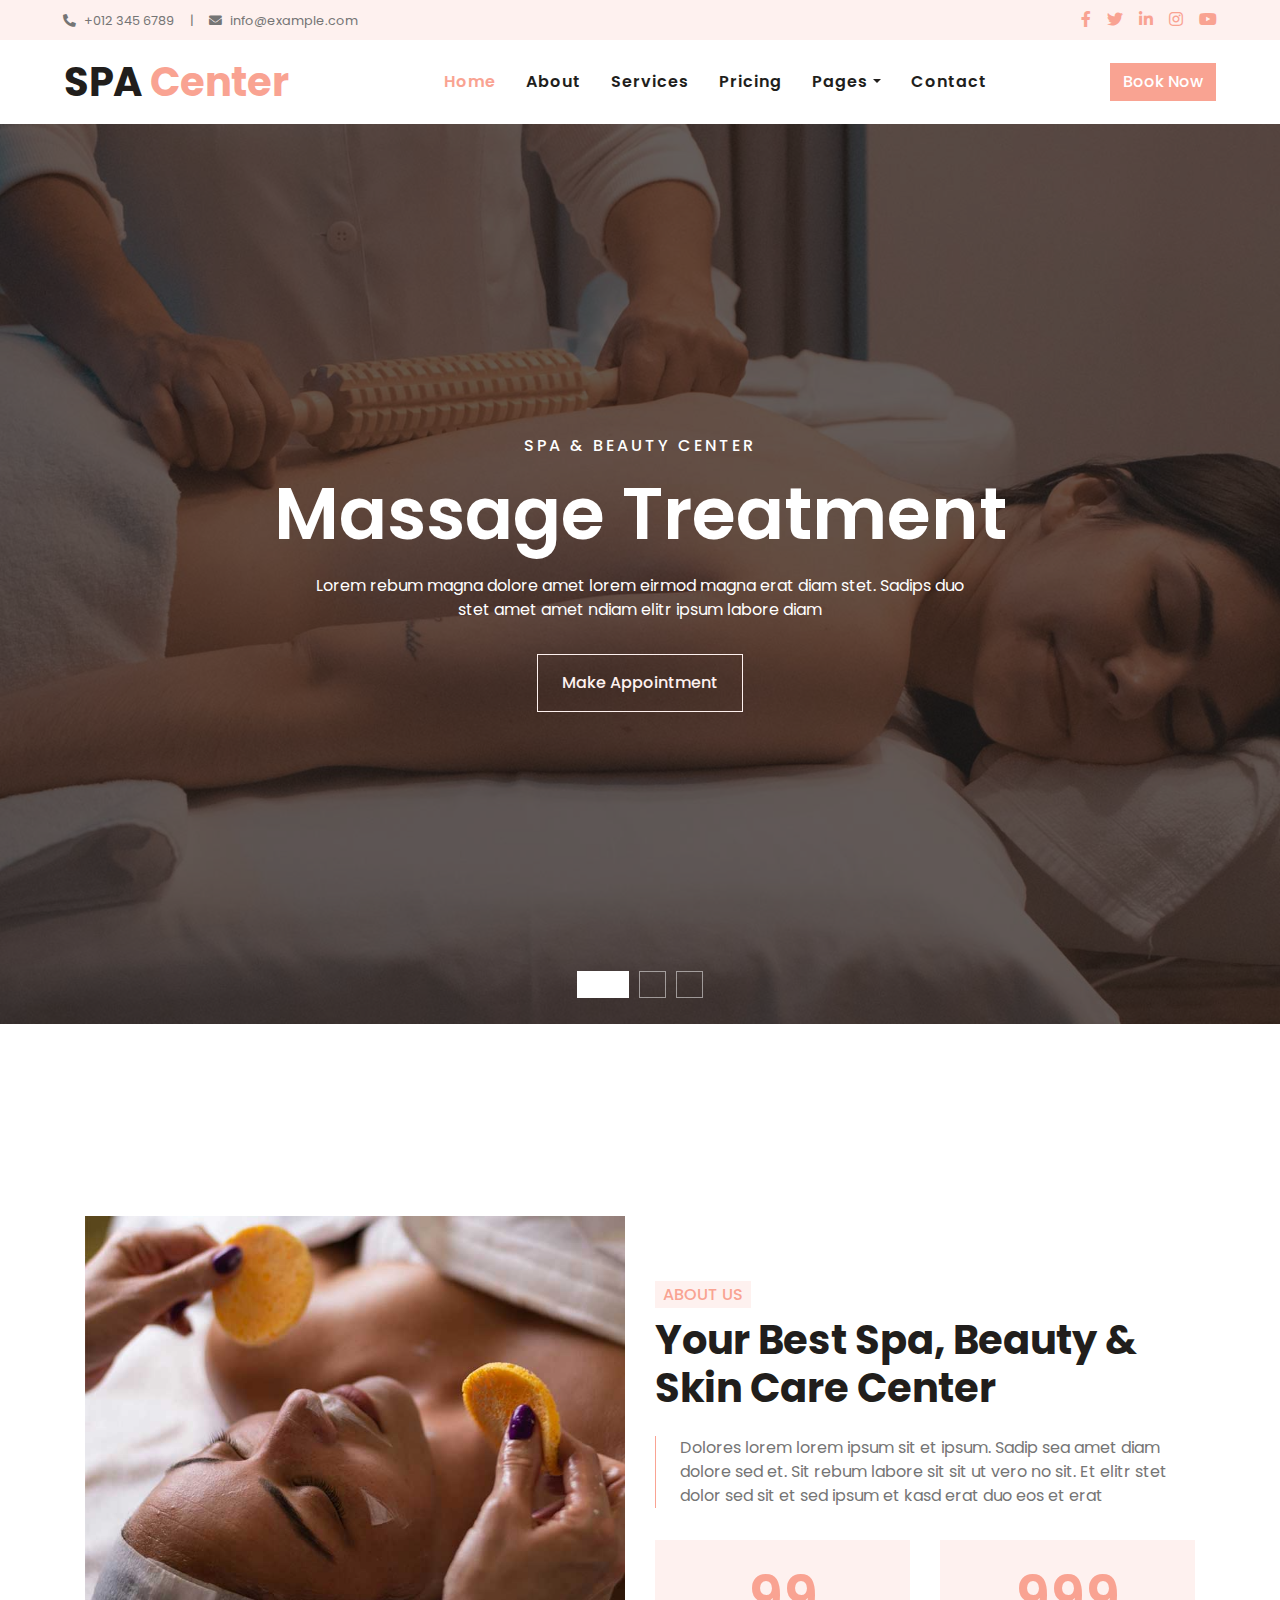
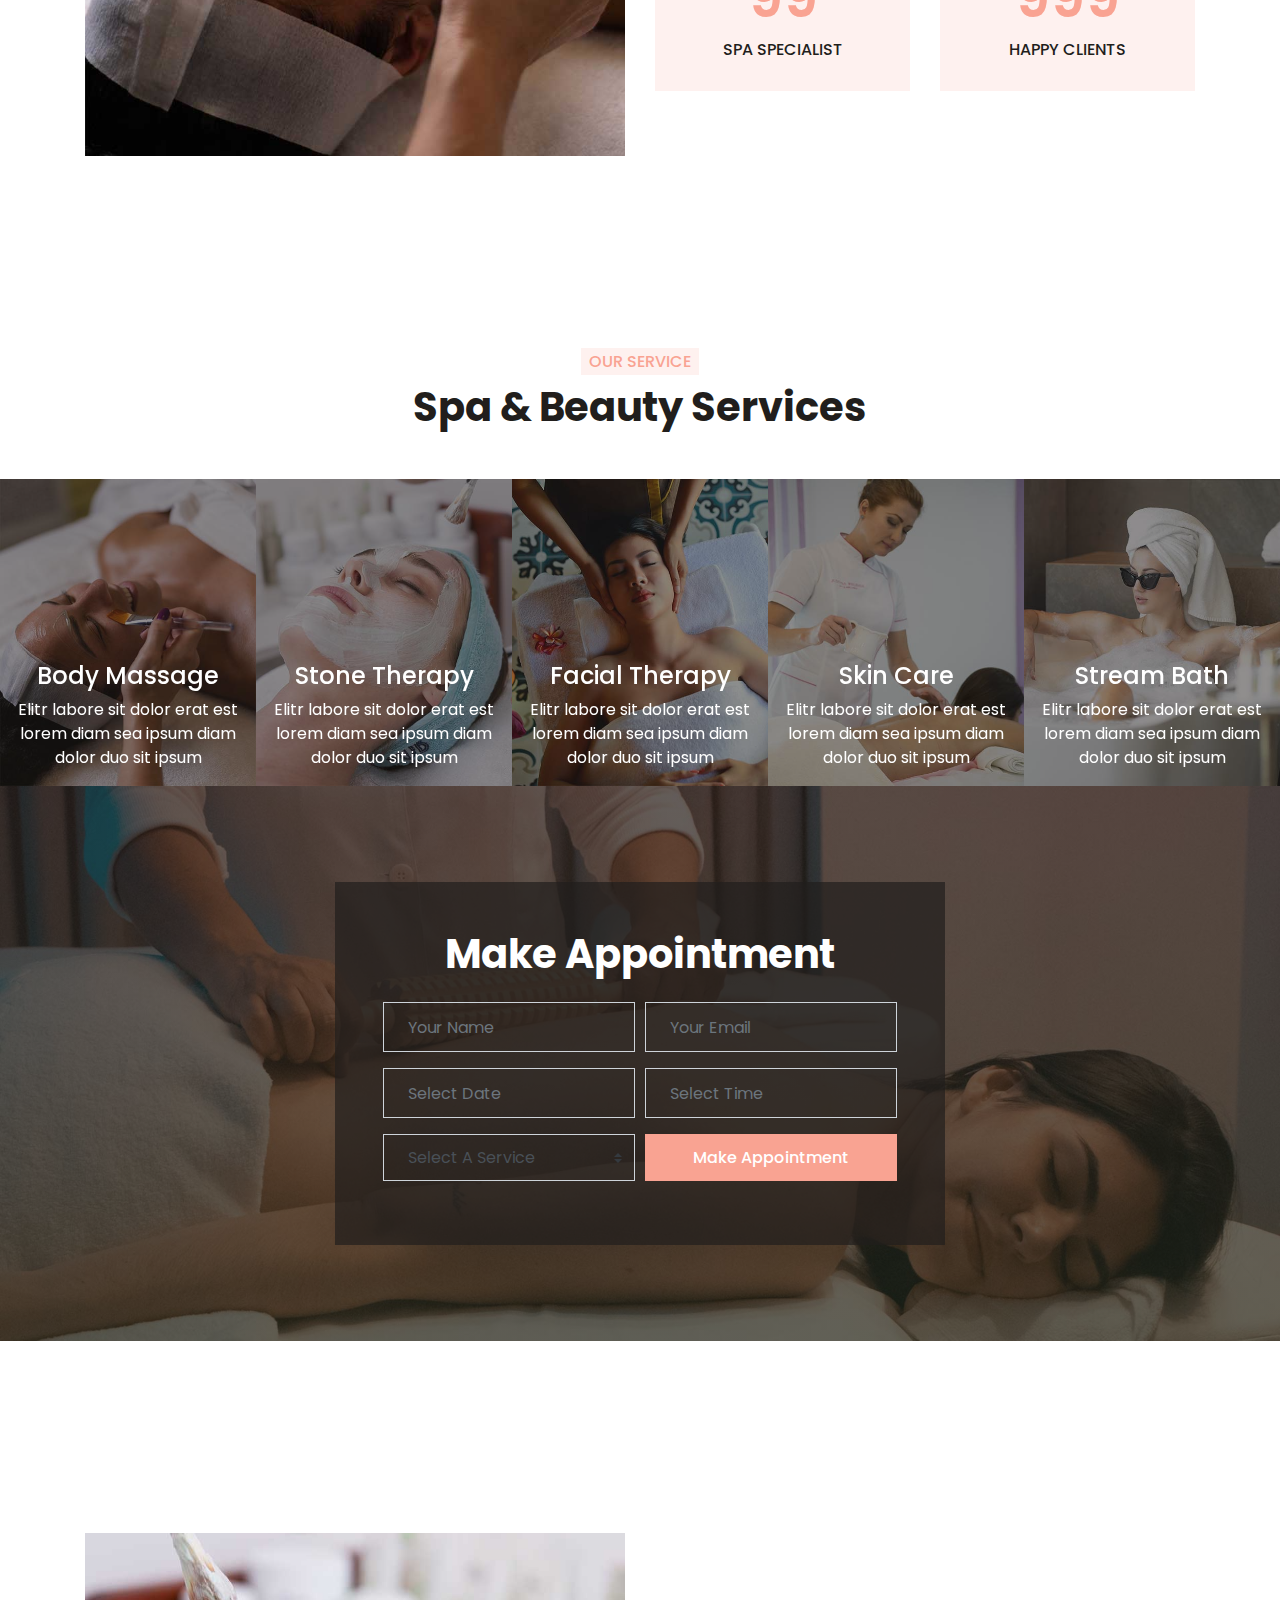
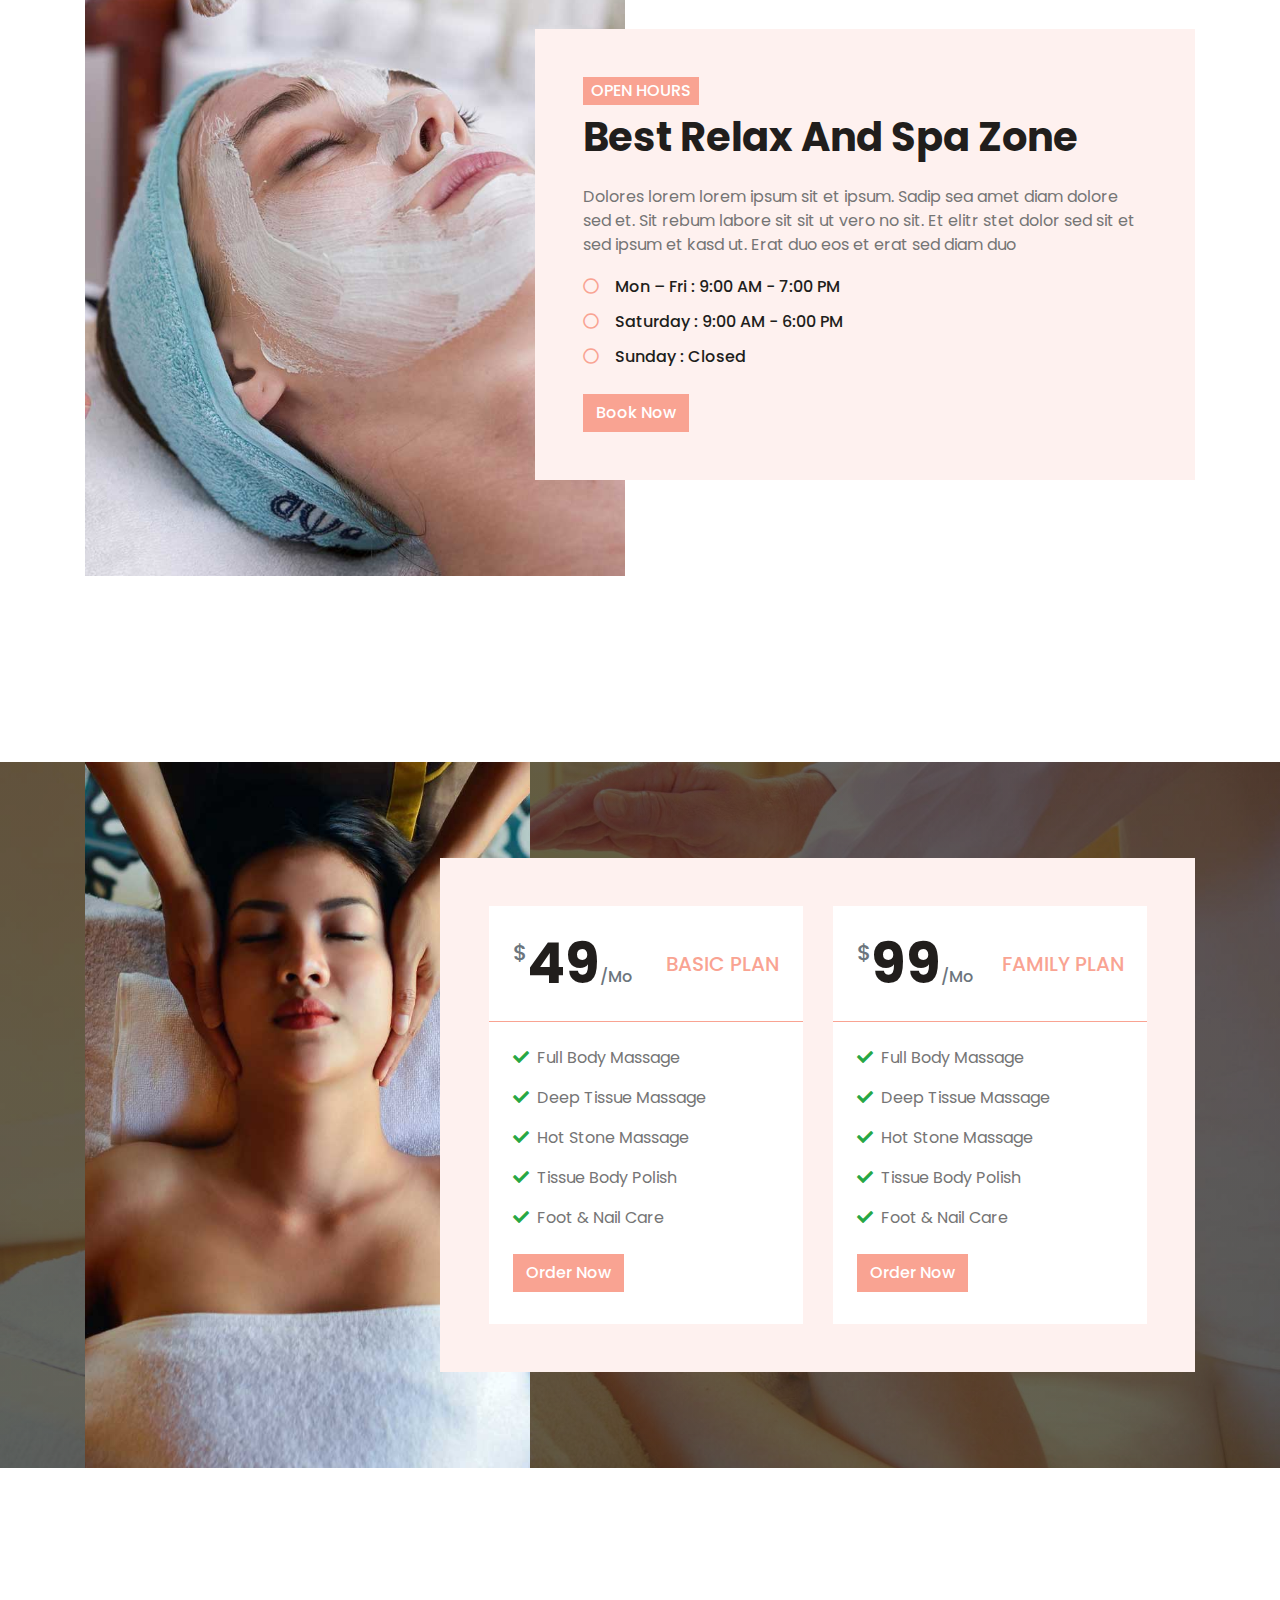
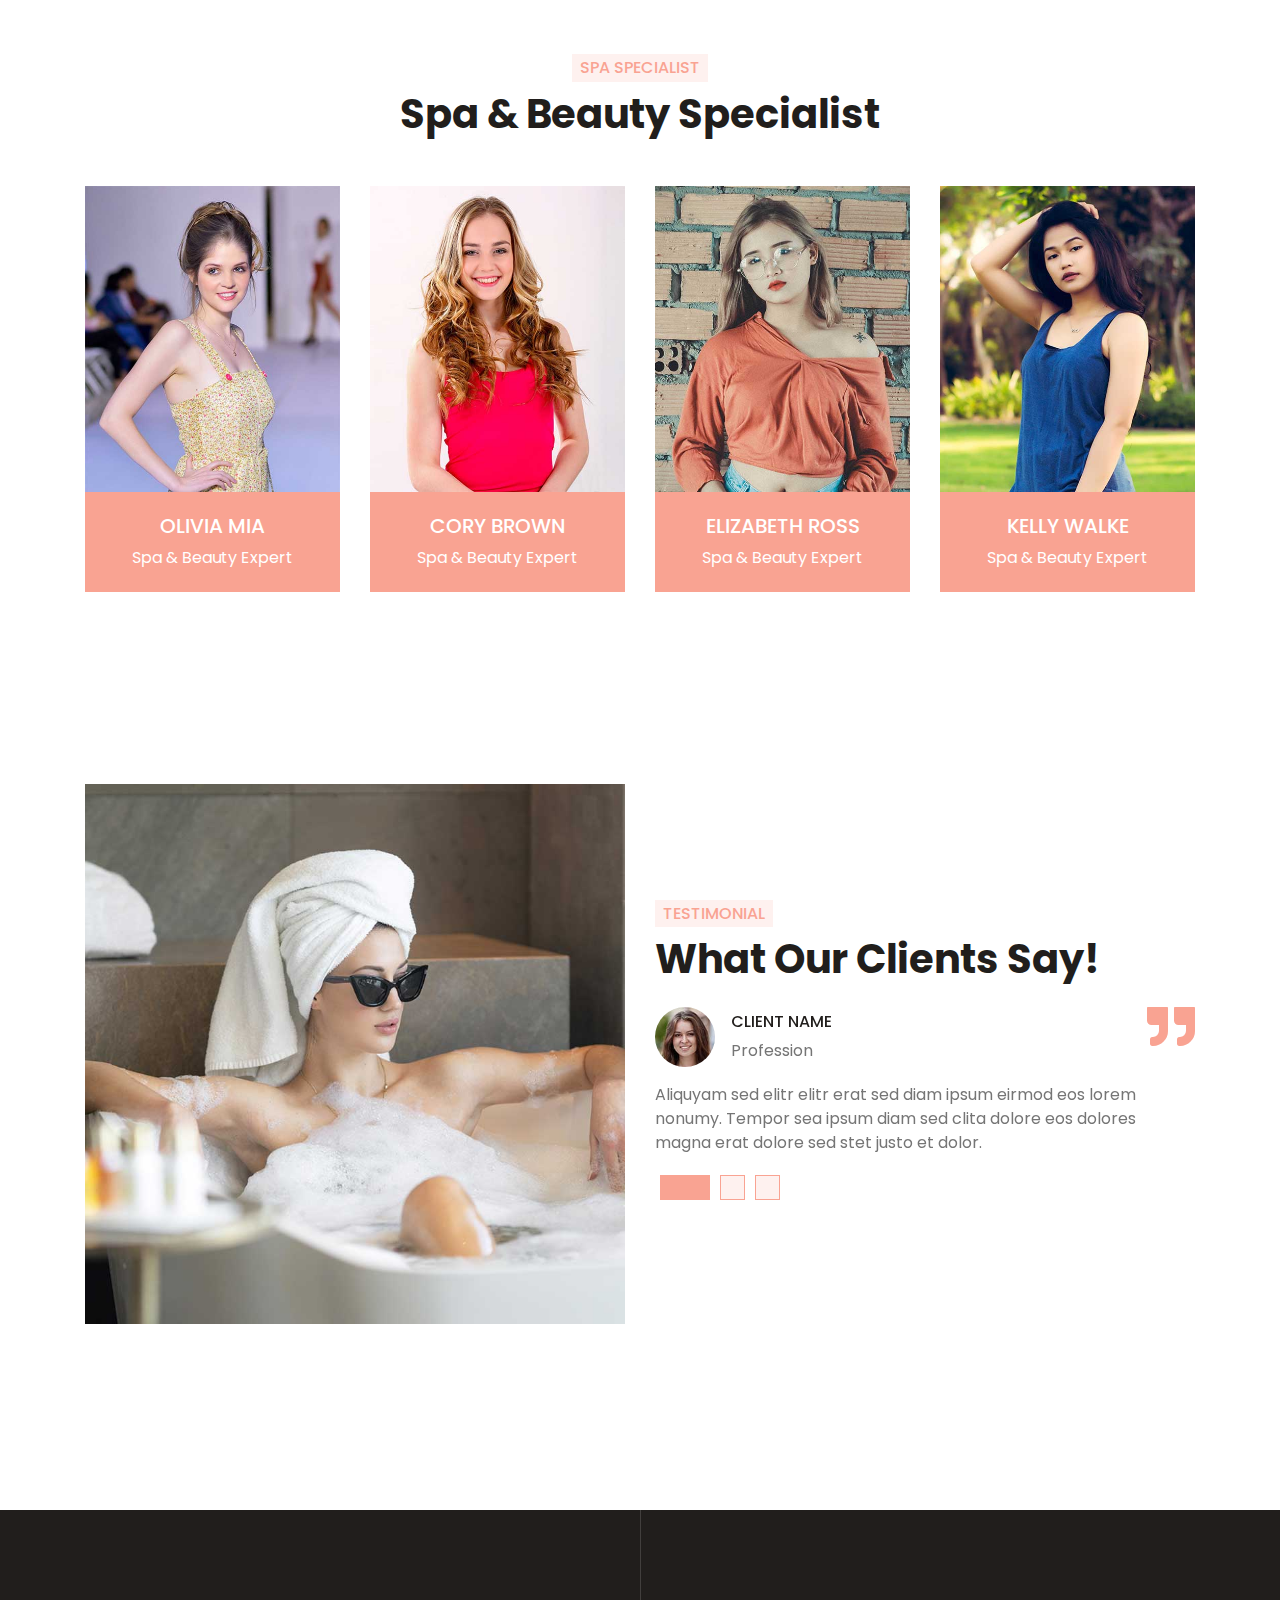
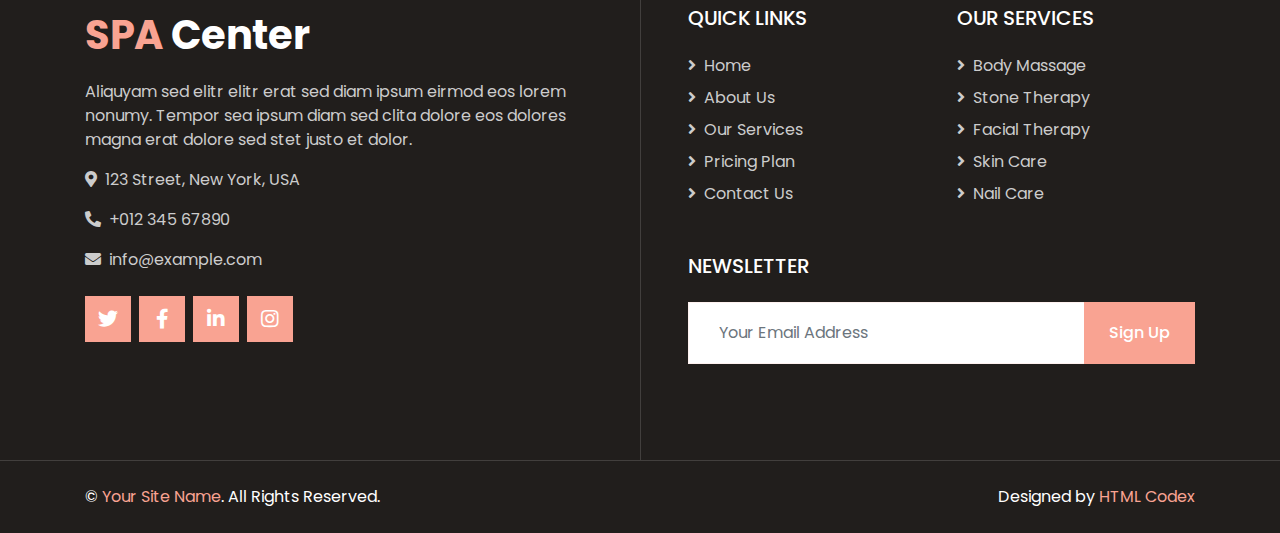
==== commit 0f839be4: "logo rel" ====
--- a/index.html
+++ b/index.html
@@ -3,13 +3,13 @@
 
 <head>
     <meta charset="utf-8">
-    <title>SPA Center - Beauty & Spa HTML Template</title>
+    <title>Santo Cielo Spa</title>
     <meta content="width=device-width, initial-scale=1.0" name="viewport">
     <meta content="Free HTML Templates" name="keywords">
     <meta content="Free HTML Templates" name="description">
 
     <!-- Favicon -->
-    <link href="img/favicon.ico" rel="icon">
+    <link href="img/Logo santocielo.PNG" rel="icon">
 
     <!-- Google Web Fonts -->
     <link rel="preconnect" href="https://fonts.gstatic.com">
@@ -629,4 +629,4 @@
     <script src="js/main.js"></script>
 </body>
 
-</html>+</html>
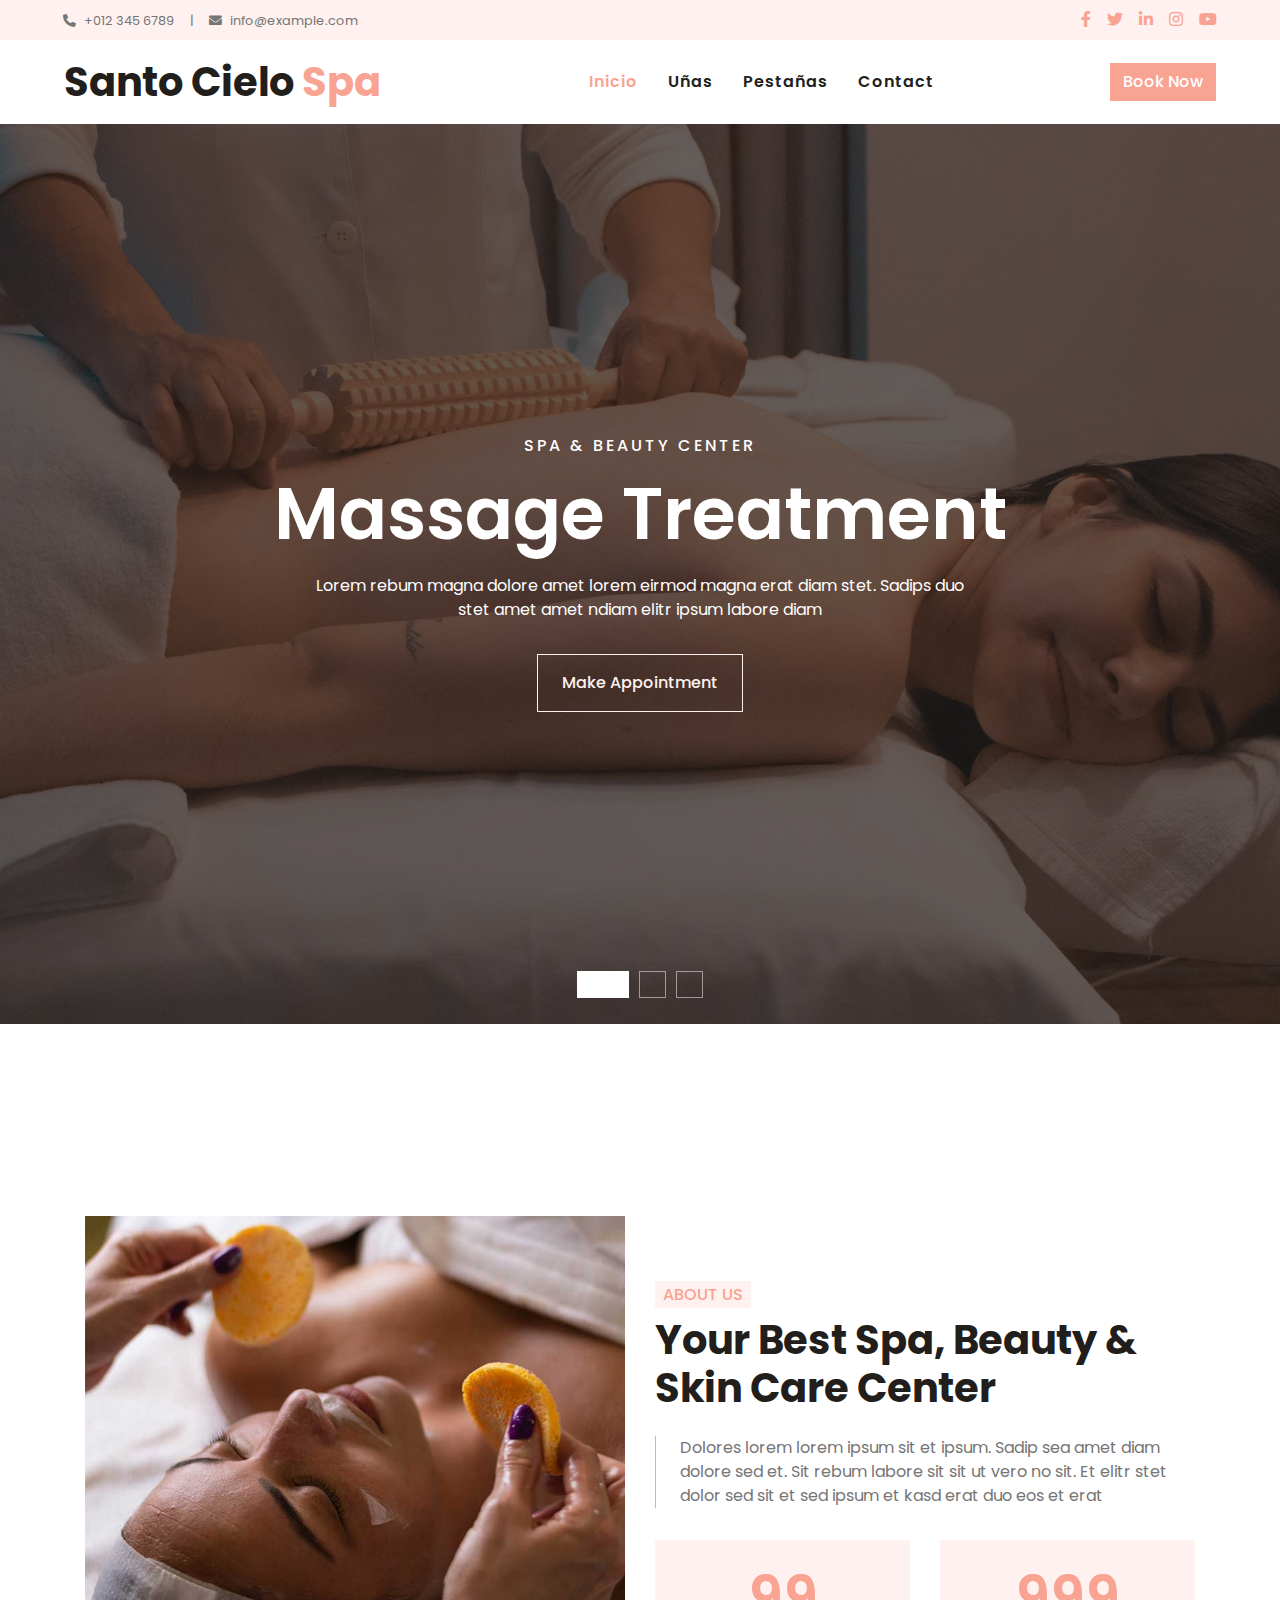
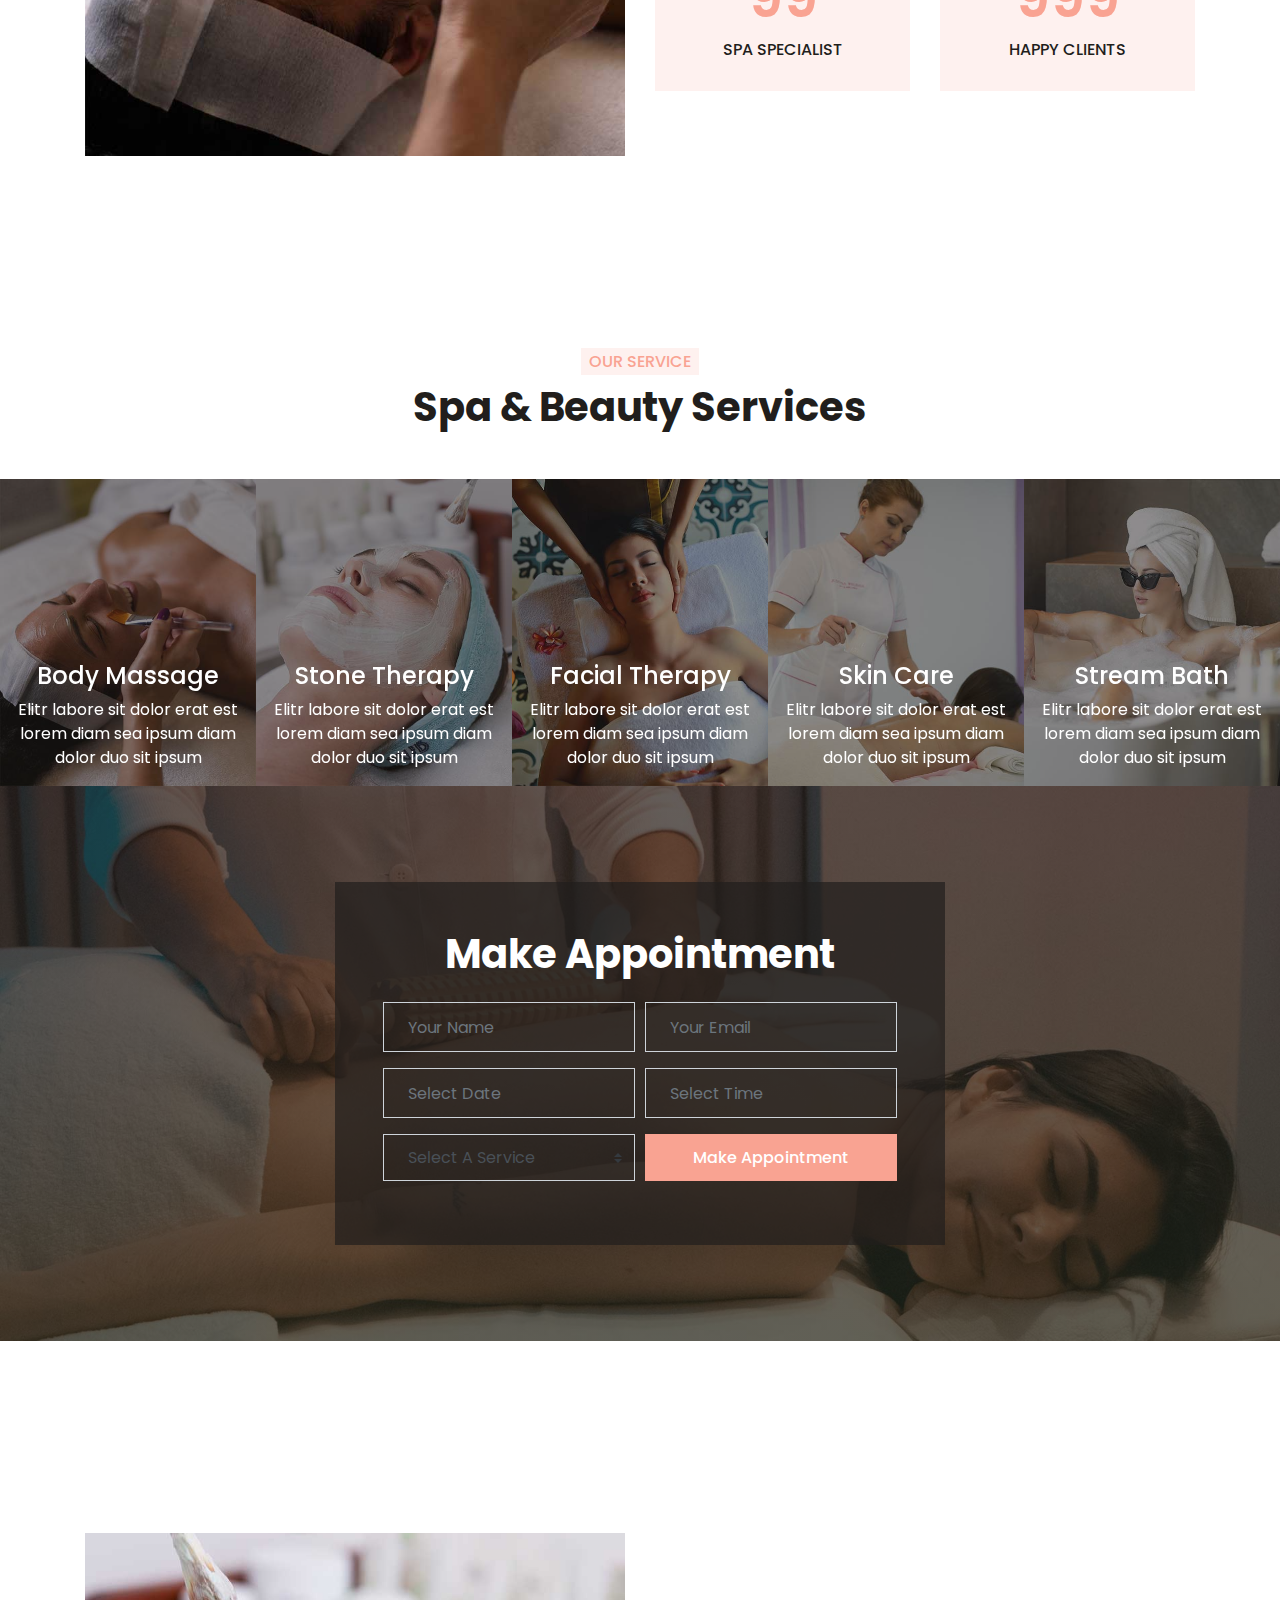
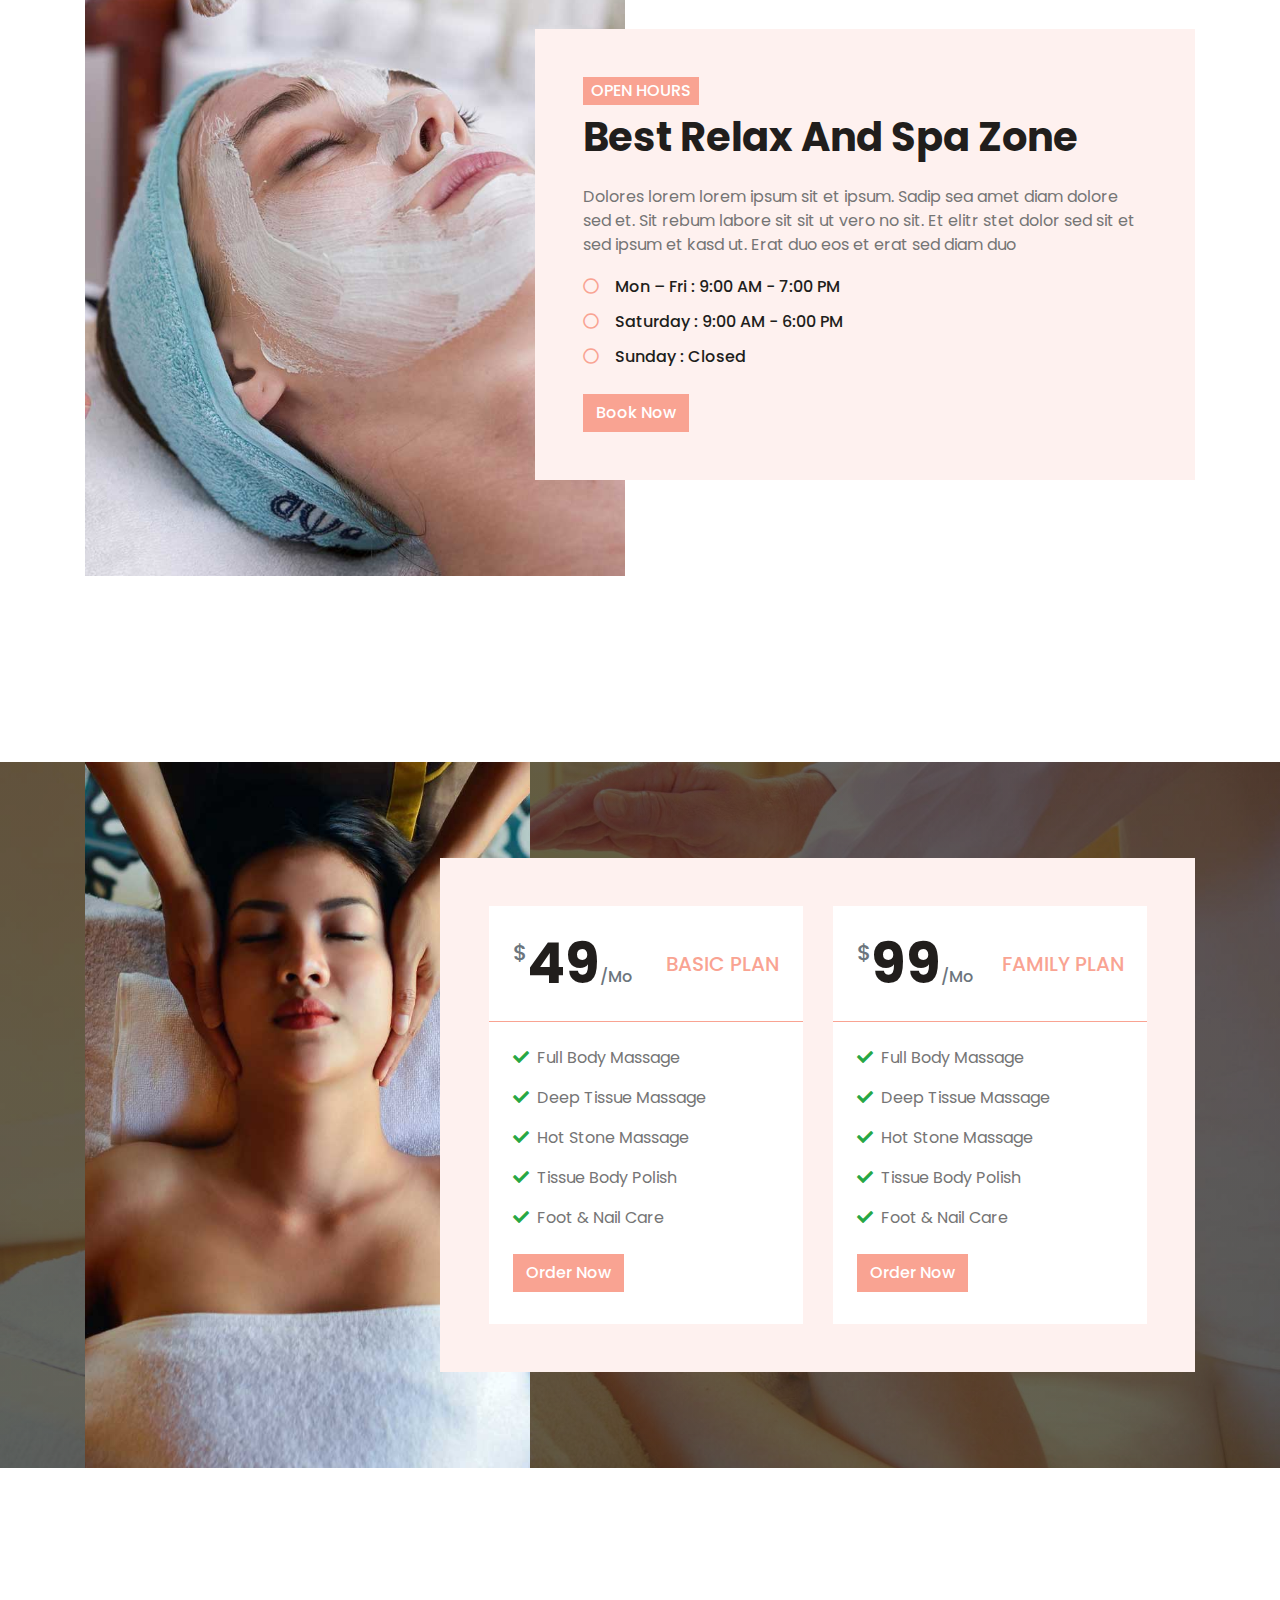
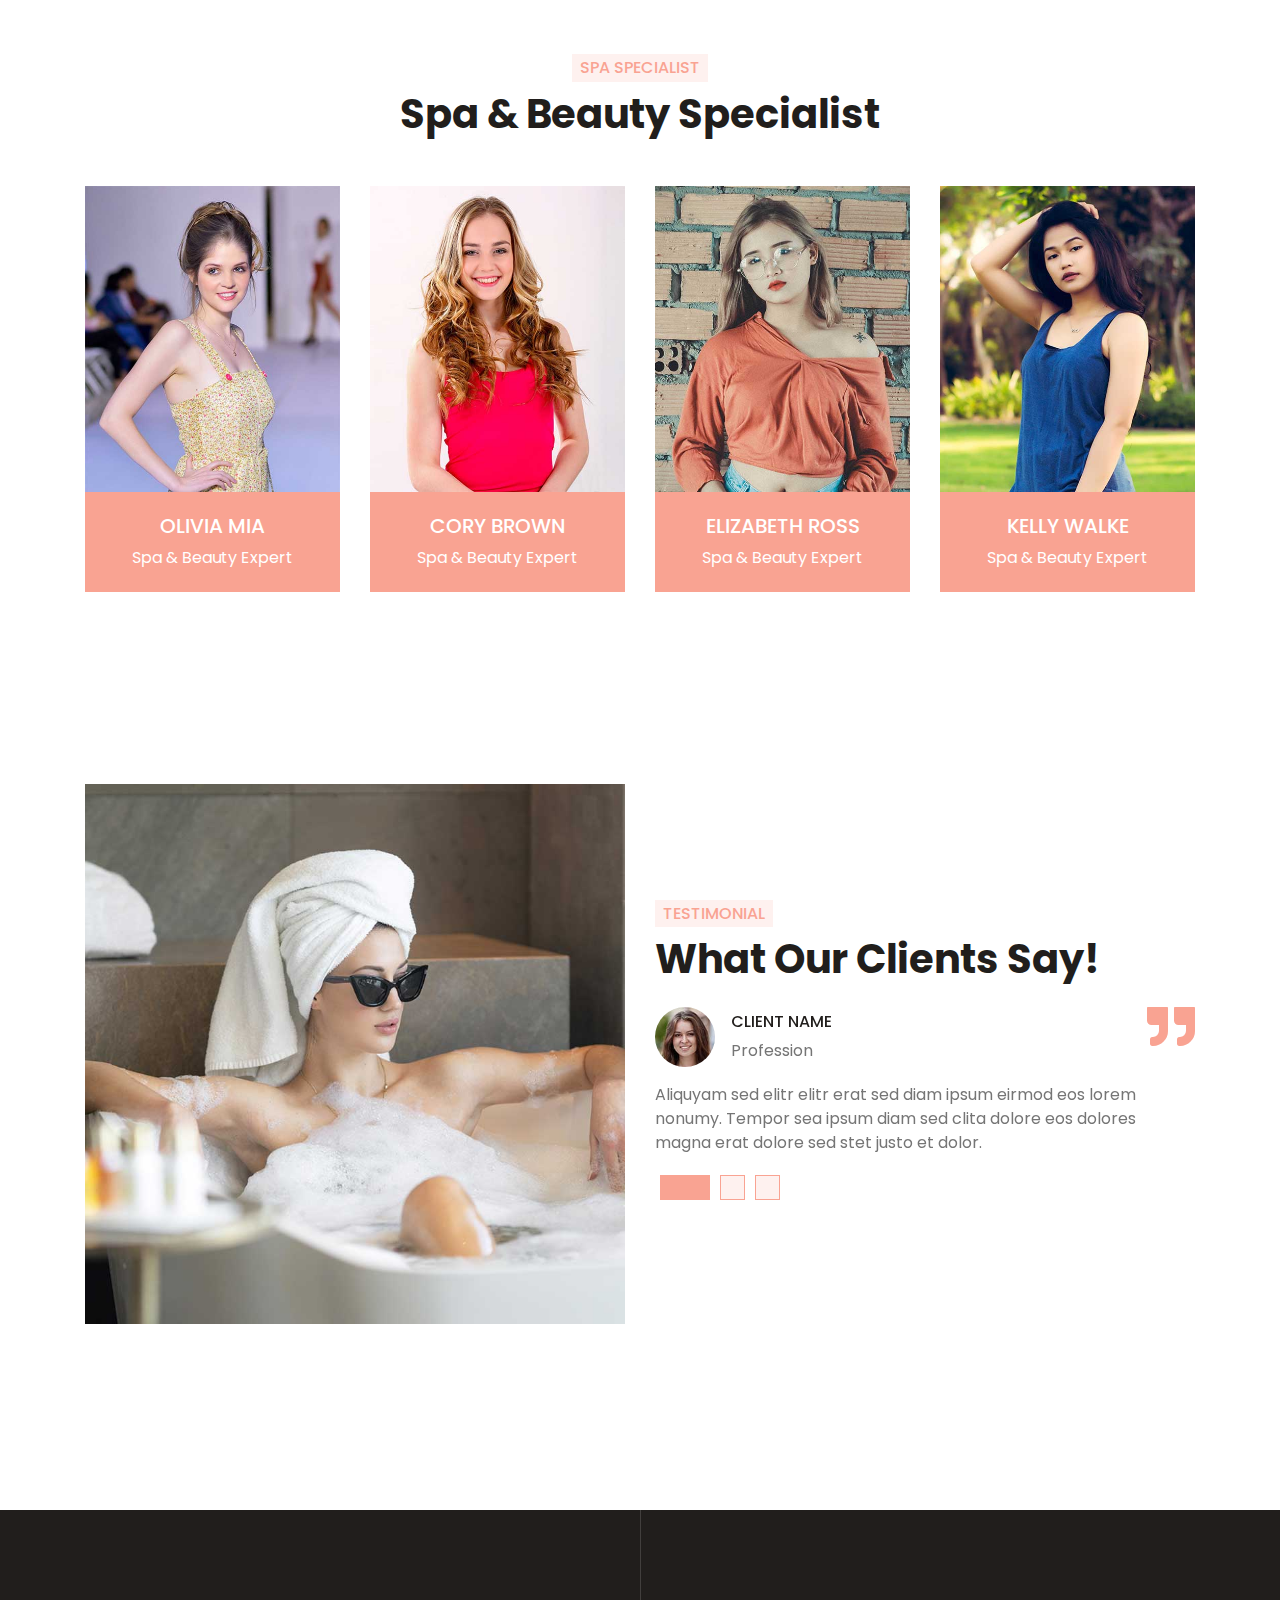
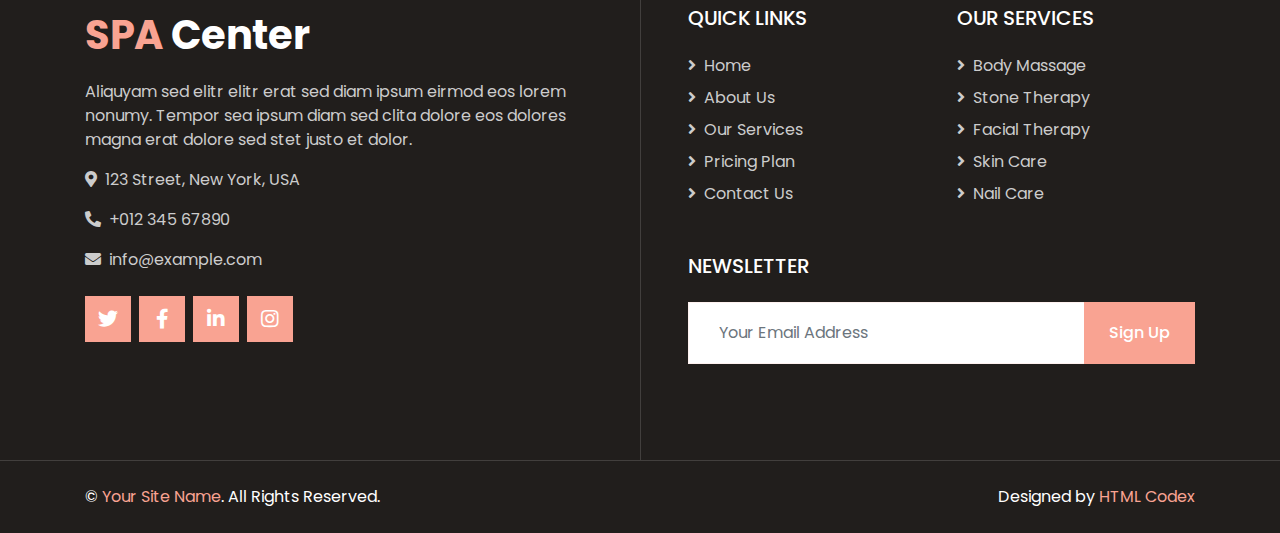
==== commit 39453514: "Borré htmls" ====
--- a/index.html
+++ b/index.html
@@ -9,7 +9,7 @@
     <meta content="Free HTML Templates" name="description">
 
     <!-- Favicon -->
-    <link href="img/Logo santocielo.PNG" rel="icon">
+    <link href="img/icon spa.png" rel="icon">
 
     <!-- Google Web Fonts -->
     <link rel="preconnect" href="https://fonts.gstatic.com">
@@ -66,24 +66,19 @@
     <div class="container-fluid p-0">
         <nav class="navbar navbar-expand-lg bg-white navbar-light py-3 py-lg-0 px-lg-5">
             <a href="index.html" class="navbar-brand ml-lg-3">
-                <h1 class="m-0 text-primary"><span class="text-dark">SPA</span> Center</h1>
+                <h1 class="m-0 text-primary"><span class="text-dark">Santo Cielo</span> Spa</h1>
             </a>
             <button type="button" class="navbar-toggler" data-toggle="collapse" data-target="#navbarCollapse">
                 <span class="navbar-toggler-icon"></span>
             </button>
             <div class="collapse navbar-collapse justify-content-between px-lg-3" id="navbarCollapse">
                 <div class="navbar-nav m-auto py-0">
-                    <a href="index.html" class="nav-item nav-link active">Home</a>
-                    <a href="about.html" class="nav-item nav-link">About</a>
-                    <a href="service.html" class="nav-item nav-link">Services</a>
-                    <a href="price.html" class="nav-item nav-link">Pricing</a>
+                    <a href="index.html" class="nav-item nav-link active">Inicio</a>
+                    <a href="about.html" class="nav-item nav-link">Uñas</a>
+                    <a href="service.html" class="nav-item nav-link">Pestañas</a>
                     <div class="nav-item dropdown">
-                        <a href="#" class="nav-link dropdown-toggle" data-toggle="dropdown">Pages</a>
                         <div class="dropdown-menu rounded-0 m-0">
-                            <a href="appointment.html" class="dropdown-item">Appointment</a>
-                            <a href="opening.html" class="dropdown-item">Open Hours</a>
-                            <a href="team.html" class="dropdown-item">Our Team</a>
-                            <a href="testimonial.html" class="dropdown-item">Testimonial</a>
+                            <a href="testimonial.html" class="dropdown-item">Reseñas</a>
                         </div>
                     </div>
                     <a href="contact.html" class="nav-item nav-link">Contact</a>
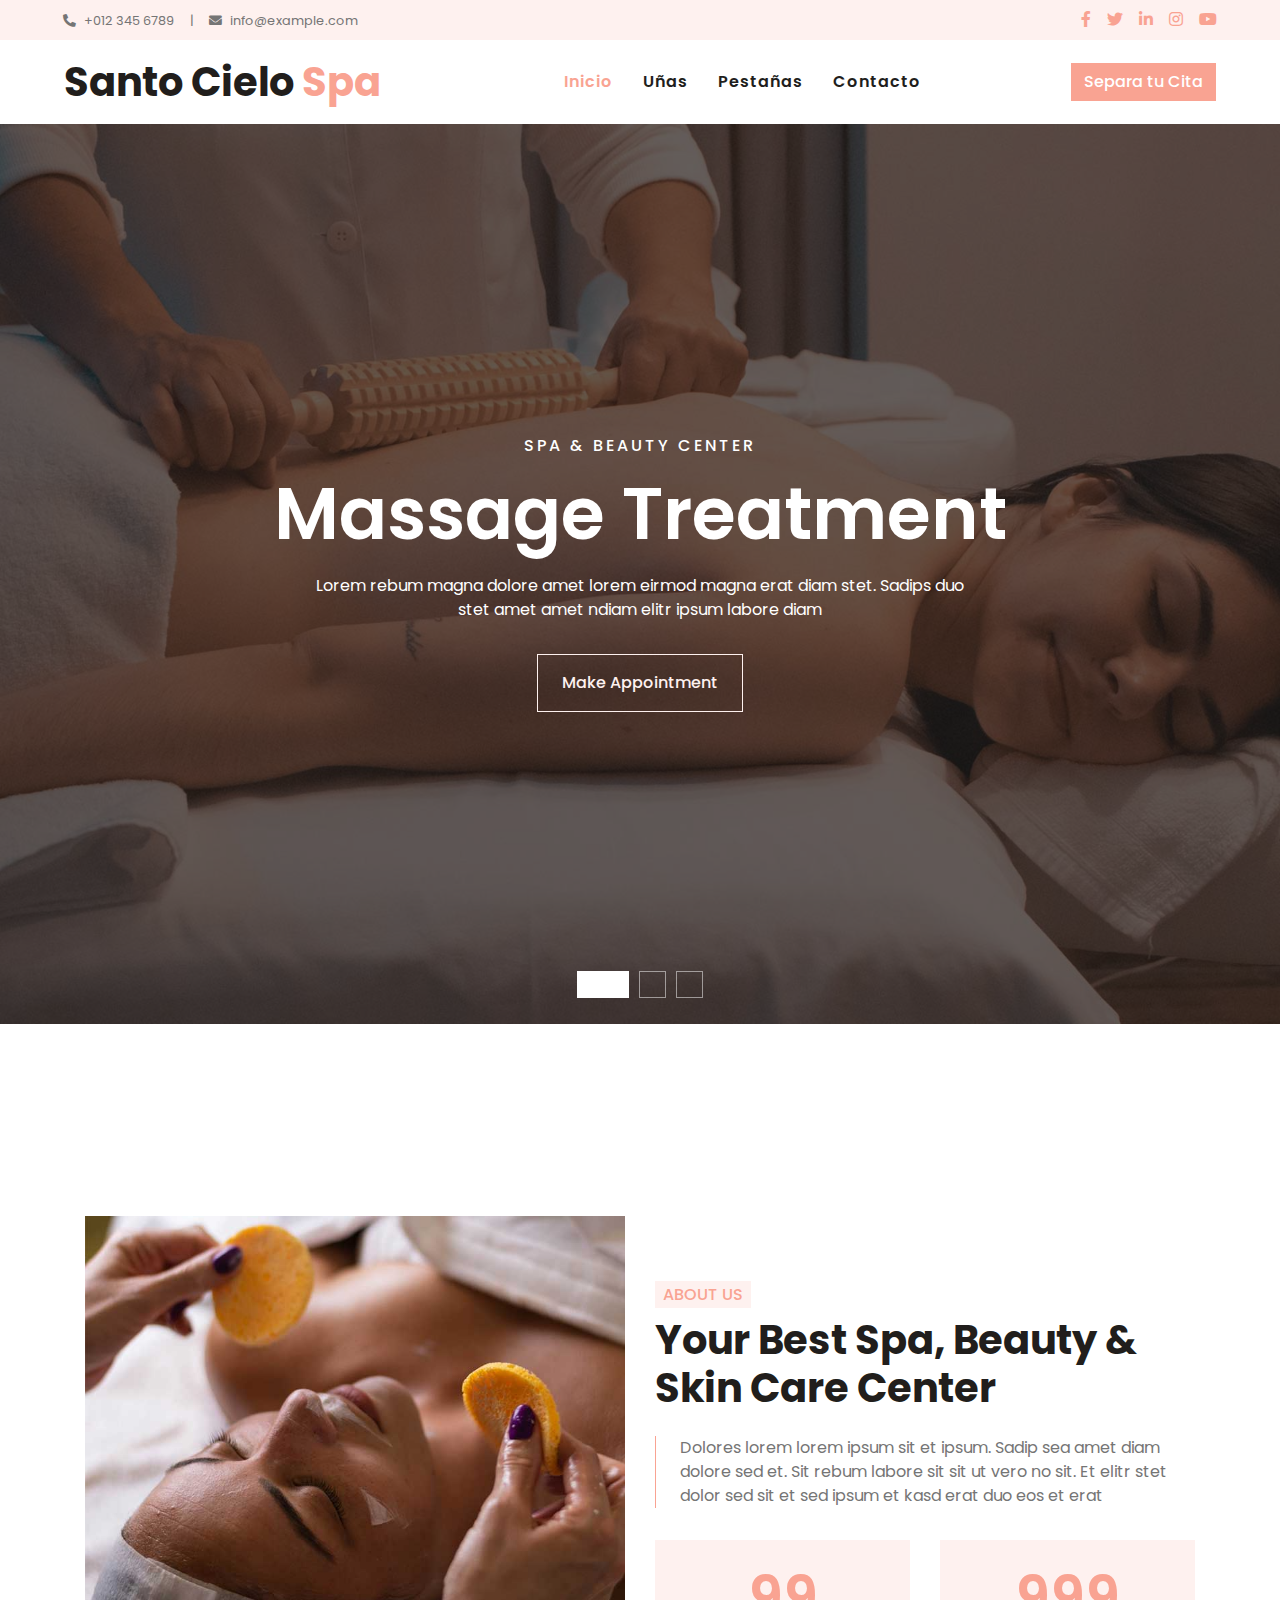
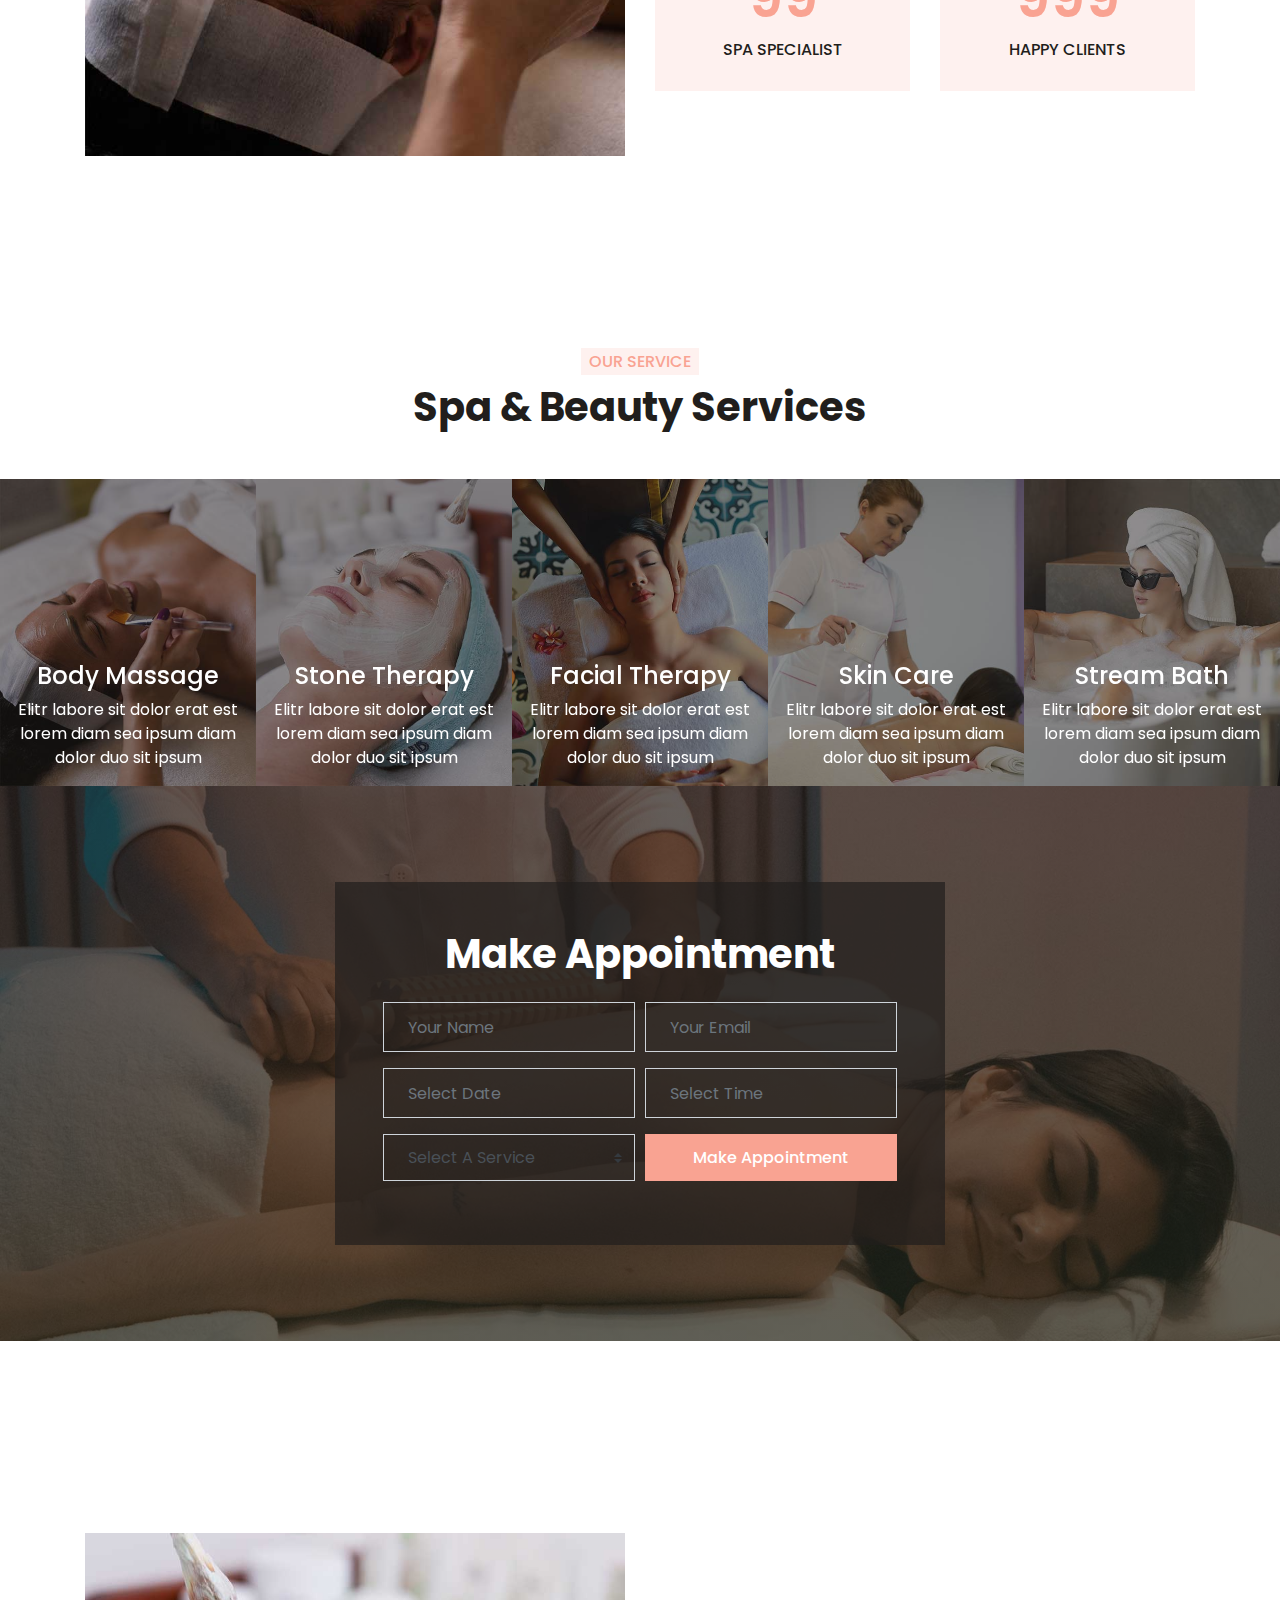
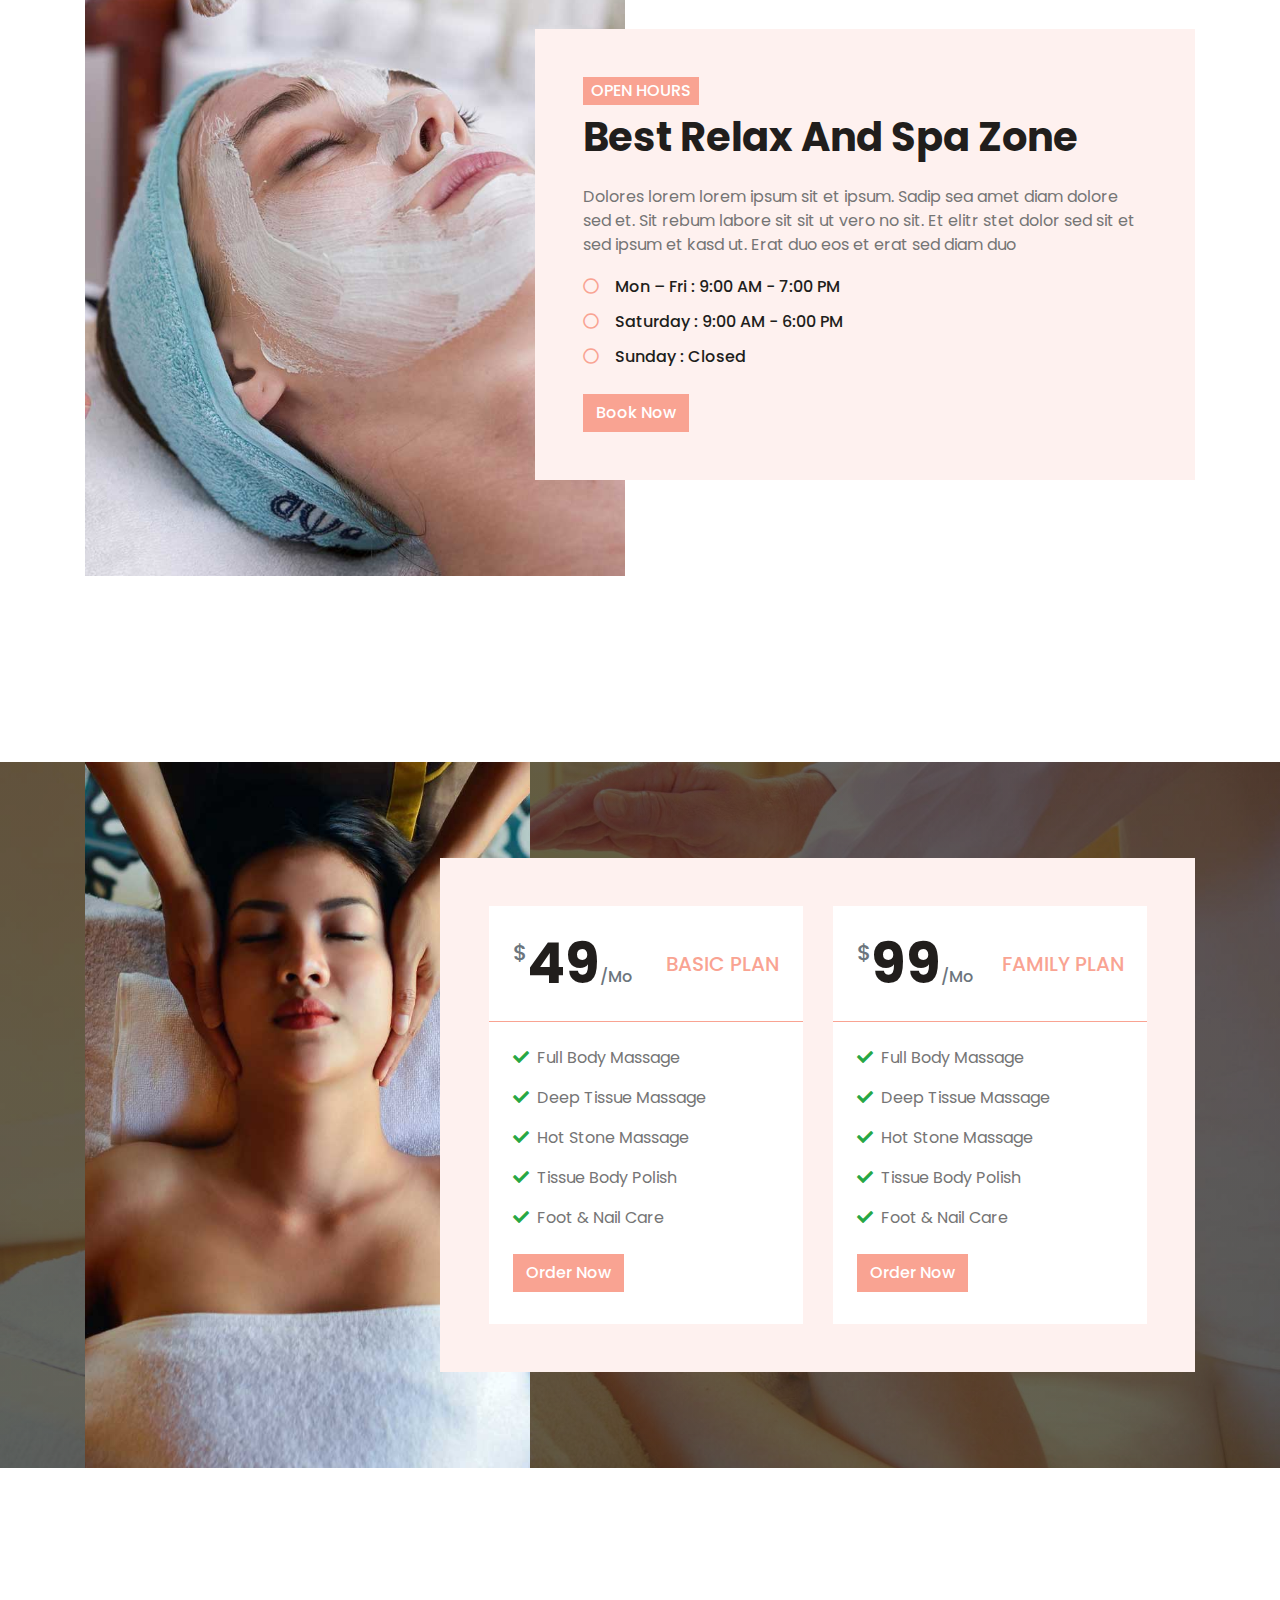
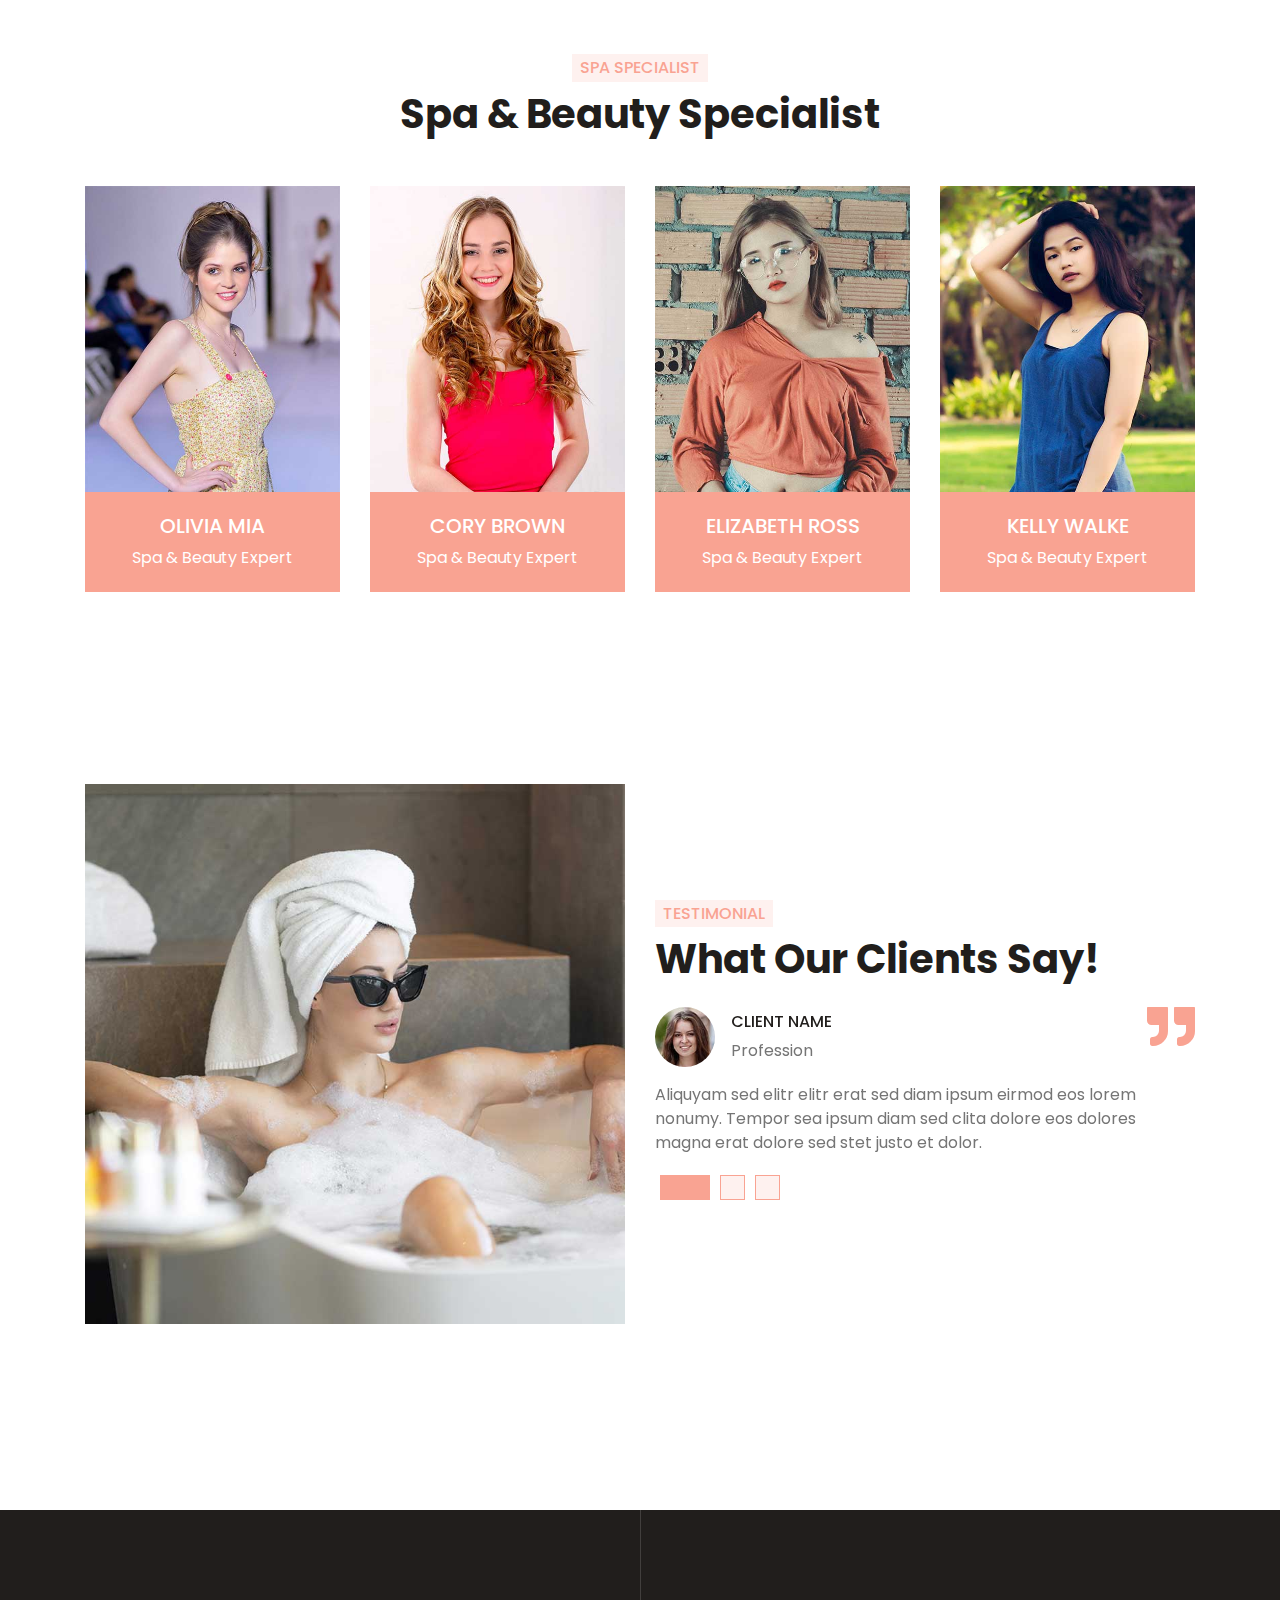
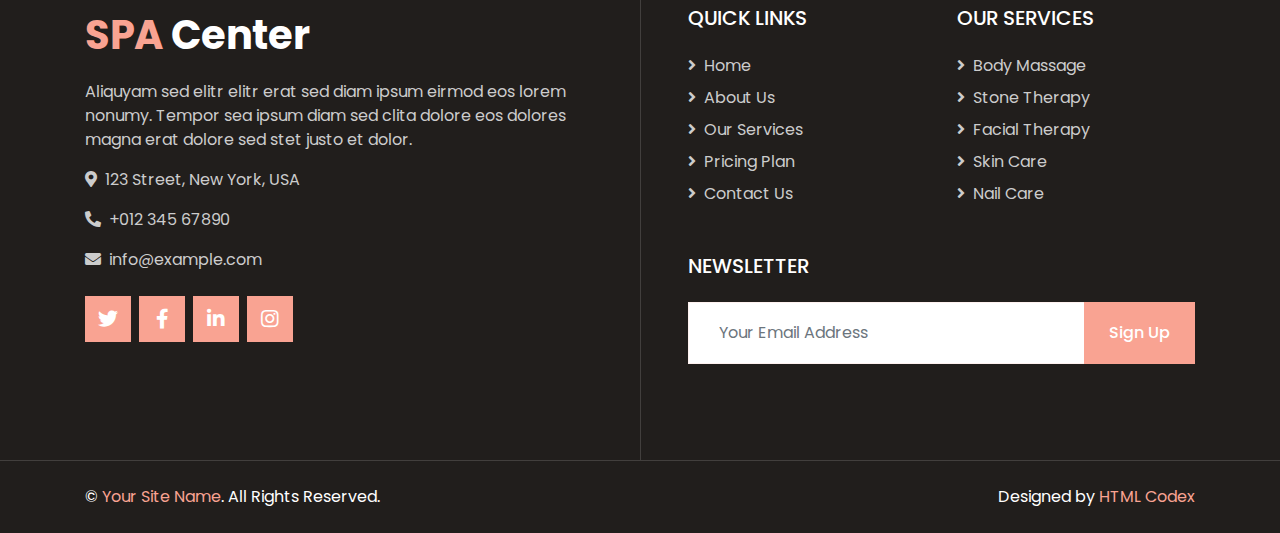
==== commit 4dc9cf50: "Menús" ====
--- a/index.html
+++ b/index.html
@@ -81,9 +81,9 @@
                             <a href="testimonial.html" class="dropdown-item">Reseñas</a>
                         </div>
                     </div>
-                    <a href="contact.html" class="nav-item nav-link">Contact</a>
-                </div>
-                <a href="" class="btn btn-primary d-none d-lg-block">Book Now</a>
+                    <a href="contact.html" class="nav-item nav-link">Contacto</a>
+                </div>
+                <a href="" class="btn btn-primary d-none d-lg-block">Separa tu Cita</a>
             </div>
         </nav>
     </div>
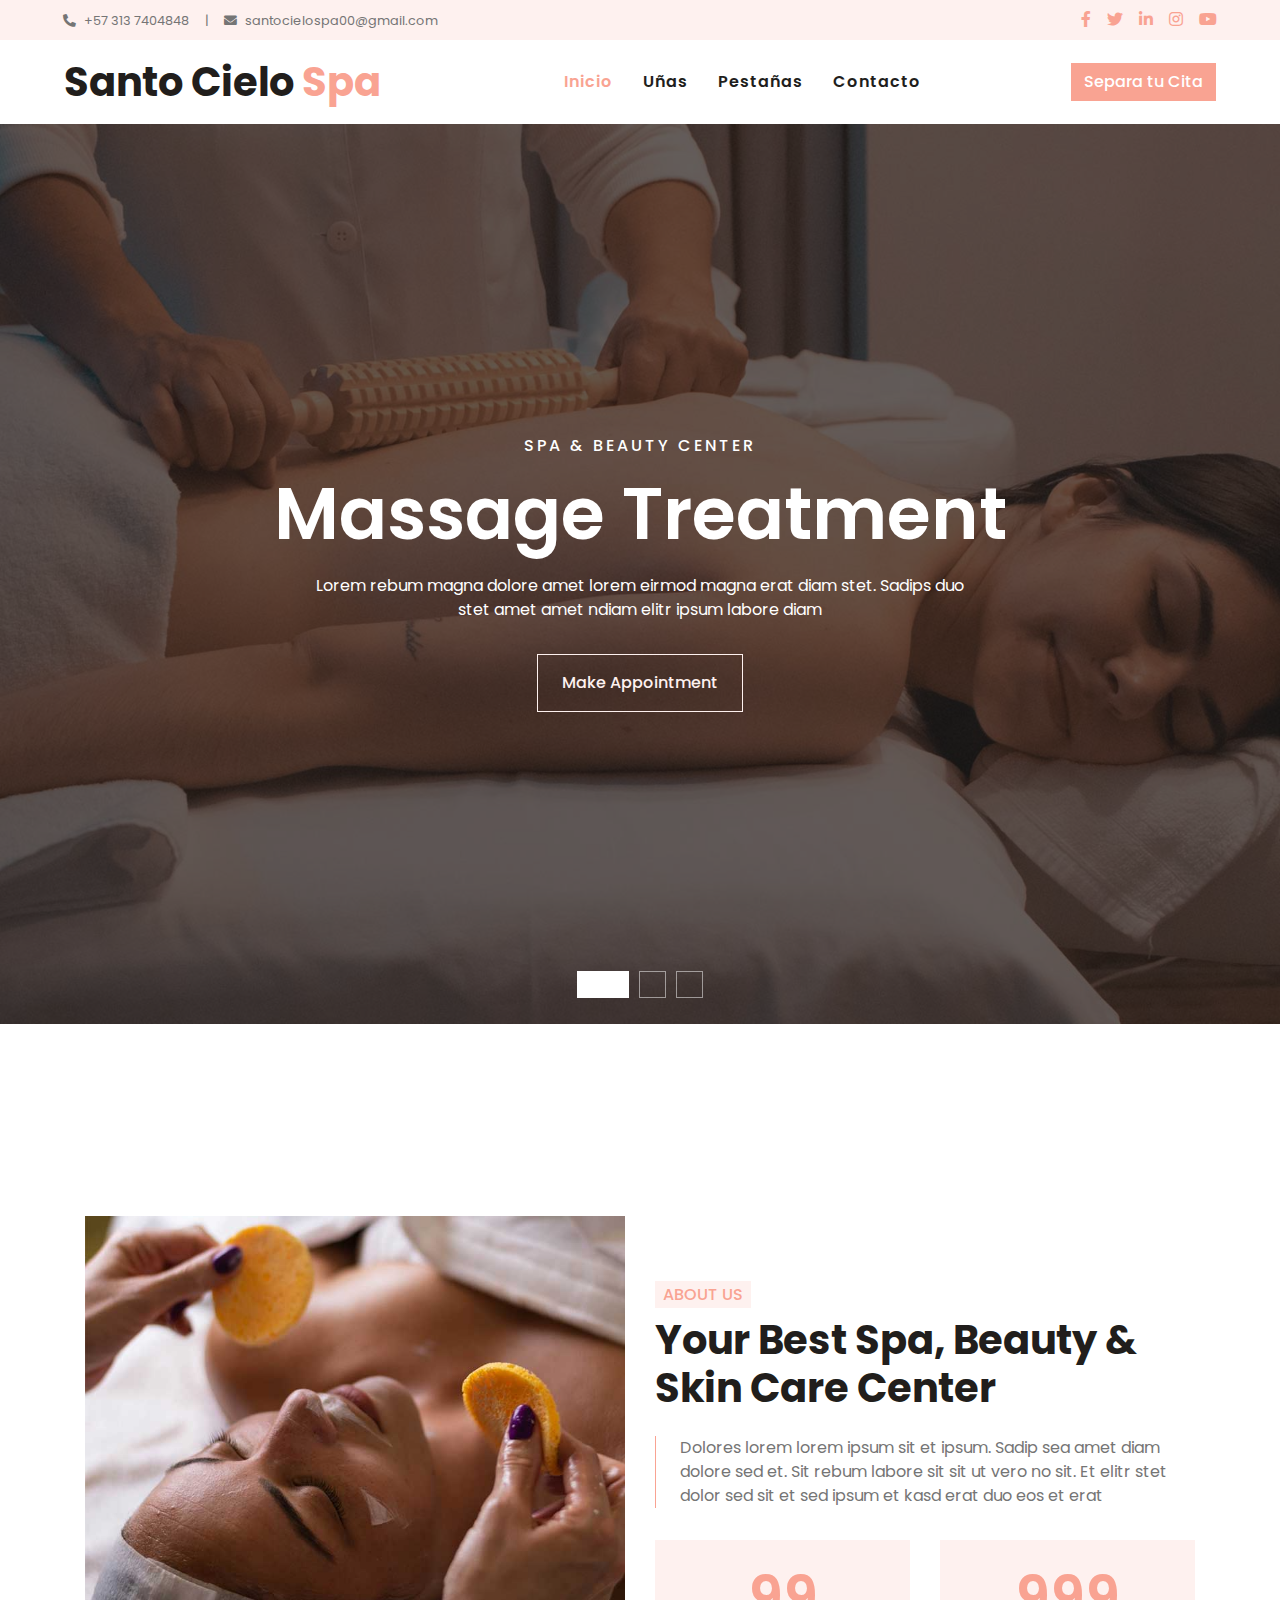
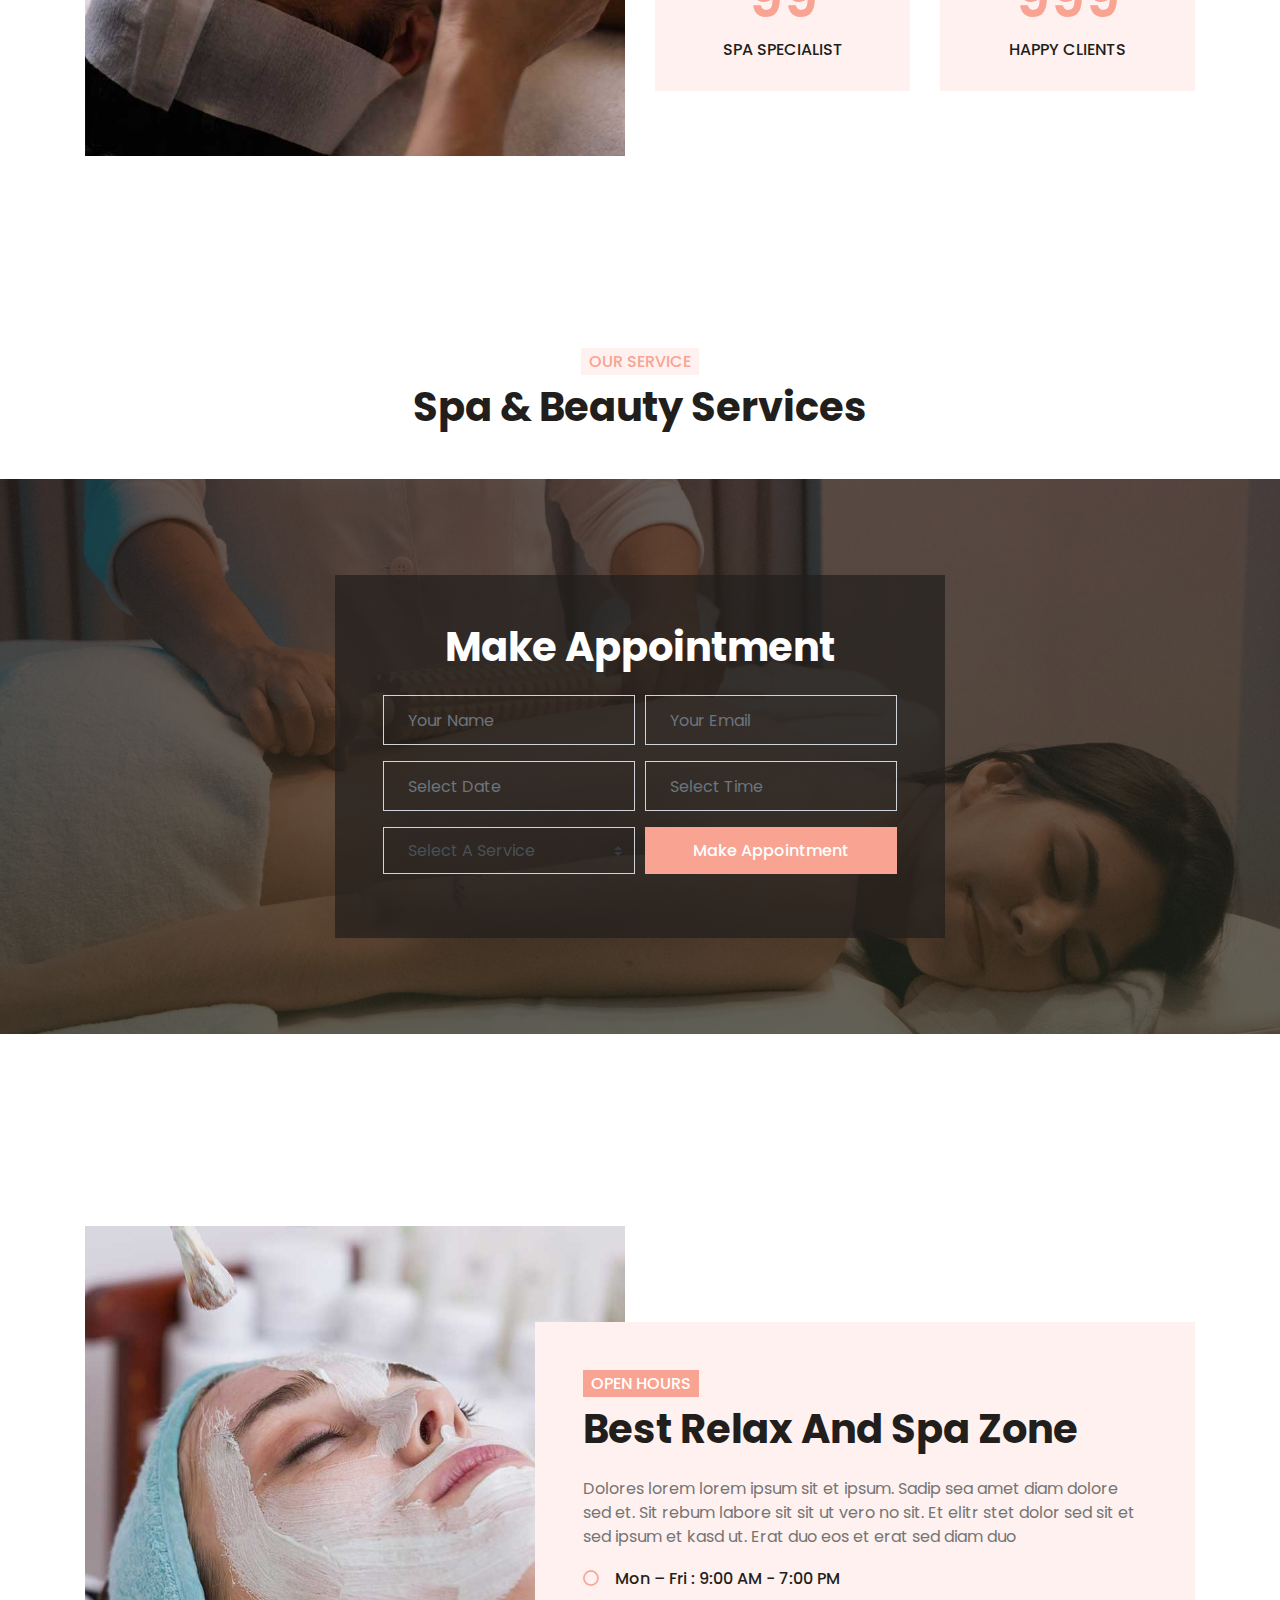
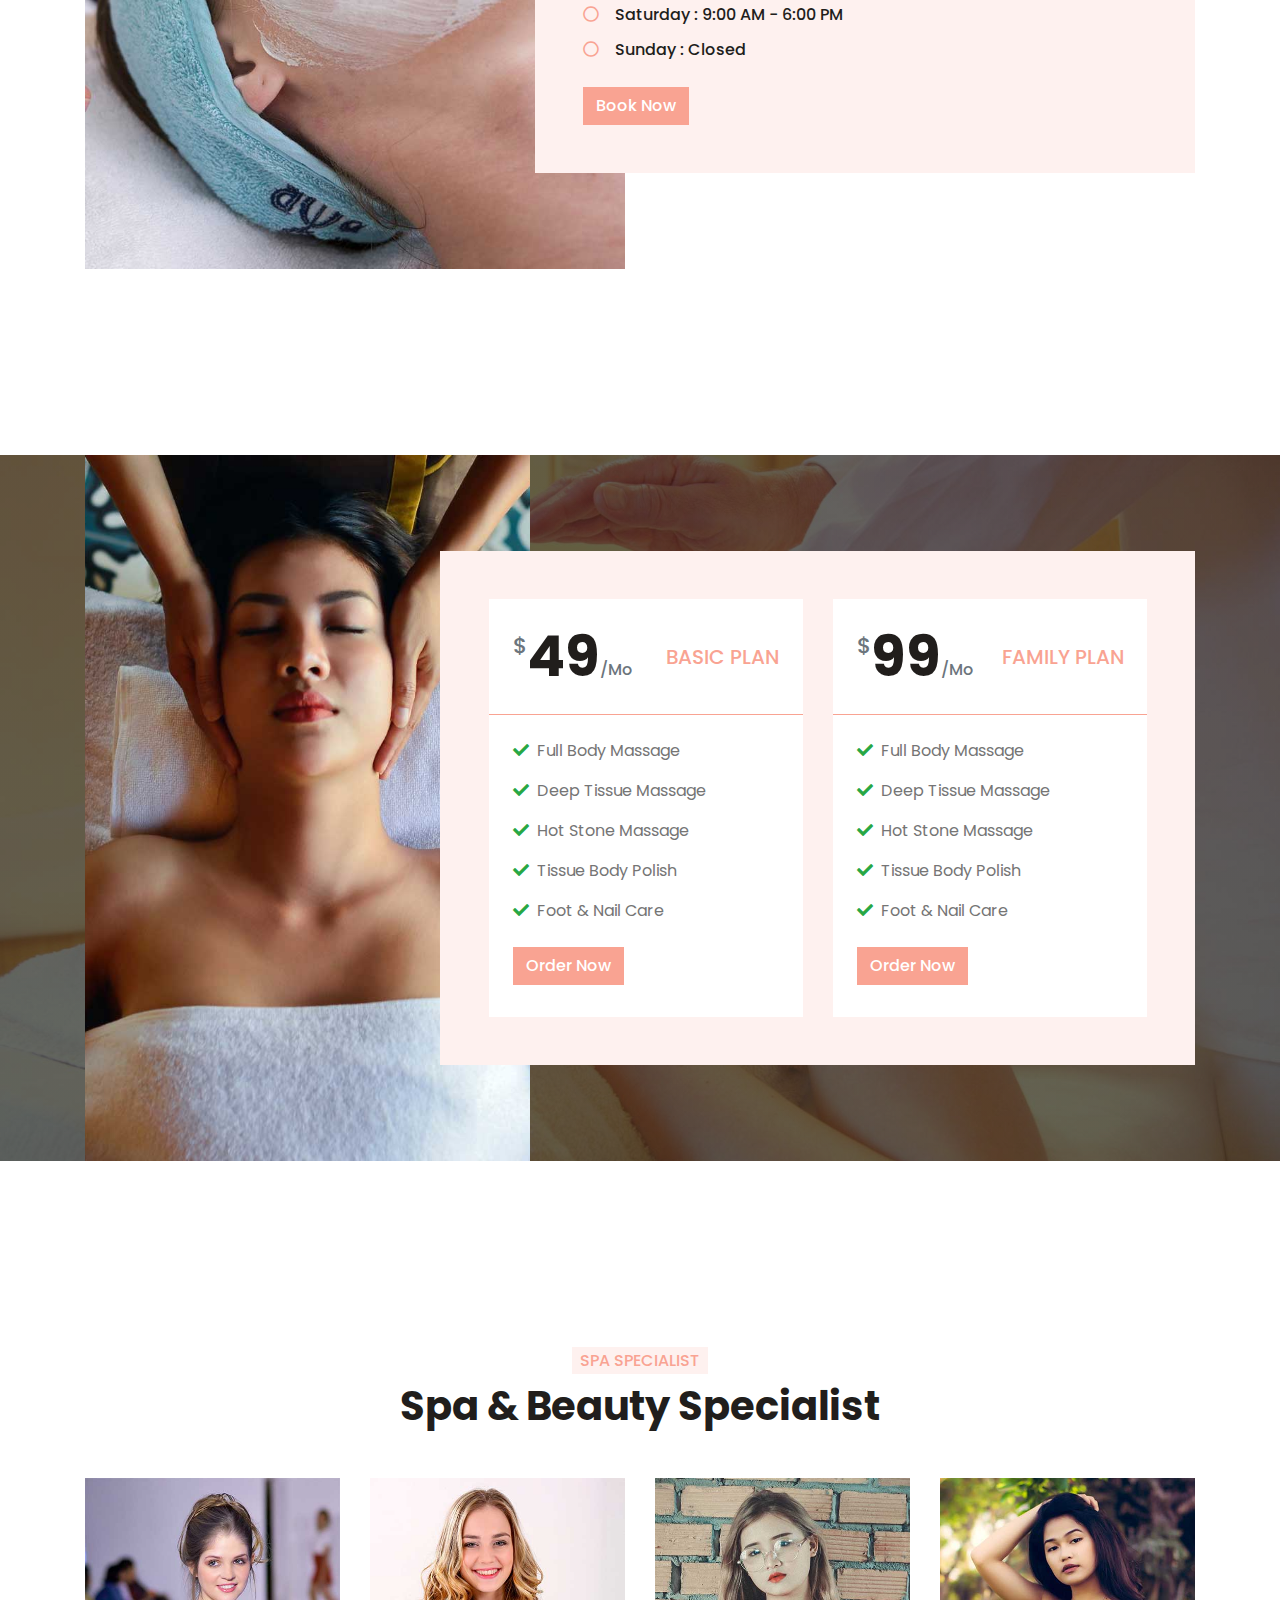
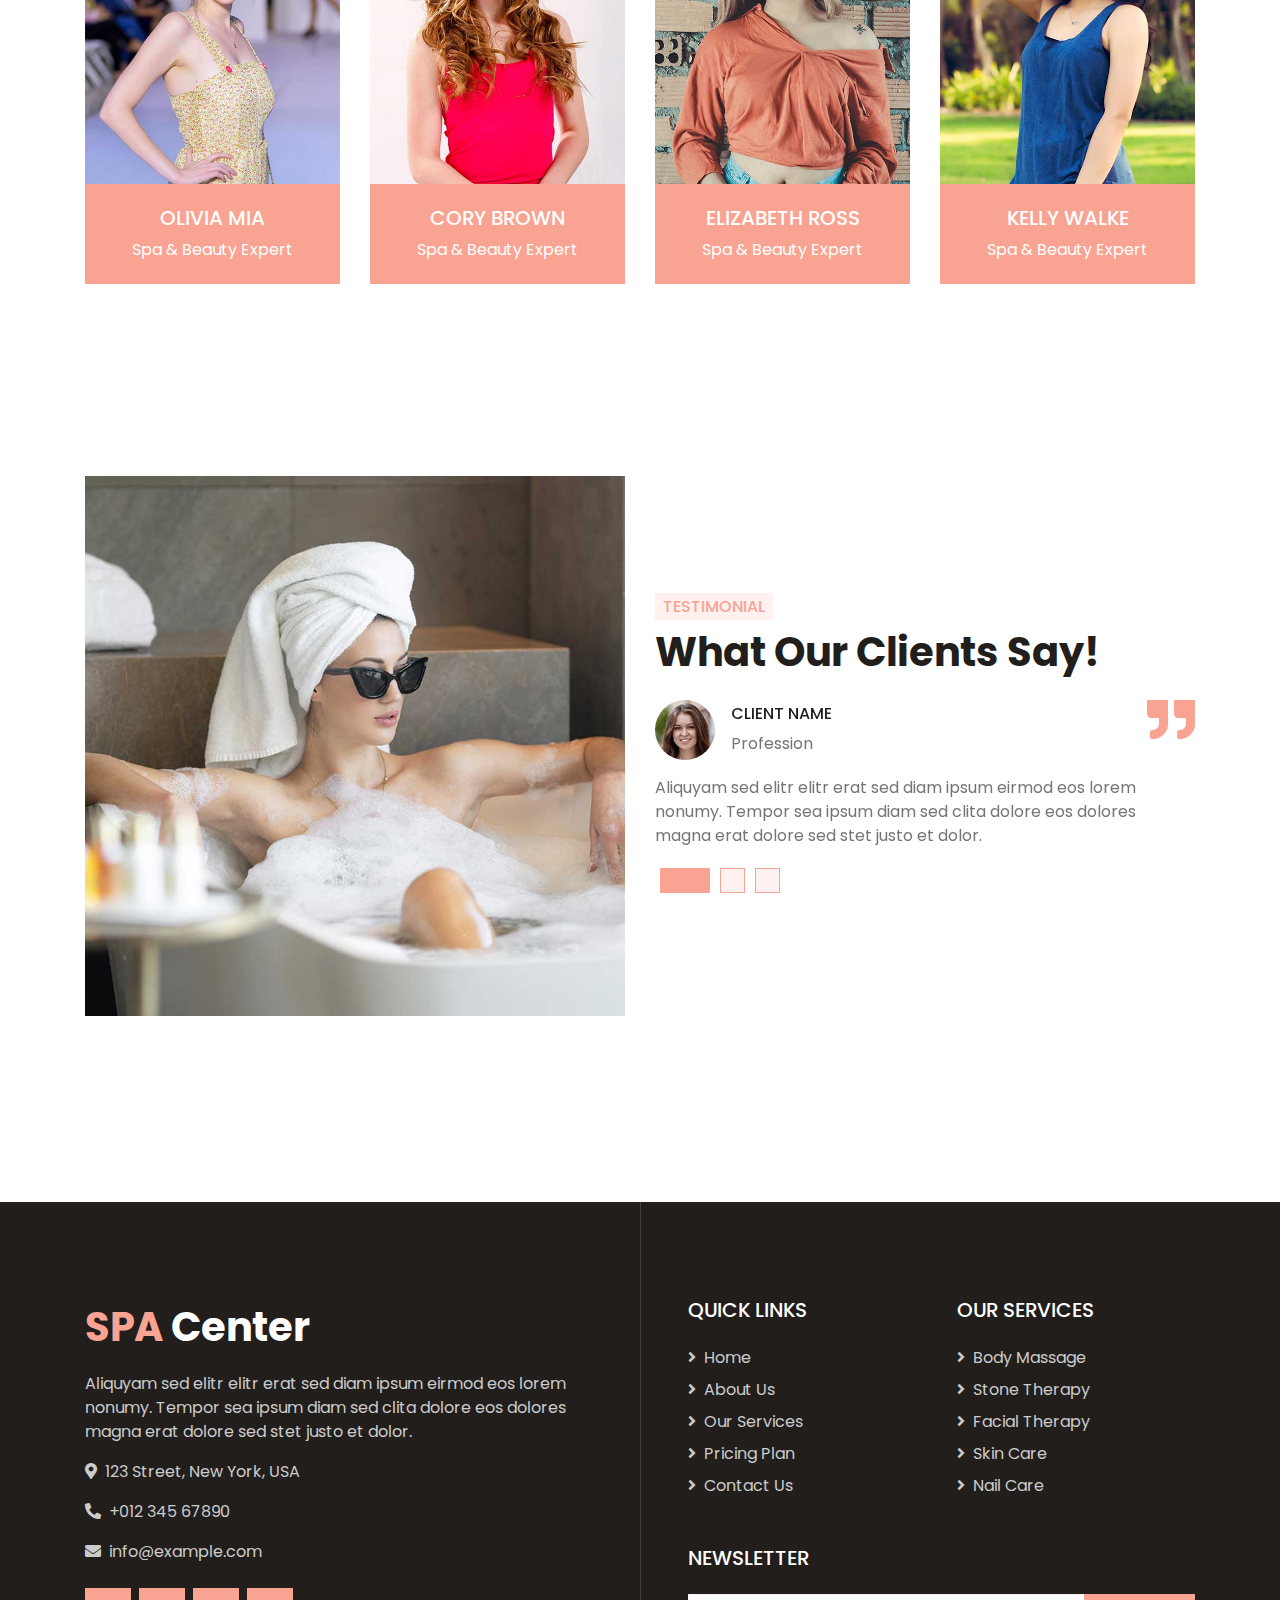
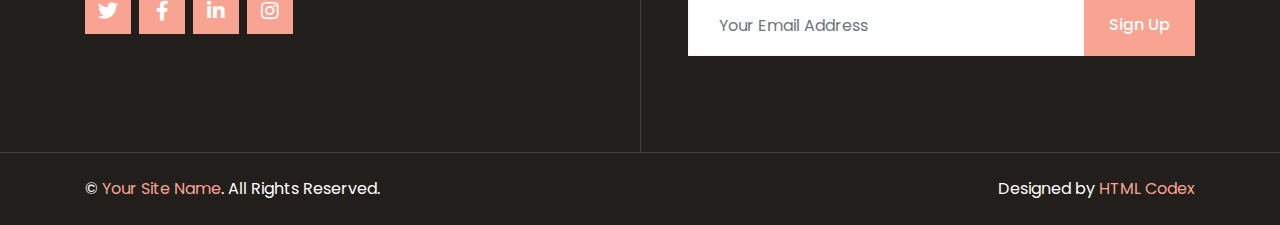
==== commit 5ff402d3: "cambios" ====
--- a/index.html
+++ b/index.html
@@ -33,9 +33,9 @@
         <div class="row py-2 px-lg-5">
             <div class="col-lg-6 text-left mb-2 mb-lg-0">
                 <div class="d-inline-flex align-items-center">
-                    <small><i class="fa fa-phone-alt mr-2"></i>+012 345 6789</small>
+                    <small><i class="fa fa-phone-alt mr-2"></i>+57 313 7404848</small>
                     <small class="px-3">|</small>
-                    <small><i class="fa fa-envelope mr-2"></i>info@example.com</small>
+                    <small><i class="fa fa-envelope mr-2"></i>santocielospa00@gmail.com</small>
                 </div>
             </div>
             <div class="col-lg-6 text-right">
@@ -74,11 +74,10 @@
             <div class="collapse navbar-collapse justify-content-between px-lg-3" id="navbarCollapse">
                 <div class="navbar-nav m-auto py-0">
                     <a href="index.html" class="nav-item nav-link active">Inicio</a>
-                    <a href="about.html" class="nav-item nav-link">Uñas</a>
-                    <a href="service.html" class="nav-item nav-link">Pestañas</a>
+                    <a href="Uñas.html" class="nav-item nav-link">Uñas</a>
+                    <a href="Pestañas.html" class="nav-item nav-link">Pestañas</a>
                     <div class="nav-item dropdown">
                         <div class="dropdown-menu rounded-0 m-0">
-                            <a href="testimonial.html" class="dropdown-item">Reseñas</a>
                         </div>
                     </div>
                     <a href="contact.html" class="nav-item nav-link">Contacto</a>
